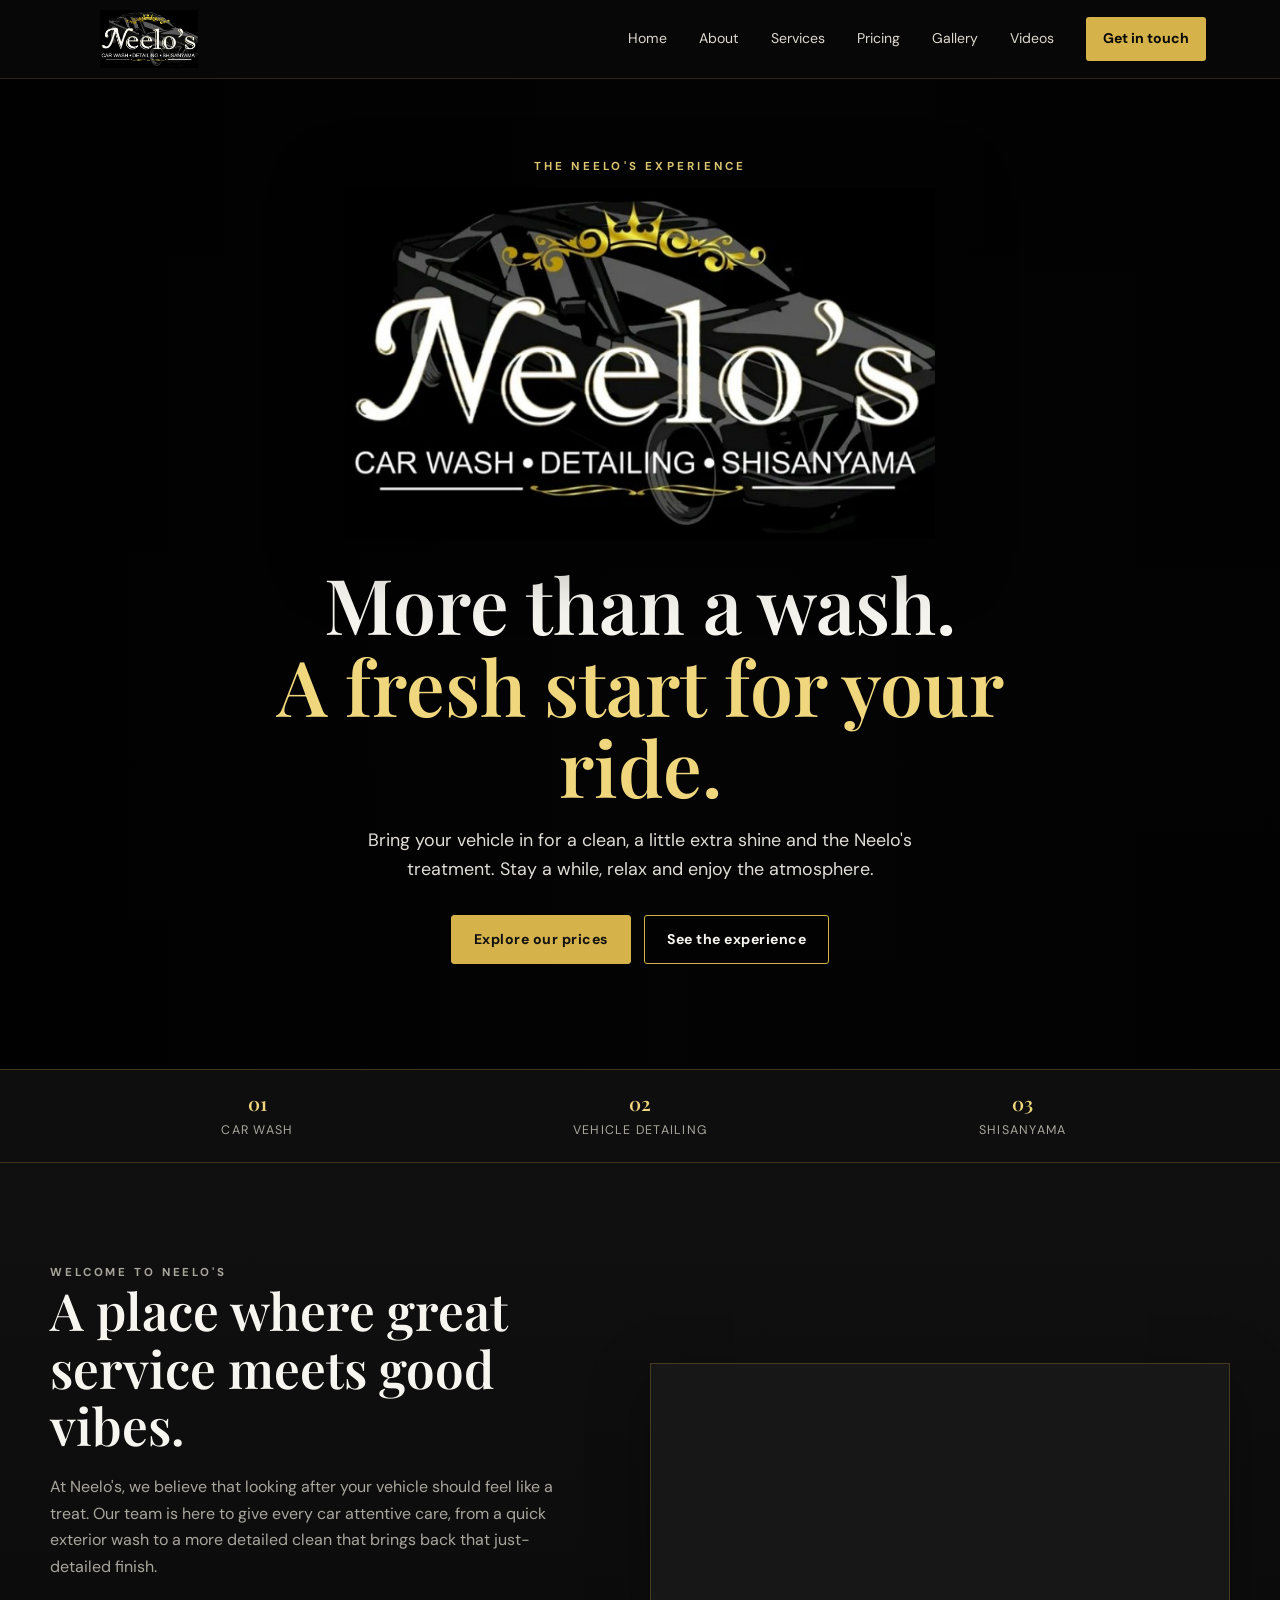
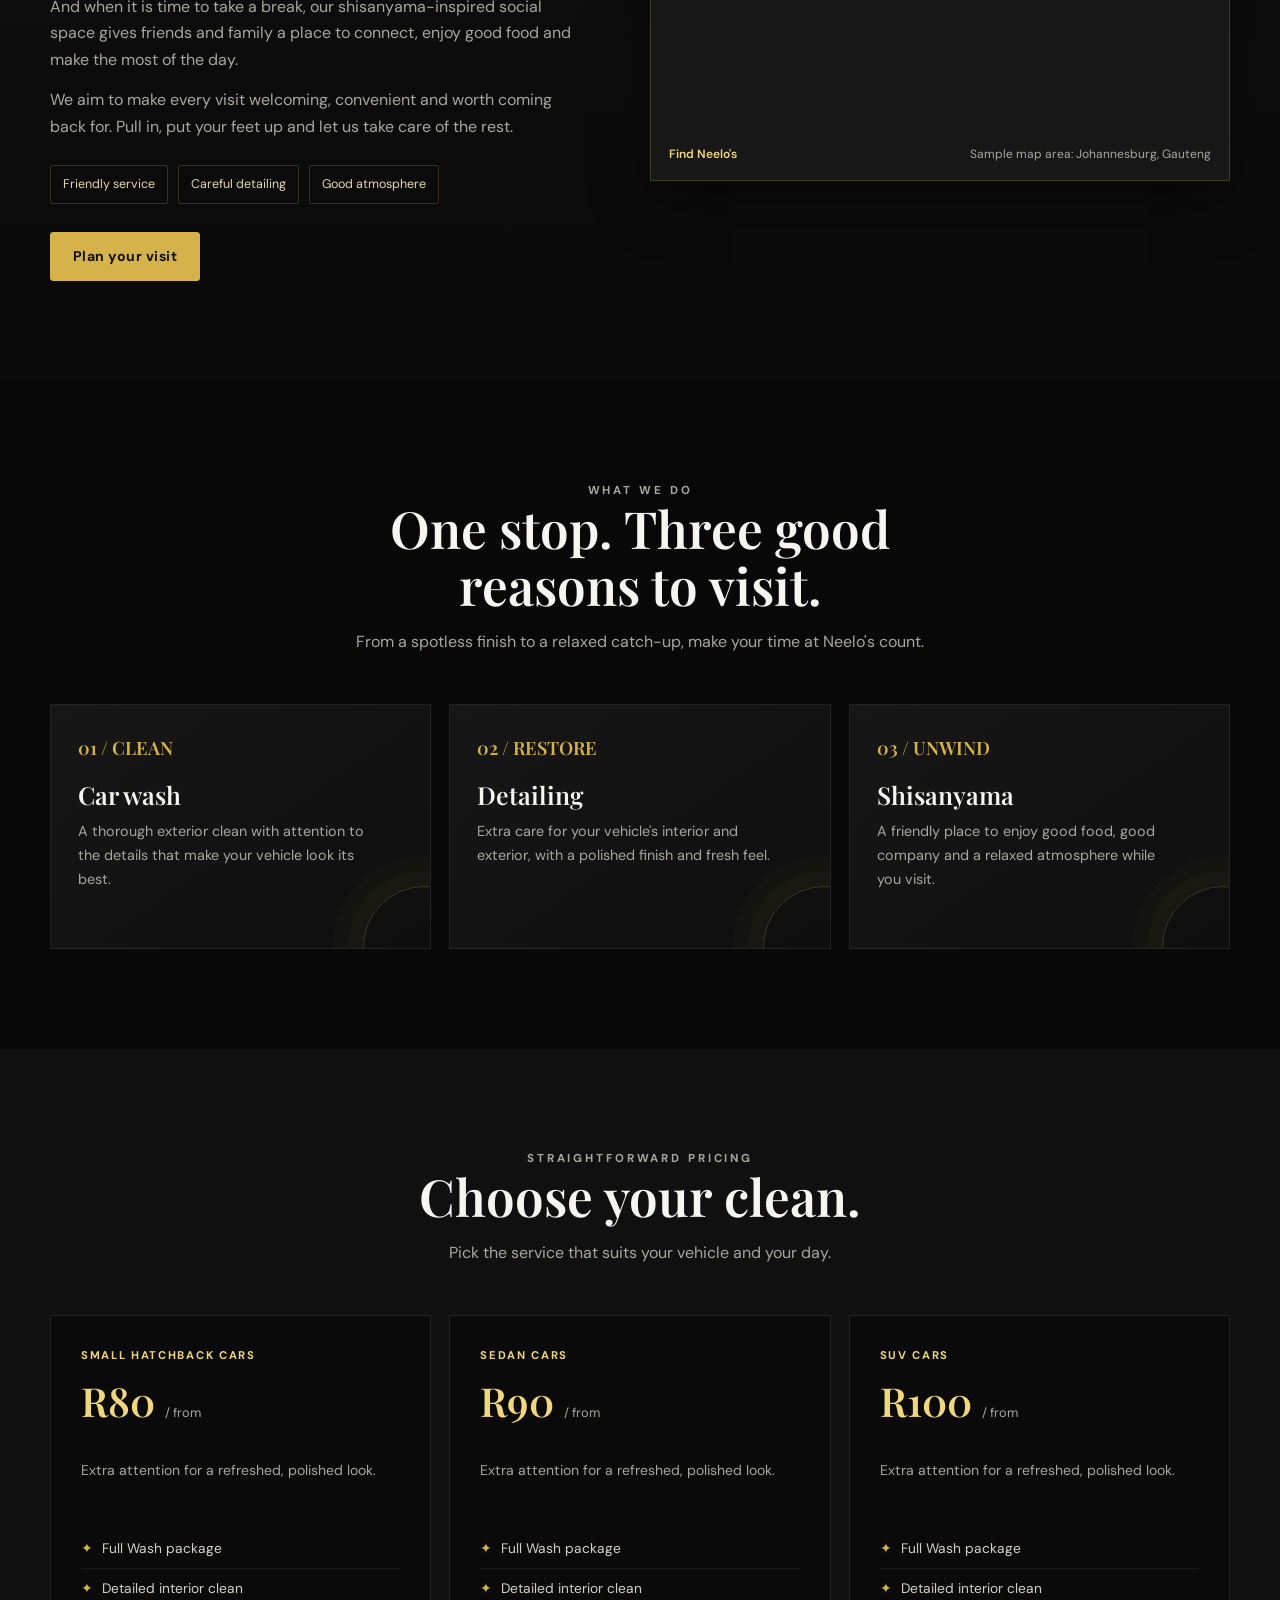
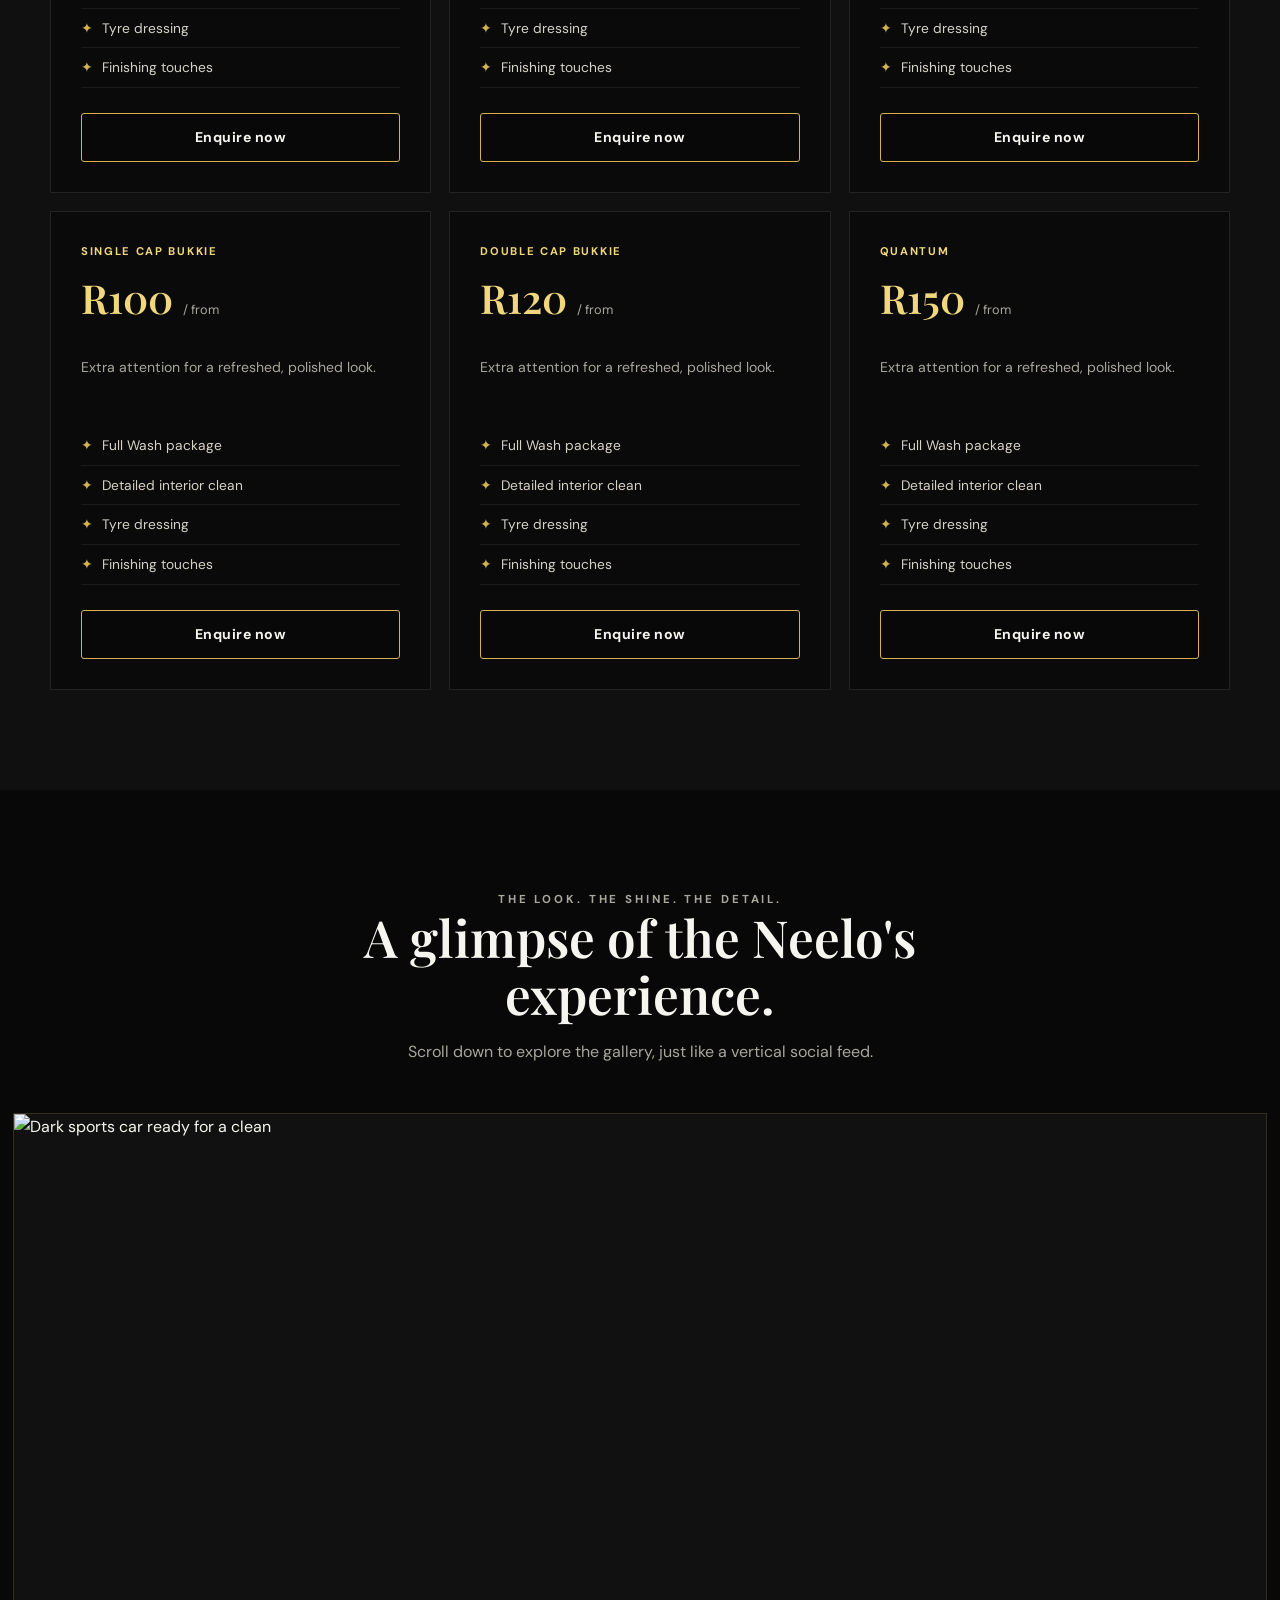
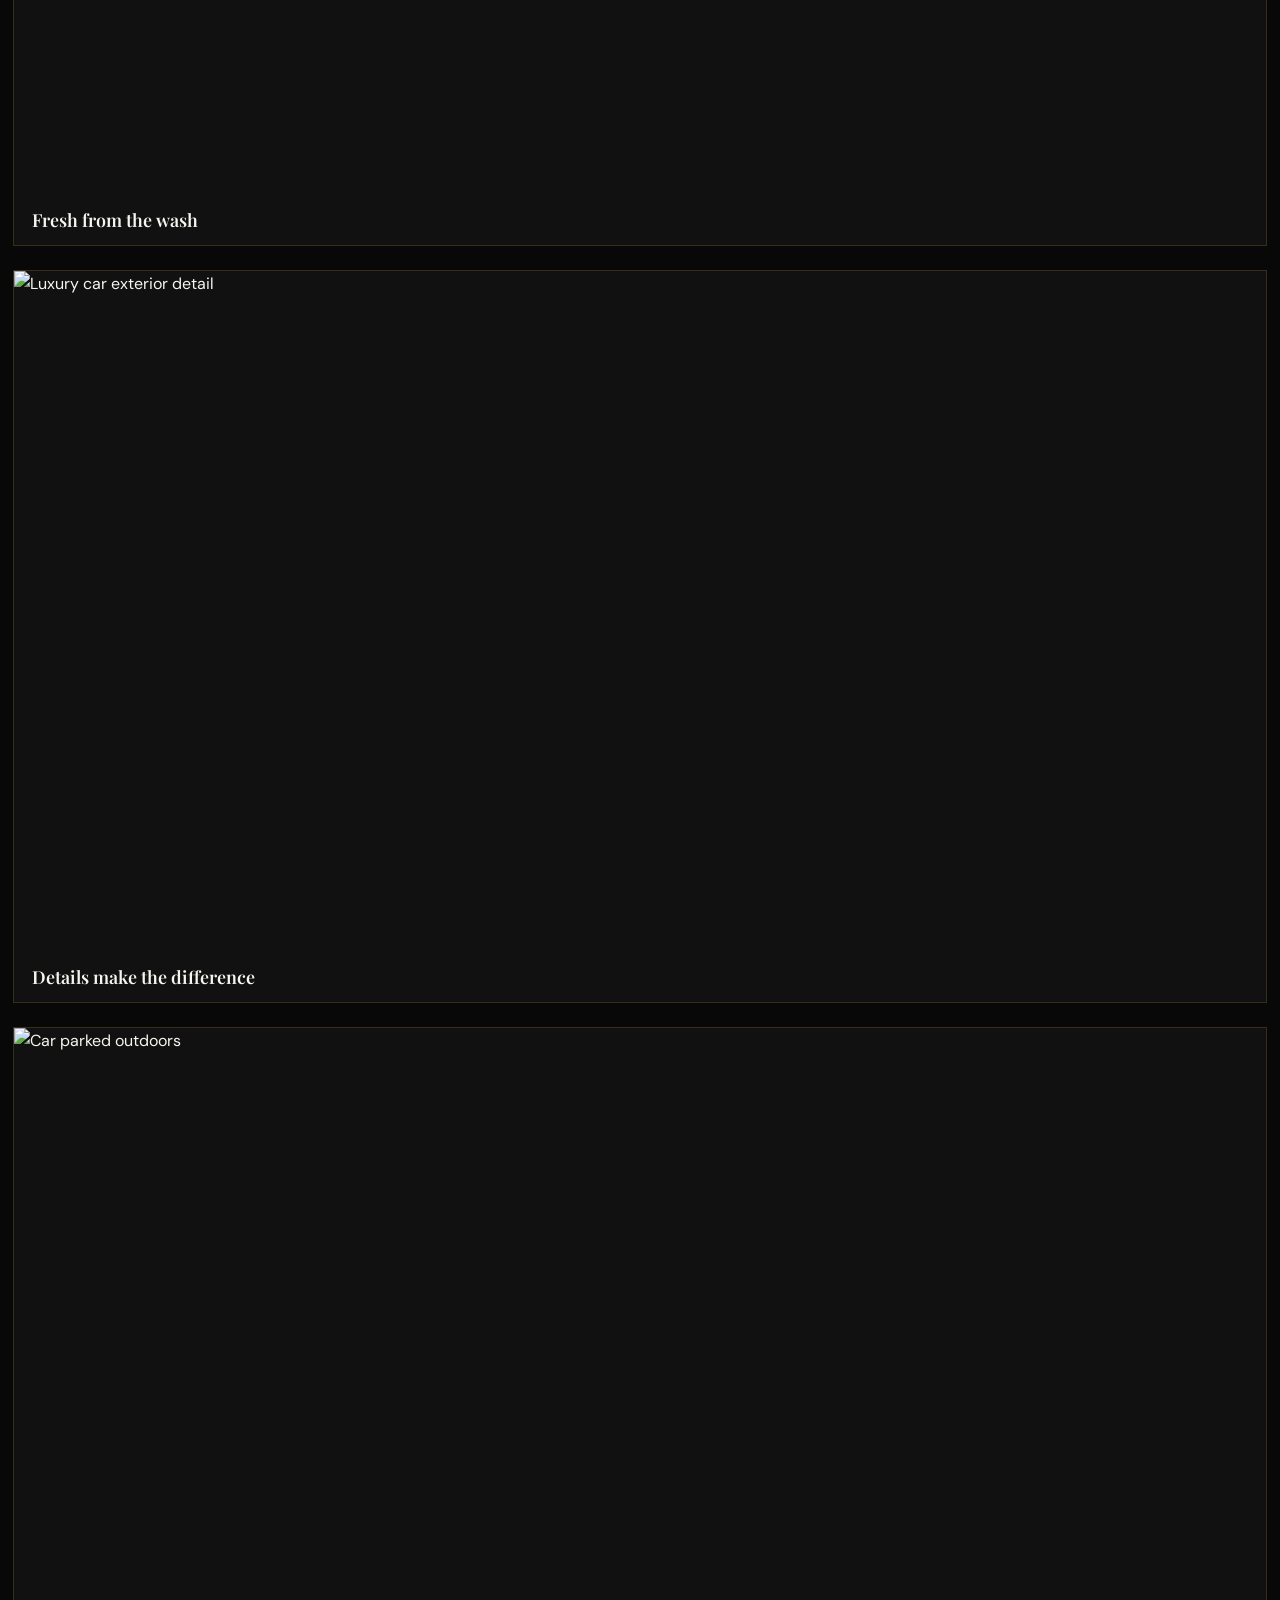
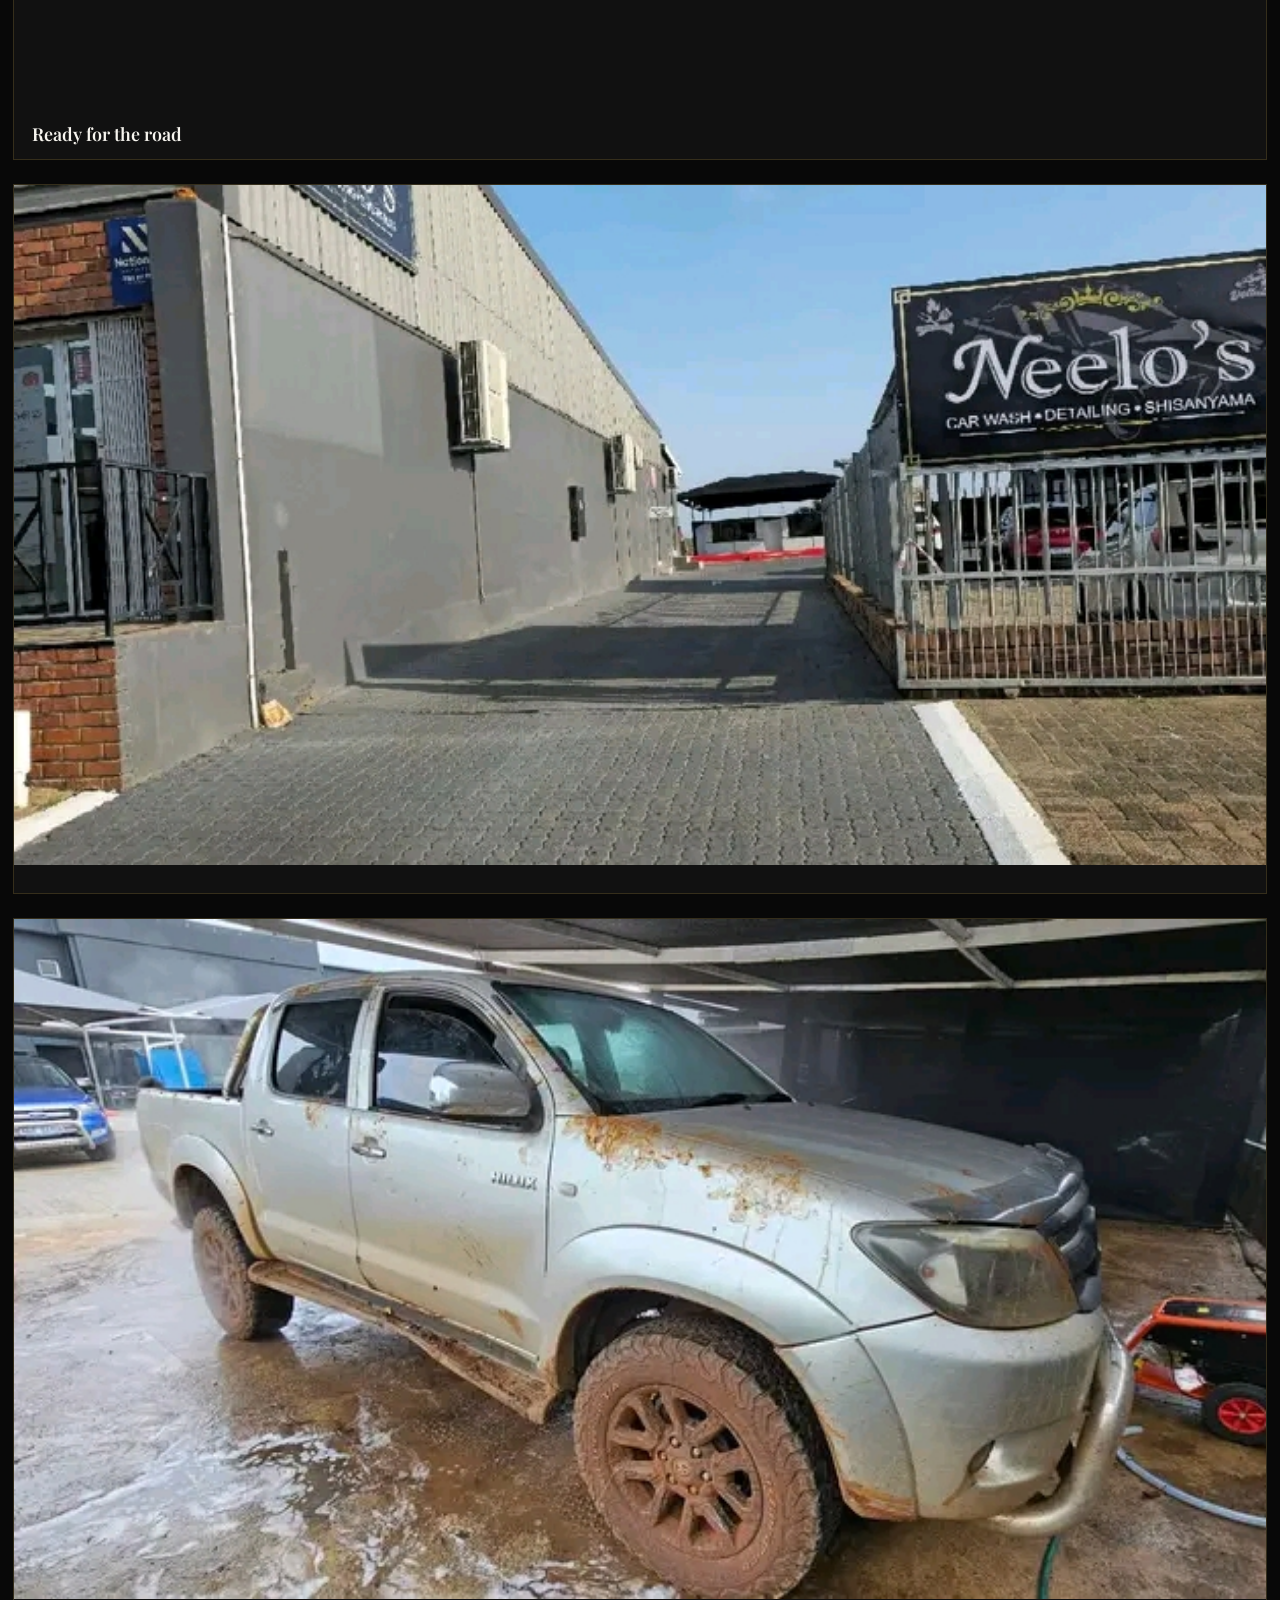
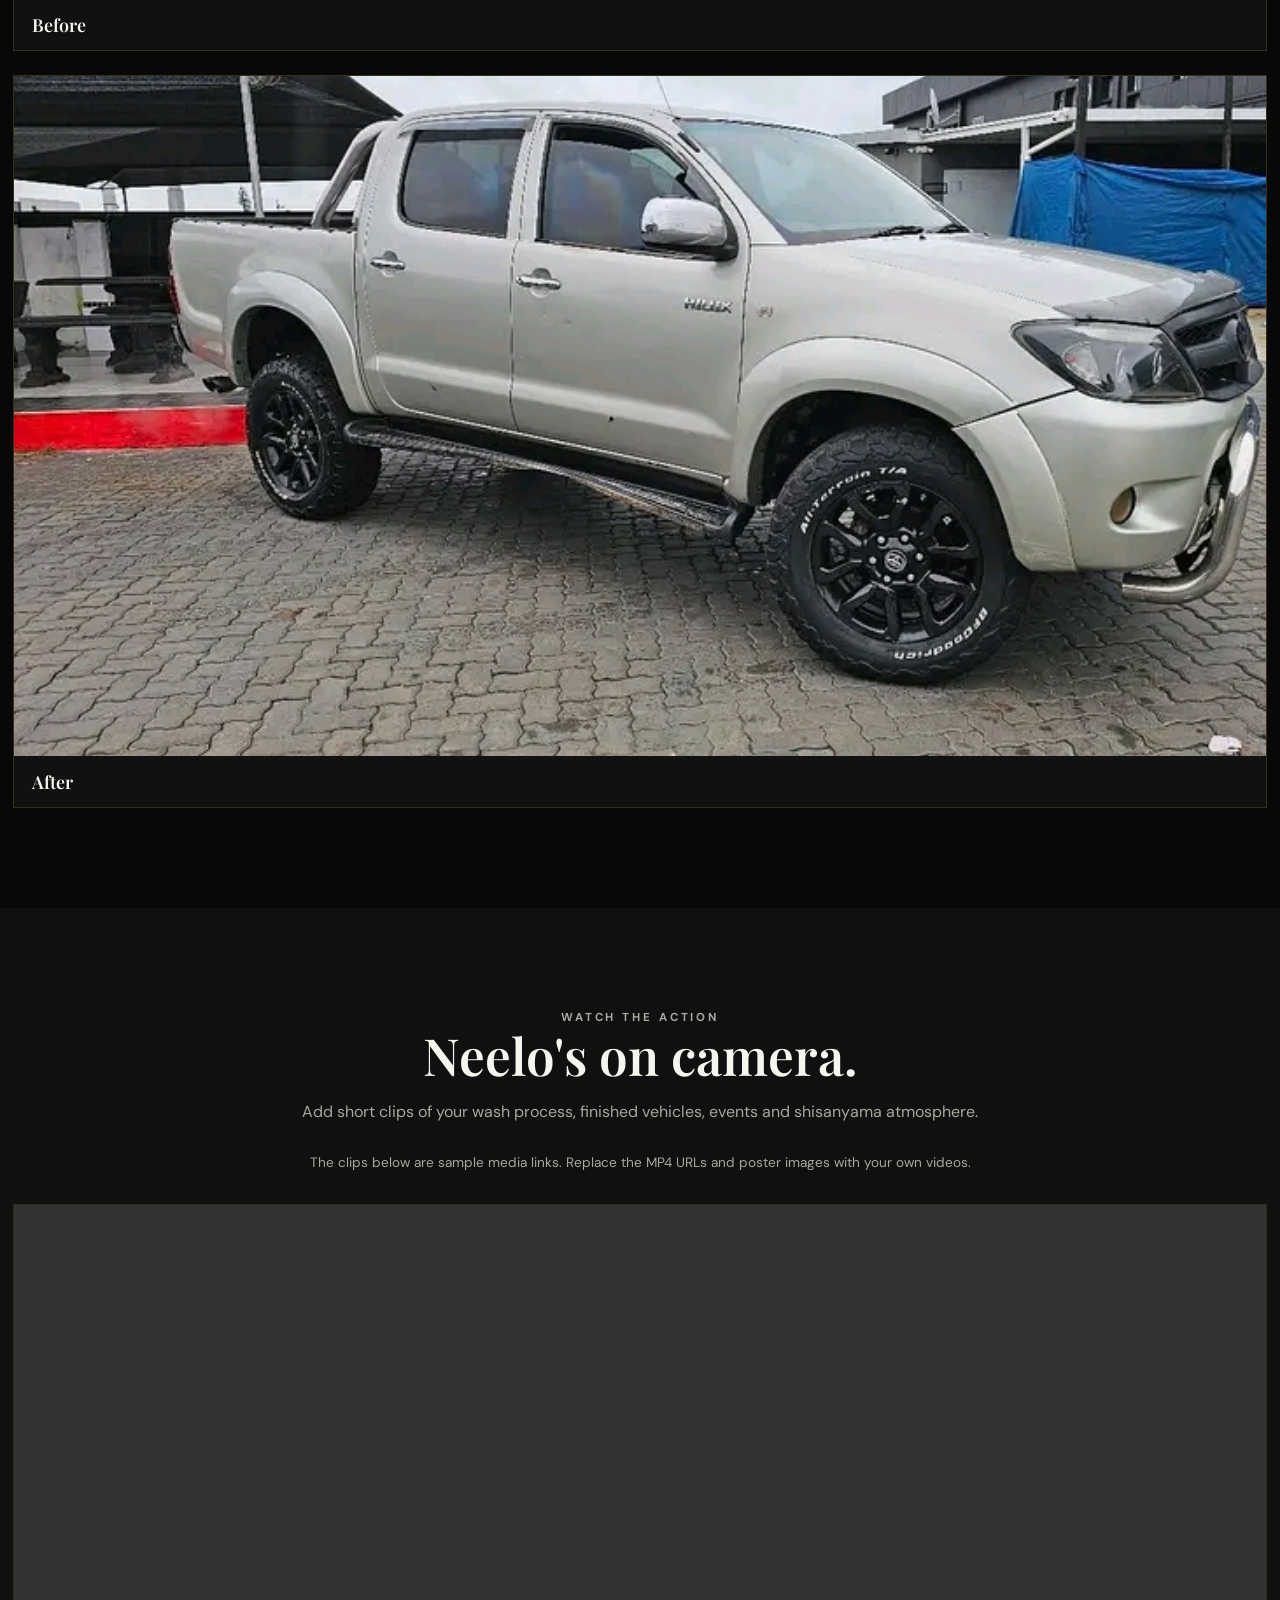
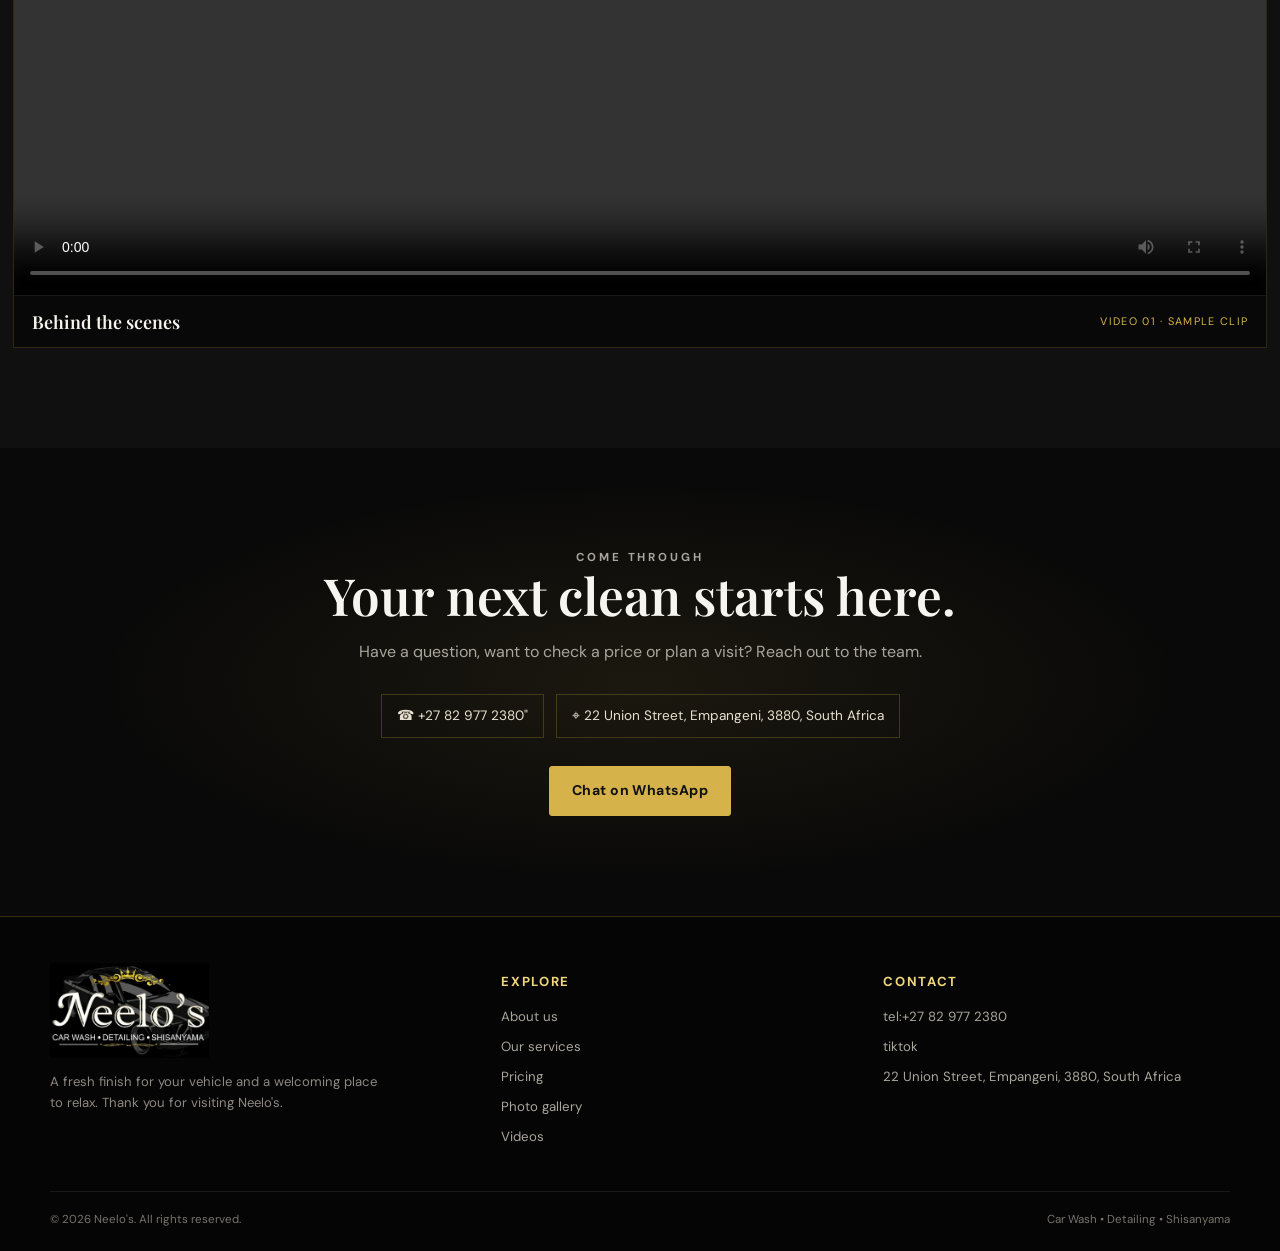
==== index.html @ 69a1ca48 "Add files via upload" ====
<!DOCTYPE html>
<html lang="en">
<head>
  <meta charset="UTF-8">
  <meta name="viewport" content="width=device-width, initial-scale=1.0">
  <meta name="theme-color" content="#090909">
  <meta name="keywords" content="best car wash in kzn, best car wash in empangeni, best car wash in South Africa">
  <meta name="description" content="Neelo's Car Wash, Detailing and Shisanyama — The best car wash in Empangeni.">
  <title>Neelo's | Car Wash • Detailing • Shisanyama</title>
  <link rel="preconnect" href="https://fonts.googleapis.com">
  <link rel="preconnect" href="https://fonts.gstatic.com" crossorigin>
  <link href="https://fonts.googleapis.com/css2?family=DM+Sans:wght@400;500;600;700&family=Playfair+Display:wght@500;600;700&display=swap" rel="stylesheet">
 <link rel="stylesheet" href="index.css">
</head>
<body>
  <header class="site-header">
    <div class="nav-shell">
      <a class="brand" href="#home" aria-label="Neelo's home">
        <img src="[data-uri]" alt="Neelo's Car Wash, Detailing and Shisanyama logo">
      </a>
      <button class="menu-toggle" id="menuToggle" aria-label="Open navigation" aria-expanded="false" aria-controls="navLinks"><span aria-hidden="true">☰</span></button>
      <nav class="nav-links" id="navLinks" aria-label="Main navigation">
        <a href="#home">Home</a><a href="#about">About</a><a href="#services">Services</a><a href="#pricing">Pricing</a><a href="#gallery">Gallery</a><a href="#videos">Videos</a><a class="nav-cta" href="#contact">Get in touch</a>
      </nav>
    </div>
  </header>

  <main>
    <section class="hero" id="home">
      <div class="hero-inner">
        <p class="hero-kicker">The Neelo's experience</p>
        <img class="hero-logo" src="[data-uri]" alt="Neelo's logo featuring a car and gold crown">
        <h1>More than a wash.<br><span>A fresh start for your ride.</span></h1>
        <p class="hero-copy">Bring your vehicle in for a clean, a little extra shine and the Neelo's treatment. Stay a while, relax and enjoy the atmosphere.</p>
        <div class="button-row"><a class="btn btn-primary" href="#pricing">Explore our prices</a><a class="btn btn-outline" href="#gallery">See the experience</a></div>
        
      </div>
    </section>

    <div class="trust-strip" aria-label="Our services">
      <div class="trust-inner">
        <div class="trust-item"><strong>01</strong><span>Car wash</span></div>
        <div class="trust-item"><strong>02</strong><span>Vehicle detailing</span></div>
        <div class="trust-item"><strong>03</strong><span>Shisanyama</span></div>
      </div>
    </div>

    <section class="section about-section" id="about">
      <div class="section-inner about-grid">
        <div class="about-copy reveal">
          <p class="eyebrow">Welcome to Neelo's</p>
          <h2>A place where great service meets good vibes.</h2>
          <p>At Neelo's, we believe that looking after your vehicle should feel like a treat. Our team is here to give every car attentive care, from a quick exterior wash to a more detailed clean that brings back that just-detailed finish.</p>
          <p>And when it is time to take a break, our shisanyama-inspired social space gives friends and family a place to connect, enjoy good food and make the most of the day.</p>
          <p>We aim to make every visit welcoming, convenient and worth coming back for. Pull in, put your feet up and let us take care of the rest.</p>
          <div class="about-highlights"><span>Friendly service</span><span>Careful detailing</span><span>Good atmosphere</span></div>
          <a class="btn btn-primary" href="#contact">Plan your visit</a>
          
        </div>
        <div class="map-card reveal">
          <!-- Replace the map query below with your real street address or business name. -->
          <iframe title="Sample map location for Neelo's" loading="lazy" referrerpolicy="no-referrer-when-downgrade" src="https://www.google.com/maps/place/22+Union+St,+Empangeni+Central,+Empangeni,+3880/@-28.7419178,31.8924586,17z/data=!4m6!3m5!1s0x1efa10d0dba01a19:0x736fb6db9db100e1!8m2!3d-28.741738!4d31.8927318!16s%2Fg%2F11w7q8j8vq?utm_campaign=ml-ardl-wv&g_ep=Eg1tbF8yMDI2MTExMF8wIOC7DCoASAJQAQ%3D%3D"></iframe>
          <div class="map-caption"><strong>Find Neelo's</strong><span>Sample map area: Johannesburg, Gauteng</span></div>
        </div>
      </div>
    </section>

    <section class="section" id="services">
      <div class="section-inner">
        <div class="section-heading reveal"><p class="eyebrow">What we do</p><h2>One stop. Three good reasons to visit.</h2><p>From a spotless finish to a relaxed catch-up, make your time at Neelo's count.</p></div>
        <div class="services-grid">
          <article class="service-card reveal"><span class="service-number">01 / CLEAN</span><h3>Car wash</h3><p>A thorough exterior clean with attention to the details that make your vehicle look its best.</p></article>
          <article class="service-card reveal"><span class="service-number">02 / RESTORE</span><h3>Detailing</h3><p>Extra care for your vehicle's interior and exterior, with a polished finish and fresh feel.</p></article>
          <article class="service-card reveal"><span class="service-number">03 / UNWIND</span><h3>Shisanyama</h3><p>A friendly place to enjoy good food, good company and a relaxed atmosphere while you visit.</p></article>
        </div>
      </div>
    </section>

    <section class="section pricing-section" id="pricing">
      <div class="section-inner">
        <div class="section-heading reveal"><p class="eyebrow">Straightforward pricing</p><h2>Choose your clean.</h2><p>Pick the service that suits your vehicle and your day.</p></div>
        <div class="pricing-grid">
          <article class="price-card reveal"><span class="price-label">Small Hatchback Cars</span></h3><div class="price">R80 <small>/ from</small></div><p>Extra attention for a refreshed, polished look.</p><ul><li>Full Wash package</li><li>Detailed interior clean</li><li>Tyre dressing</li><li>Finishing touches</li></ul><a class="btn btn-outline" href="#contact">Enquire now</a></article>
          <article class="price-card reveal"><span class="price-label">Sedan Cars</span><div class="price">R90 <small>/ from</small></div><p>Extra attention for a refreshed, polished look.</p><ul><li>Full Wash package</li><li>Detailed interior clean</li><li>Tyre dressing</li><li>Finishing touches</li></ul><a class="btn btn-outline" href="#contact">Enquire now</a></article>
          <article class="price-card reveal"><span class="price-label">SUV Cars</span><div class="price">R100 <small>/ from</small></div><p>Extra attention for a refreshed, polished look.</p><ul><li>Full Wash package</li><li>Detailed interior clean</li><li>Tyre dressing</li><li>Finishing touches</li></ul><a class="btn btn-outline" href="#contact">Enquire now</a></article>
          <article class="price-card reveal"><span class="price-label">Single Cap Bukkie</span><div class="price">R100 <small>/ from</small></div><p>Extra attention for a refreshed, polished look.</p><ul><li>Full Wash package</li><li>Detailed interior clean</li><li>Tyre dressing</li><li>Finishing touches</li></ul><a class="btn btn-outline" href="#contact">Enquire now</a></article>
          <article class="price-card reveal"><span class="price-label">Double Cap Bukkie</span><div class="price">R120 <small>/ from</small></div><p>Extra attention for a refreshed, polished look.</p><ul><li>Full Wash package</li><li>Detailed interior clean</li><li>Tyre dressing</li><li>Finishing touches</li></ul><a class="btn btn-outline" href="#contact">Enquire now</a></article>
          <article class="price-card reveal"><span class="price-label">Quantum</span><div class="price">R150 <small>/ from</small></div><p>Extra attention for a refreshed, polished look.</p><ul><li>Full Wash package</li><li>Detailed interior clean</li><li>Tyre dressing</li><li>Finishing touches</li></ul><a class="btn btn-outline" href="#contact">Enquire now</a></article>
        </div>
        
      </div>
    </section>

    <section class="section gallery-section" id="gallery">
      <div class="section-heading reveal"><p class="eyebrow">The look. The shine. The detail.</p><h2>A glimpse of the Neelo's experience.</h2><p>Scroll down to explore the gallery, just like a vertical social feed.</p></div>
      
      <div class="photo-feed">
        <figure class="photo-card reveal"><img src="https://images.unsplash.com/photo-1503376780353-7e6692767b70?auto=format&fit=crop&w=1800&q=85" alt="Dark sports car ready for a clean" loading="lazy"><figcaption class="media-caption"><strong>Fresh from the wash</strong></figcaption></figure>
        <figure class="photo-card reveal"><img src="https://images.unsplash.com/photo-1492144534655-ae79c964c9d7?auto=format&fit=crop&w=1800&q=85" alt="Luxury car exterior detail" loading="lazy"><figcaption class="media-caption"><strong>Details make the difference</strong><span></figcaption></figure>
        <figure class="photo-card reveal"><img src="https://images.unsplash.com/photo-1511919884226-fd3cad34687c?auto=format&fit=crop&w=1800&q=85" alt="Car parked outdoors" loading="lazy"><figcaption class="media-caption"><strong>Ready for the road</strong><span></figcaption></figure>
        <figure class="photo-card reveal"><img src="1794645533869.jpg" alt="Car photographed in an urban setting" loading="lazy"><figcaption class="media-caption"><strong></strong></figcaption></figure>
        <figure class="photo-card reveal"><img src="1794645559829.jpg" alt="Car photographed in an urban setting" loading="lazy"><figcaption class="media-caption"><strong>Before</strong></figcaption></figure>
        <figure class="photo-card reveal"><img src="1794645592525.jpg" alt="Car photographed in an urban setting" loading="lazy"><figcaption class="media-caption"><strong>After</strong></figcaption></figure>
      </div>
    </section>

    <section class="section video-section" id="videos">
      <div class="section-heading reveal"><p class="eyebrow">Watch the action</p><h2>Neelo's on camera.</h2><p>Add short clips of your wash process, finished vehicles, events and shisanyama atmosphere.</p></div>
      <p class="feed-intro">The clips below are sample media links. Replace the MP4 URLs and poster images with your own videos.</p>
      
      <div class="video-feed">
        <article class="video-card reveal"><video controls src="neeloscarwash1.mp4"></video><div class="media-caption"><strong>Behind the scenes</strong><span>Video 01 · Sample clip</span></div></article>
        
      </div>

    </section>

    <section class="section contact-section" id="contact">
      <div class="section-inner">
        <div class="section-heading reveal"><p class="eyebrow">Come through</p><h2>Your next clean starts here.</h2><p>Have a question, want to check a price or plan a visit? Reach out to the team.</p></div>
        <div class="contact-details"><a href="tel:+27829772380">☎ +27 82 977 2380"</a><span>⌖ 22 Union Street, Empangeni, 3880, South Africa</span></div>
        <a class="btn btn-primary" href="https://wa.me/27829772380" target="_blank" rel="noopener">Chat on WhatsApp</a>
        
      </div>
    </section>
  </main>

  <footer class="site-footer">
    <div class="footer-inner">
      <div class="footer-brand"><img src="[data-uri]" alt="Neelo's logo"><p>A fresh finish for your vehicle and a welcoming place to relax. Thank you for visiting Neelo's.</p></div>
      <div class="footer-column"><h3>Explore</h3><a href="#about">About us</a><a href="#services">Our services</a><a href="#pricing">Pricing</a><a href="#gallery">Photo gallery</a><a href="#videos">Videos</a></div>
      <div class="footer-column"><h3>Contact</h3><a href="tel:+27829772380">tel:+27 82 977 2380</a><a href="https://vm.tiktok.com/ZS9fb6Mw22yjy-NBytM/" target="_blank" rel="noopener">tiktok</a><p>22 Union Street, Empangeni, 3880, South Africa</p></div>
    </div>
    <div class="footer-bottom"><span>© <span id="currentYear"></span> Neelo's. All rights reserved.</span><span>Car Wash • Detailing • Shisanyama</span></div>
  </footer>

  <button id="backToTop" aria-label="Back to top" title="Back to top">↑</button>
  <div class="lightbox" id="lightbox" role="dialog" aria-modal="true" aria-label="Expanded gallery photo"><button id="closeLightbox" aria-label="Close image">×</button><img id="lightboxImage" src="" alt="Expanded gallery image"></div>

  <script src="index.js"></script>
</body>
</html>
---- index.css ----
:root {
      --black: #080808;
      --panel: #111111;
      --panel-2: #171717;
      --gold: #d5b34a;
      --gold-light: #f0d77d;
      --white: #f7f5ef;
      --muted: #a9a69d;
      --line: rgba(213, 179, 74, .24);
      --max: 1180px;
      --sans: 'DM Sans', Arial, sans-serif;
      --serif: 'Playfair Display', Georgia, serif;
    }
    * { box-sizing: border-box; }
    html { scroll-behavior: smooth; scroll-padding-top: 88px; }
    body { margin: 0; background: var(--black); color: var(--white); font-family: var(--sans); line-height: 1.65; }
    body, button, a { -webkit-tap-highlight-color: transparent; }
    a { color: inherit; text-decoration: none; }
    img, video { display: block; max-width: 100%; }
    button { font: inherit; }
    .site-header {
      position: sticky; top: 0; z-index: 50; background: rgba(8,8,8,.94);
      border-bottom: 1px solid rgba(213,179,74,.18); backdrop-filter: blur(14px);
    }
    .nav-shell { max-width: var(--max); min-height: 78px; margin: auto; padding: 10px 24px; display: flex; align-items: center; justify-content: space-between; gap: 25px; }
    .brand { display: inline-flex; align-items: center; width: 150px; flex: 0 0 auto; }
    .brand img { width: 100%; height: 58px; object-fit: contain; }
    .nav-links { display: flex; align-items: center; gap: clamp(15px, 2.5vw, 32px); }
    .nav-links a { color: #ddd9cf; font-size: .88rem; transition: color .2s ease; }
    .nav-links a:hover, .nav-links a:focus-visible { color: var(--gold-light); }
    .nav-links .nav-cta { color: var(--black); background: var(--gold); padding: 10px 17px; border-radius: 3px; font-weight: 700; }
    .menu-toggle { display: none; width: 44px; height: 44px; border: 1px solid var(--line); background: transparent; color: var(--white); border-radius: 4px; cursor: pointer; }
    .hero {
      position: relative; isolation: isolate; min-height: 680px; display: grid; place-items: center; overflow: hidden;
      background: #090909 url('https://images.unsplash.com/photo-1492144534655-ae79c964c9d7?auto=format&fit=crop&w=2000&q=85') center 55%/cover no-repeat;
    }
    .hero::before { content: ''; position: absolute; inset: 0; z-index: -1; background: linear-gradient(90deg, rgba(0,0,0,.9), rgba(0,0,0,.58) 52%, rgba(0,0,0,.72)), linear-gradient(0deg, #080808 0%, transparent 35%, rgba(0,0,0,.24)); }
    .hero-inner { width: min(100% - 40px, 920px); text-align: center; padding: 78px 0 105px; }
    .hero-logo { width: min(590px, 88vw); margin: 0 auto 24px; filter: drop-shadow(0 12px 35px rgba(0,0,0,.55)); }
    .hero-kicker { margin: 0 0 12px; color: var(--gold-light); letter-spacing: .28em; text-transform: uppercase; font-size: .72rem; font-weight: 700; }
    .hero h1 { margin: 0 auto 18px; max-width: 800px; font: 600 clamp(2.6rem, 6vw, 5.4rem)/1.06 var(--serif); }
    .hero h1 span { color: var(--gold-light); }
    .hero-copy { max-width: 620px; margin: 0 auto 30px; color: #e0ddd6; font-size: clamp(1rem, 2vw, 1.12rem); }
    .button-row { display: flex; flex-wrap: wrap; justify-content: center; gap: 13px; }
    .btn { display: inline-flex; justify-content: center; align-items: center; min-height: 48px; padding: 12px 22px; border: 1px solid var(--gold); border-radius: 3px; font-size: .88rem; font-weight: 700; letter-spacing: .035em; transition: transform .2s ease, background .2s ease, color .2s ease; }
    .btn:hover { transform: translateY(-2px); }
    .btn-primary { background: var(--gold); color: #111; }
    .btn-primary:hover { background: var(--gold-light); }
    .btn-outline { color: var(--white); background: rgba(0,0,0,.25); }
    .btn-outline:hover { background: rgba(213,179,74,.12); }
    .trust-strip { border-top: 1px solid var(--line); border-bottom: 1px solid var(--line); background: #0e0e0e; }
    .trust-inner { max-width: var(--max); margin: auto; padding: 20px 24px; display: grid; grid-template-columns: repeat(3,1fr); gap: 16px; text-align: center; }
    .trust-item strong { display: block; color: var(--gold-light); font: 600 1.2rem var(--serif); }
    .trust-item span { color: var(--muted); font-size: .78rem; letter-spacing: .1em; text-transform: uppercase; }
    .section { padding: 100px 24px; }
    .section-inner { max-width: var(--max); margin: auto; }
    .section-heading { max-width: 690px; margin: 0 auto 48px; text-align: center; }
    .eyebrow { margin: 0 0 10px; color: var(--gold); font-size: .72rem; letter-spacing: .25em; text-transform: uppercase; font-weight: 700; }
    .section-heading h2, .about-copy h2 { margin: 0 0 15px; font: 600 clamp(2.1rem, 4vw, 3.45rem)/1.12 var(--serif); }
    .section-heading p, .about-copy p { color: var(--muted); margin: 0; }
    .about-section { background: linear-gradient(180deg, #101010, #090909); }
    .about-grid { display: grid; grid-template-columns: .95fr 1.05fr; align-items: center; gap: clamp(30px, 6vw, 76px); }
    .about-copy h2 { margin-bottom: 20px; }
    .about-copy p + p { margin-top: 14px; }
    .about-highlights { display: flex; flex-wrap: wrap; gap: 10px; margin: 25px 0 28px; }
    .about-highlights span { padding: 8px 12px; border: 1px solid var(--line); color: #e4d8ac; border-radius: 2px; font-size: .78rem; }
    .map-card { padding: 10px; background: var(--panel-2); border: 1px solid var(--line); box-shadow: 0 18px 55px rgba(0,0,0,.35); }
    .map-card iframe { width: 100%; height: 350px; border: 0; filter: grayscale(1) contrast(.9) brightness(.85); }
    .map-caption { display: flex; justify-content: space-between; flex-wrap: wrap; gap: 8px; padding: 13px 8px 5px; color: var(--muted); font-size: .75rem; }
    .map-caption strong { color: var(--gold-light); font-weight: 600; }
    .services-grid { display: grid; grid-template-columns: repeat(3,1fr); gap: 18px; }
    .service-card { min-height: 245px; padding: 30px 27px; background: linear-gradient(145deg, #171717, #0e0e0e); border: 1px solid rgba(255,255,255,.07); position: relative; overflow: hidden; }
    .service-card::after { content: ''; position: absolute; width: 120px; height: 120px; right: -55px; bottom: -60px; border: 1px solid var(--line); border-radius: 50%; box-shadow: 0 0 0 15px rgba(213,179,74,.025), 0 0 0 30px rgba(213,179,74,.02); }
    .service-number { color: var(--gold); font: 600 1.15rem var(--serif); }
    .service-card h3 { margin: 15px 0 9px; font: 600 1.55rem var(--serif); }
    .service-card p { margin: 0; max-width: 300px; color: var(--muted); font-size: .9rem; }
    .pricing-section { background: #101010; }
    .pricing-grid { display: grid; grid-template-columns: repeat(3,1fr); align-items: stretch; gap: 18px; }
    .price-card { display: flex; flex-direction: column; padding: 30px; background: #0a0a0a; border: 1px solid rgba(255,255,255,.1); }
    .price-card.featured { border-color: var(--gold); box-shadow: 0 0 35px rgba(213,179,74,.08); transform: translateY(-8px); }
    .price-label { color: var(--gold-light); text-transform: uppercase; letter-spacing: .15em; font-size: .7rem; font-weight: 700; }
    .price-card h3 { margin: 12px 0 2px; font: 600 1.65rem var(--serif); }
    .price { margin: 10px 0 18px; font: 600 2.5rem var(--serif); color: var(--gold-light); }
    .price small { color: var(--muted); font: 400 .8rem var(--sans); }
    .price-card p { color: var(--muted); font-size: .88rem; min-height: 48px; }
    .price-card ul { list-style: none; padding: 0; margin: 8px 0 25px; color: #d7d2c8; font-size: .86rem; }
    .price-card li { padding: 8px 0; border-bottom: 1px solid rgba(255,255,255,.07); }
    .price-card li::before { content: '✦'; color: var(--gold); margin-right: 9px; }
    .price-card .btn { margin-top: auto; }
    .price-note { margin: 24px auto 0; max-width: 750px; text-align: center; color: #8f8a80; font-size: .75rem; }
    .gallery-section { padding-left: 0; padding-right: 0; }
    .gallery-section .section-heading { padding: 0 24px; }
    .feed-intro { margin: -22px auto 30px; padding: 0 24px; text-align: center; color: var(--muted); font-size: .85rem; }
    /* PHOTO FEED: add another .photo-card block to add a photo. Each item stays in its own full-width row. */
    .photo-feed, .video-feed { width: 100%; display: flex; flex-direction: column; gap: 24px; }
    .photo-card { width: 98%; margin: 0 auto; overflow: hidden; background: #111; border: 1px solid rgba(213,179,74,.18); }
    .photo-card img { width: 100%; height: clamp(260px, 56vw, 680px); object-fit: cover; cursor: zoom-in; transition: transform .7s ease; }
    .photo-card:hover img { transform: scale(1.015); }
    .media-caption { display: flex; justify-content: space-between; align-items: center; gap: 15px; padding: 14px 18px; }
    .media-caption strong { font: 600 1.12rem var(--serif); }
    .media-caption span { color: var(--gold); text-transform: uppercase; letter-spacing: .12em; font-size: .68rem; }
    .video-section { padding-left: 0; padding-right: 0; background: #101010; }
    .video-card { width: 98%; margin: 0 auto; background: #080808; border: 1px solid rgba(213,179,74,.18); }
    .video-card video { width: 100%; max-height: 690px; aspect-ratio: 16 / 9; object-fit: cover; background: #000; }
    .video-card .media-caption { border-top: 1px solid rgba(255,255,255,.06); }
    .contact-section { background: radial-gradient(ellipse at center, rgba(213,179,74,.09), transparent 60%), #090909; text-align: center; }
    .contact-section .section-heading { margin-bottom: 28px; }
    .contact-details { display: flex; justify-content: center; flex-wrap: wrap; gap: 12px; margin: 0 auto 28px; }
    .contact-details a, .contact-details span { padding: 10px 15px; color: #e7e0cf; border: 1px solid var(--line); font-size: .85rem; }
    .site-footer { background: #050505; border-top: 1px solid var(--line); padding: 46px 24px 22px; }
    .footer-inner { max-width: var(--max); margin: auto; display: grid; grid-template-columns: 1.2fr 1fr 1fr; gap: 35px; }
    .footer-brand img { width: 180px; height: 95px; object-fit: contain; object-position: left center; margin-bottom: 12px; }
    .footer-brand p { max-width: 330px; color: #8e8a82; font-size: .82rem; }
    .footer-column h3 { margin: 8px 0 14px; color: var(--gold-light); font-size: .82rem; letter-spacing: .13em; text-transform: uppercase; }
    .footer-column a, .footer-column p { display: block; margin: 8px 0; color: #aaa69d; font-size: .83rem; }
    .footer-column a:hover { color: var(--gold-light); }
    .footer-bottom { max-width: var(--max); margin: 35px auto 0; padding-top: 18px; border-top: 1px solid rgba(255,255,255,.08); display: flex; justify-content: space-between; flex-wrap: wrap; gap: 10px; color: #77736c; font-size: .72rem; }
    .demo-label { display: inline-block; margin-top: 10px; padding: 5px 8px; color: #cbb66e; background: rgba(213,179,74,.08); border: 1px solid rgba(213,179,74,.17); font-size: .68rem; letter-spacing: .08em; text-transform: uppercase; }
    .reveal { opacity: 0; transform: translateY(22px); transition: opacity .65s ease, transform .65s ease; }
    .reveal.is-visible { opacity: 1; transform: none; }
    #backToTop { position: fixed; right: 18px; bottom: 18px; z-index: 30; width: 44px; height: 44px; border: 1px solid var(--line); background: rgba(10,10,10,.88); color: var(--gold-light); cursor: pointer; opacity: 0; pointer-events: none; transition: opacity .2s ease; }
    #backToTop.show { opacity: 1; pointer-events: auto; }
    .lightbox { position: fixed; inset: 0; z-index: 100; display: none; place-items: center; padding: 24px; background: rgba(0,0,0,.94); cursor: zoom-out; }
    .lightbox.open { display: grid; }
    .lightbox img { max-width: min(1100px, 96vw); max-height: 88vh; object-fit: contain; }
    .lightbox button { position: absolute; top: 18px; right: 20px; width: 44px; height: 44px; border: 1px solid var(--line); background: #111; color: #fff; font-size: 1.5rem; cursor: pointer; }
    @media (max-width: 850px) {
      .menu-toggle { display: inline-grid; place-items: center; }
      .nav-links { display: none; position: absolute; top: 78px; left: 0; right: 0; padding: 18px 24px 24px; background: #090909; border-bottom: 1px solid var(--line); flex-direction: column; align-items: stretch; gap: 0; }
      .nav-links.open { display: flex; }
      .nav-links a { padding: 12px 0; border-bottom: 1px solid rgba(255,255,255,.06); }
      .nav-links .nav-cta { margin-top: 12px; text-align: center; }
      .about-grid { grid-template-columns: 1fr; }
      .services-grid, .pricing-grid { grid-template-columns: 1fr 1fr; }
      .price-card.featured { transform: none; }
      .footer-inner { grid-template-columns: 1fr 1fr; }
      .footer-brand { grid-column: 1 / -1; }
    }
    @media (max-width: 560px) {
      .nav-shell { min-height: 70px; padding: 8px 16px; }
      .brand { width: 125px; }
      .brand img { height: 50px; }
      .nav-links { top: 70px; }
      .hero { min-height: 650px; }
      .hero-inner { width: calc(100% - 30px); padding: 60px 0 85px; }
      .hero-logo { width: 96%; }
      .hero h1 { font-size: clamp(2.45rem, 12vw, 3.8rem); }
      .trust-inner { padding: 17px 12px; gap: 8px; }
      .trust-item strong { font-size: 1rem; }
      .trust-item span { font-size: .61rem; letter-spacing: .05em; }
      .section { padding-top: 72px; padding-bottom: 72px; }
      .section, .site-footer { padding-left: 16px; padding-right: 16px; }
      .services-grid, .pricing-grid { grid-template-columns: 1fr; }
      .service-card { min-height: 205px; }
      .price-card p { min-height: 0; }
      .map-card iframe { height: 285px; }
      .photo-card, .video-card { width: 98%; }
      .photo-card img { height: 300px; }
      .media-caption { align-items: flex-start; flex-direction: column; gap: 4px; padding: 12px 14px; }
      .footer-inner { grid-template-columns: 1fr; gap: 20px; }
      .footer-brand { grid-column: auto; }
      .footer-bottom { flex-direction: column; }
    }
    @media (prefers-reduced-motion: reduce) {
      html { scroll-behavior: auto; }
      *, *::before, *::after { animation-duration: .01ms !important; transition-duration: .01ms !important; }
      .reveal { opacity: 1; transform: none; }
    }
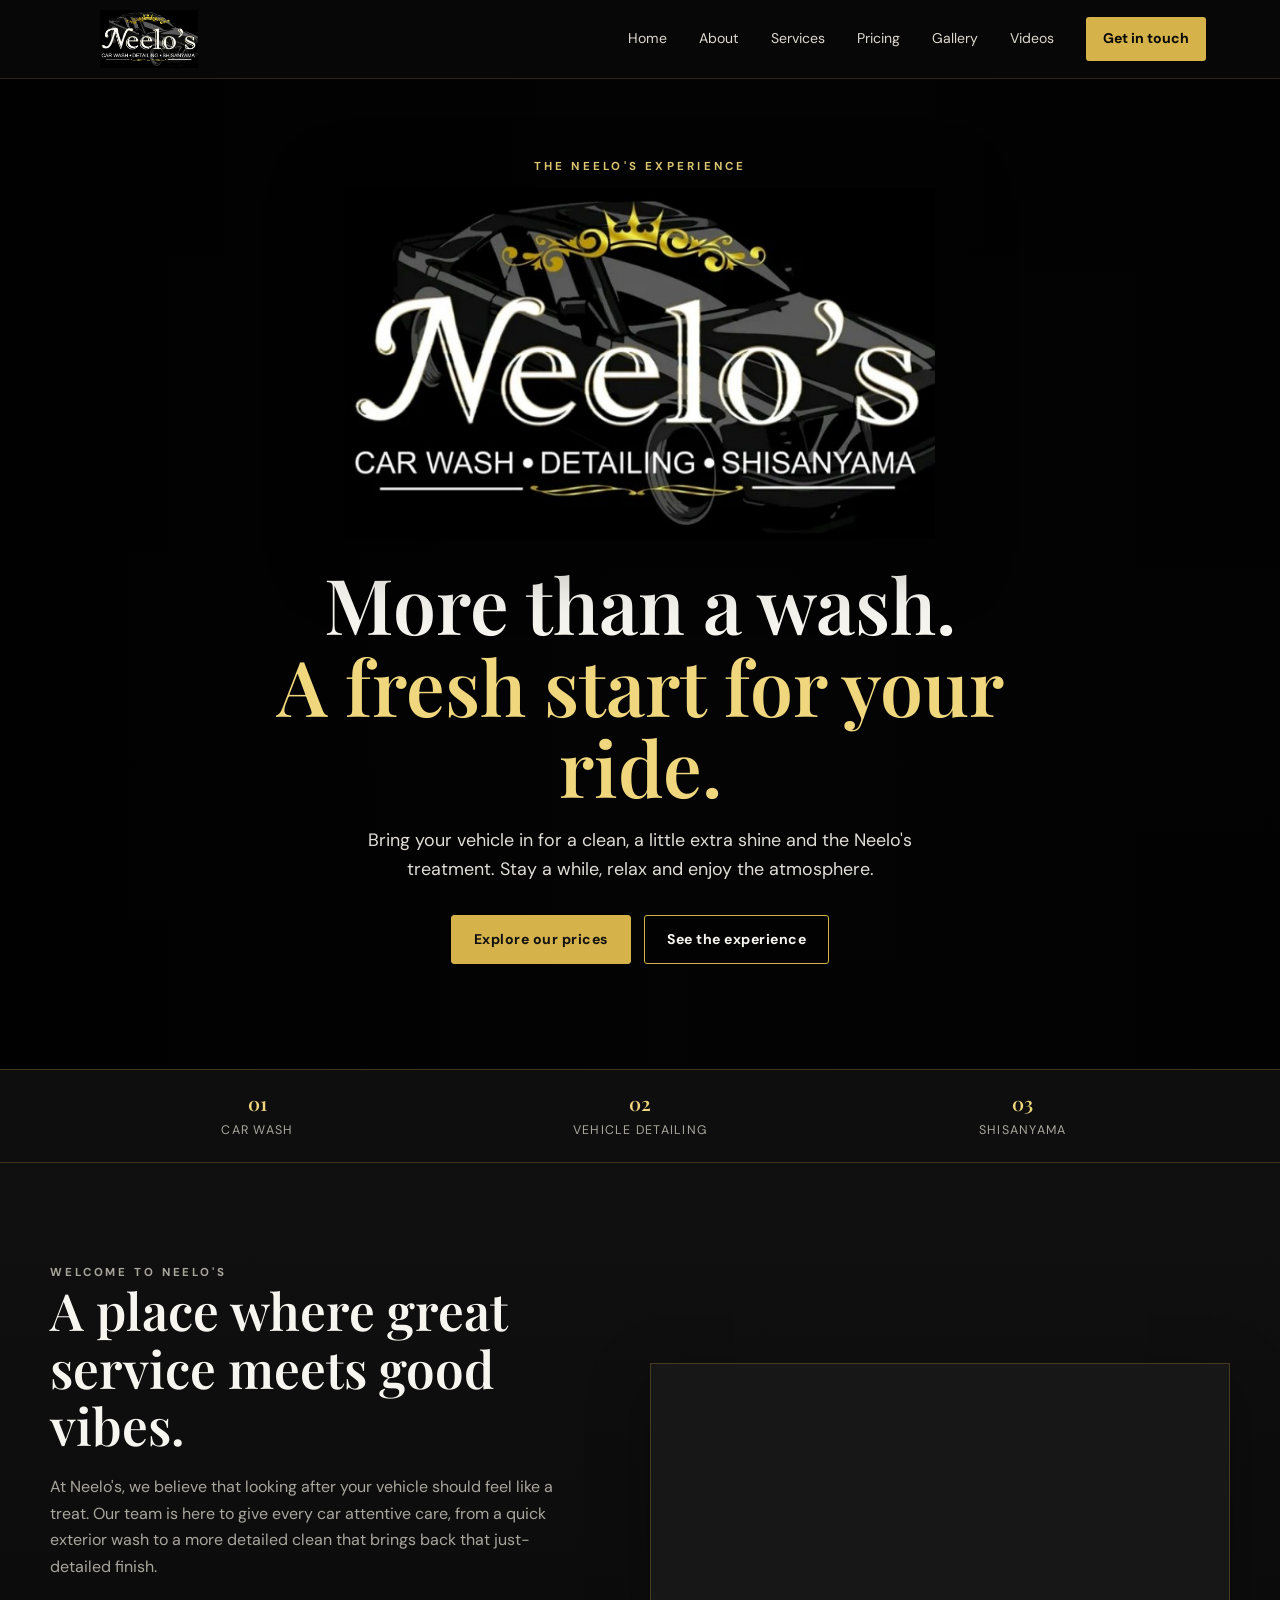
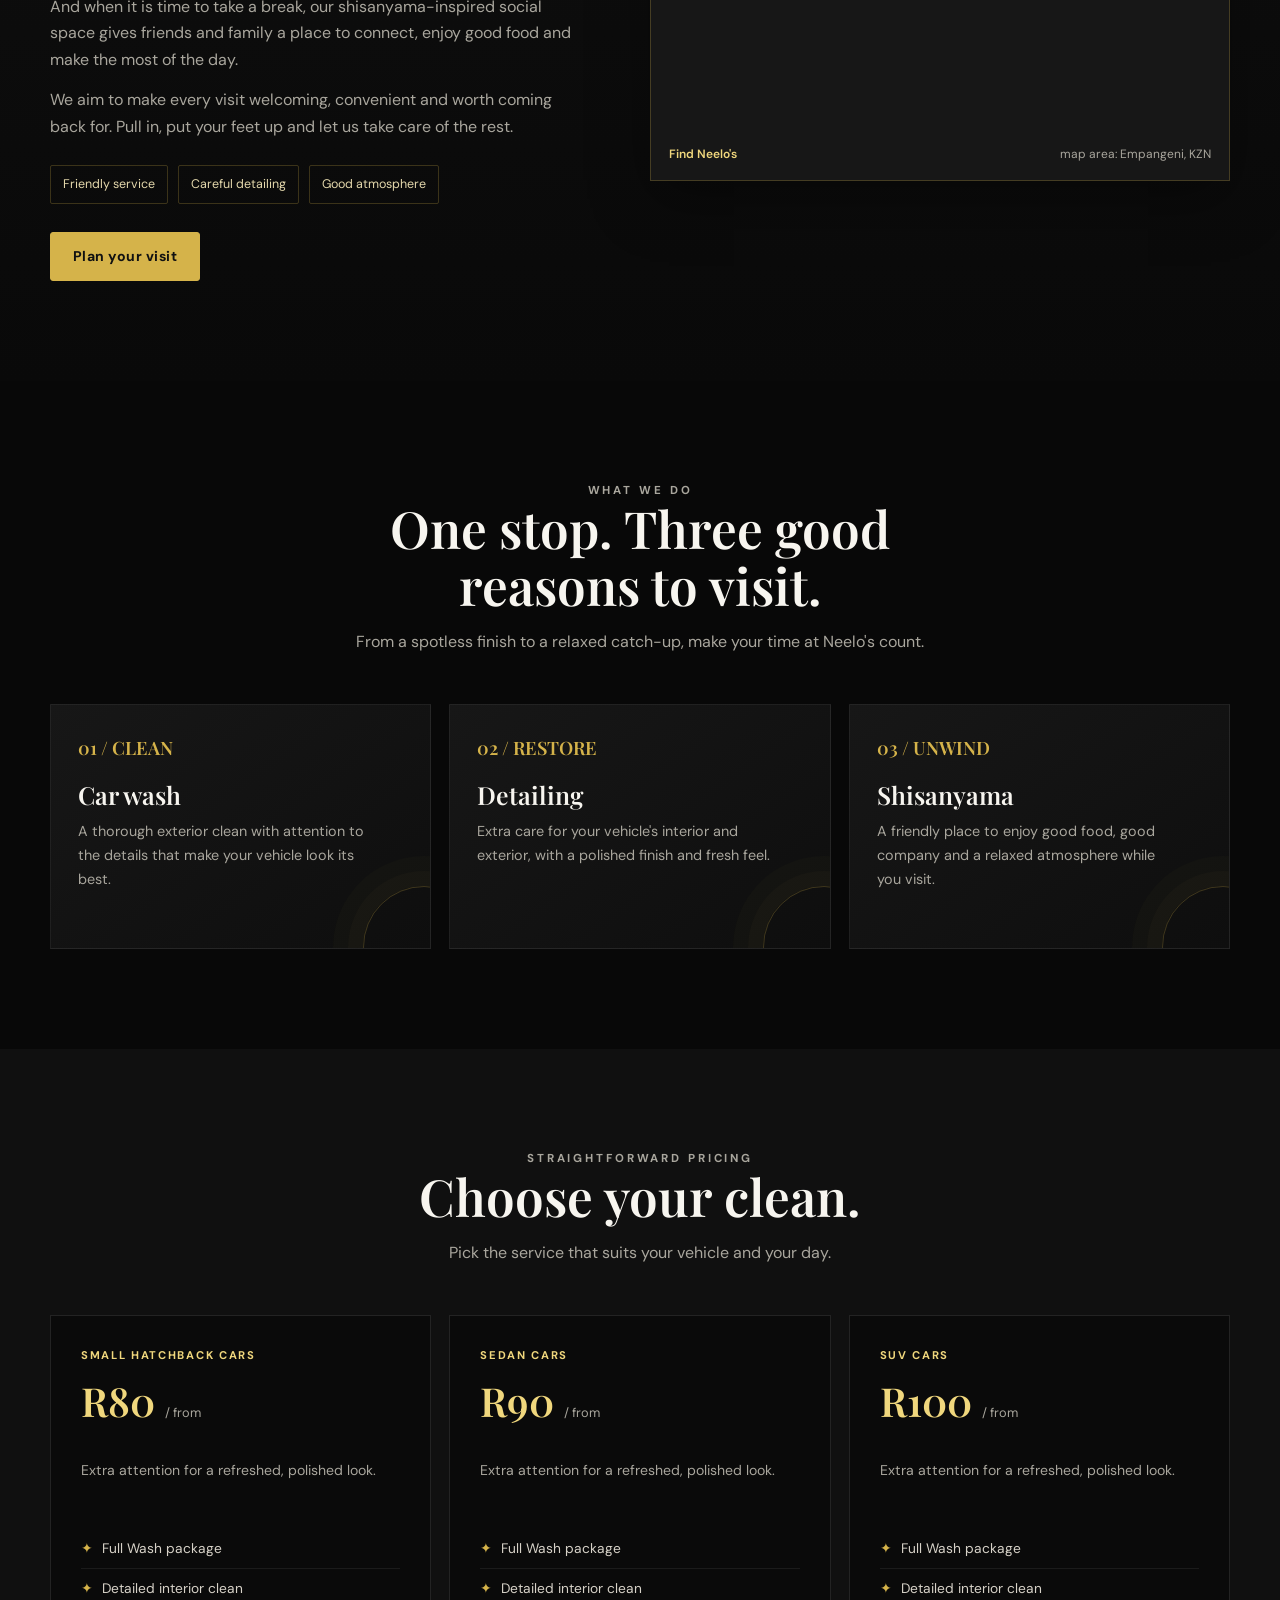
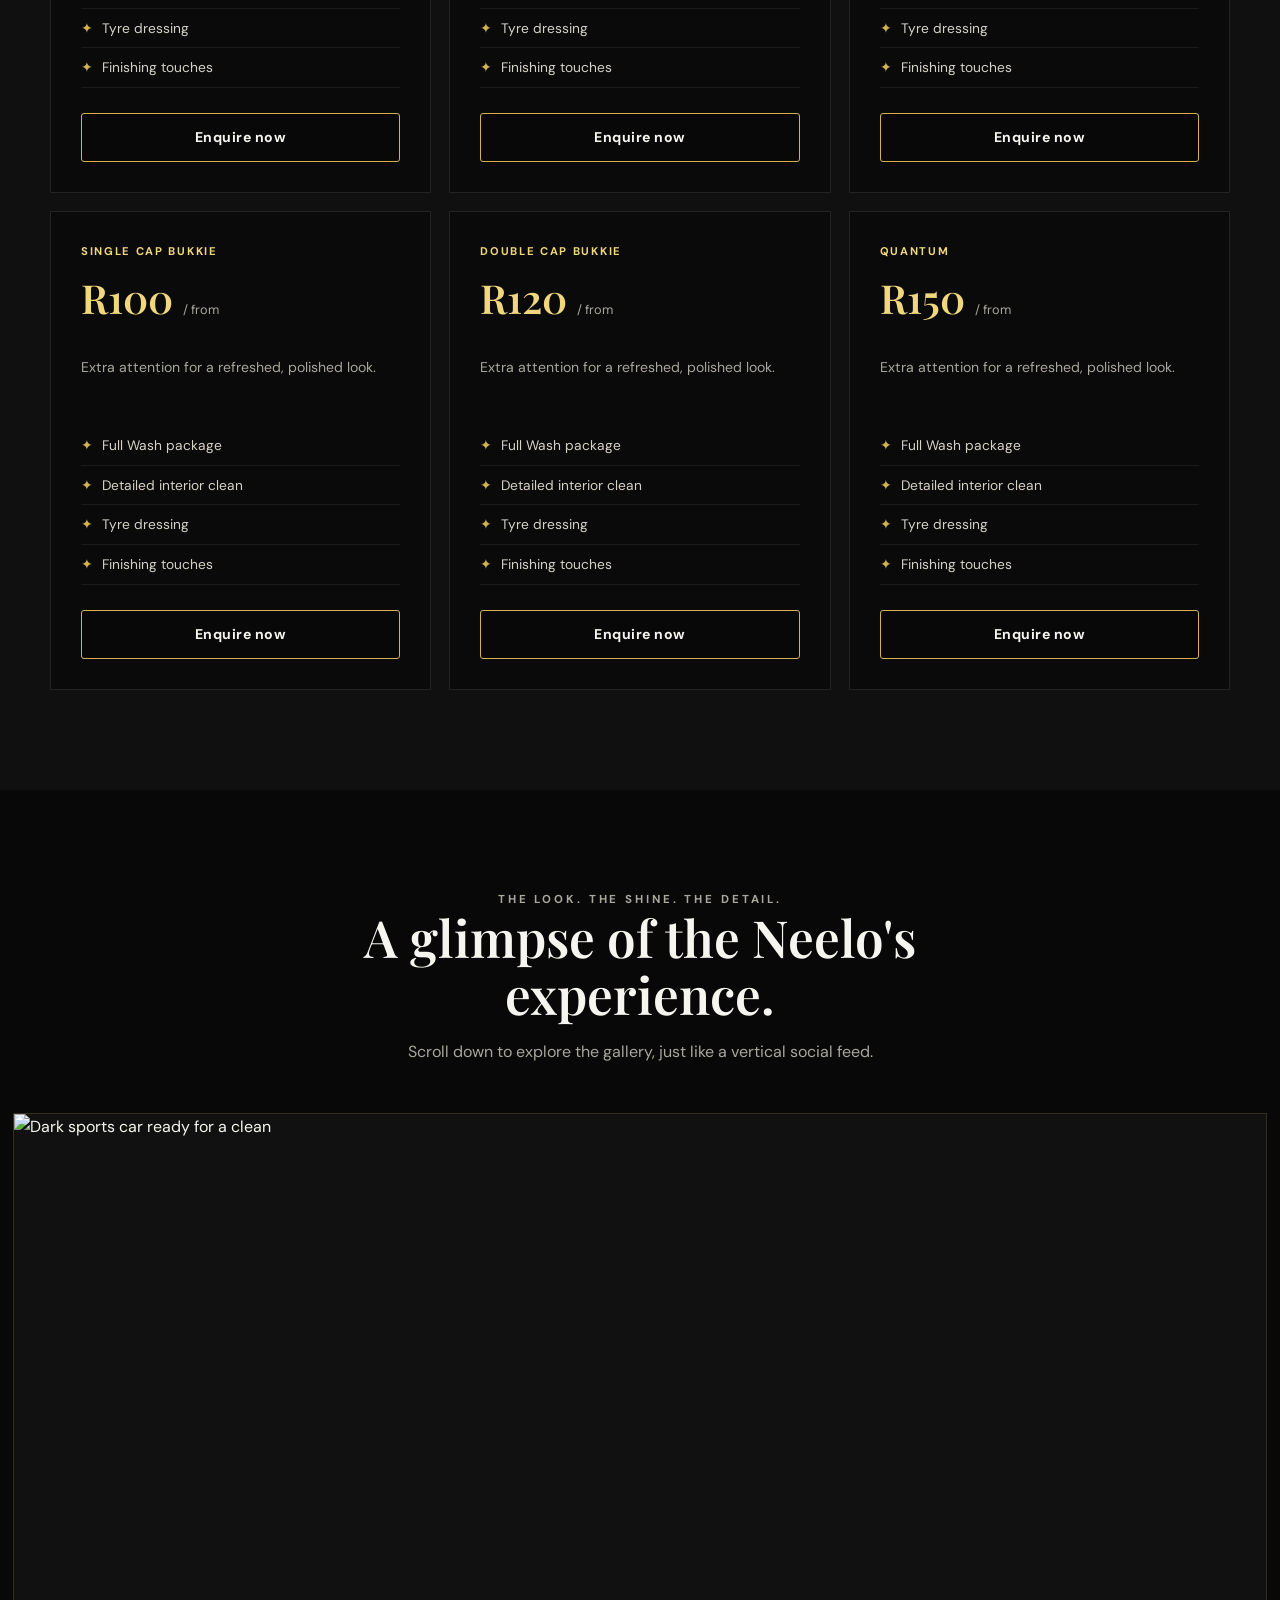
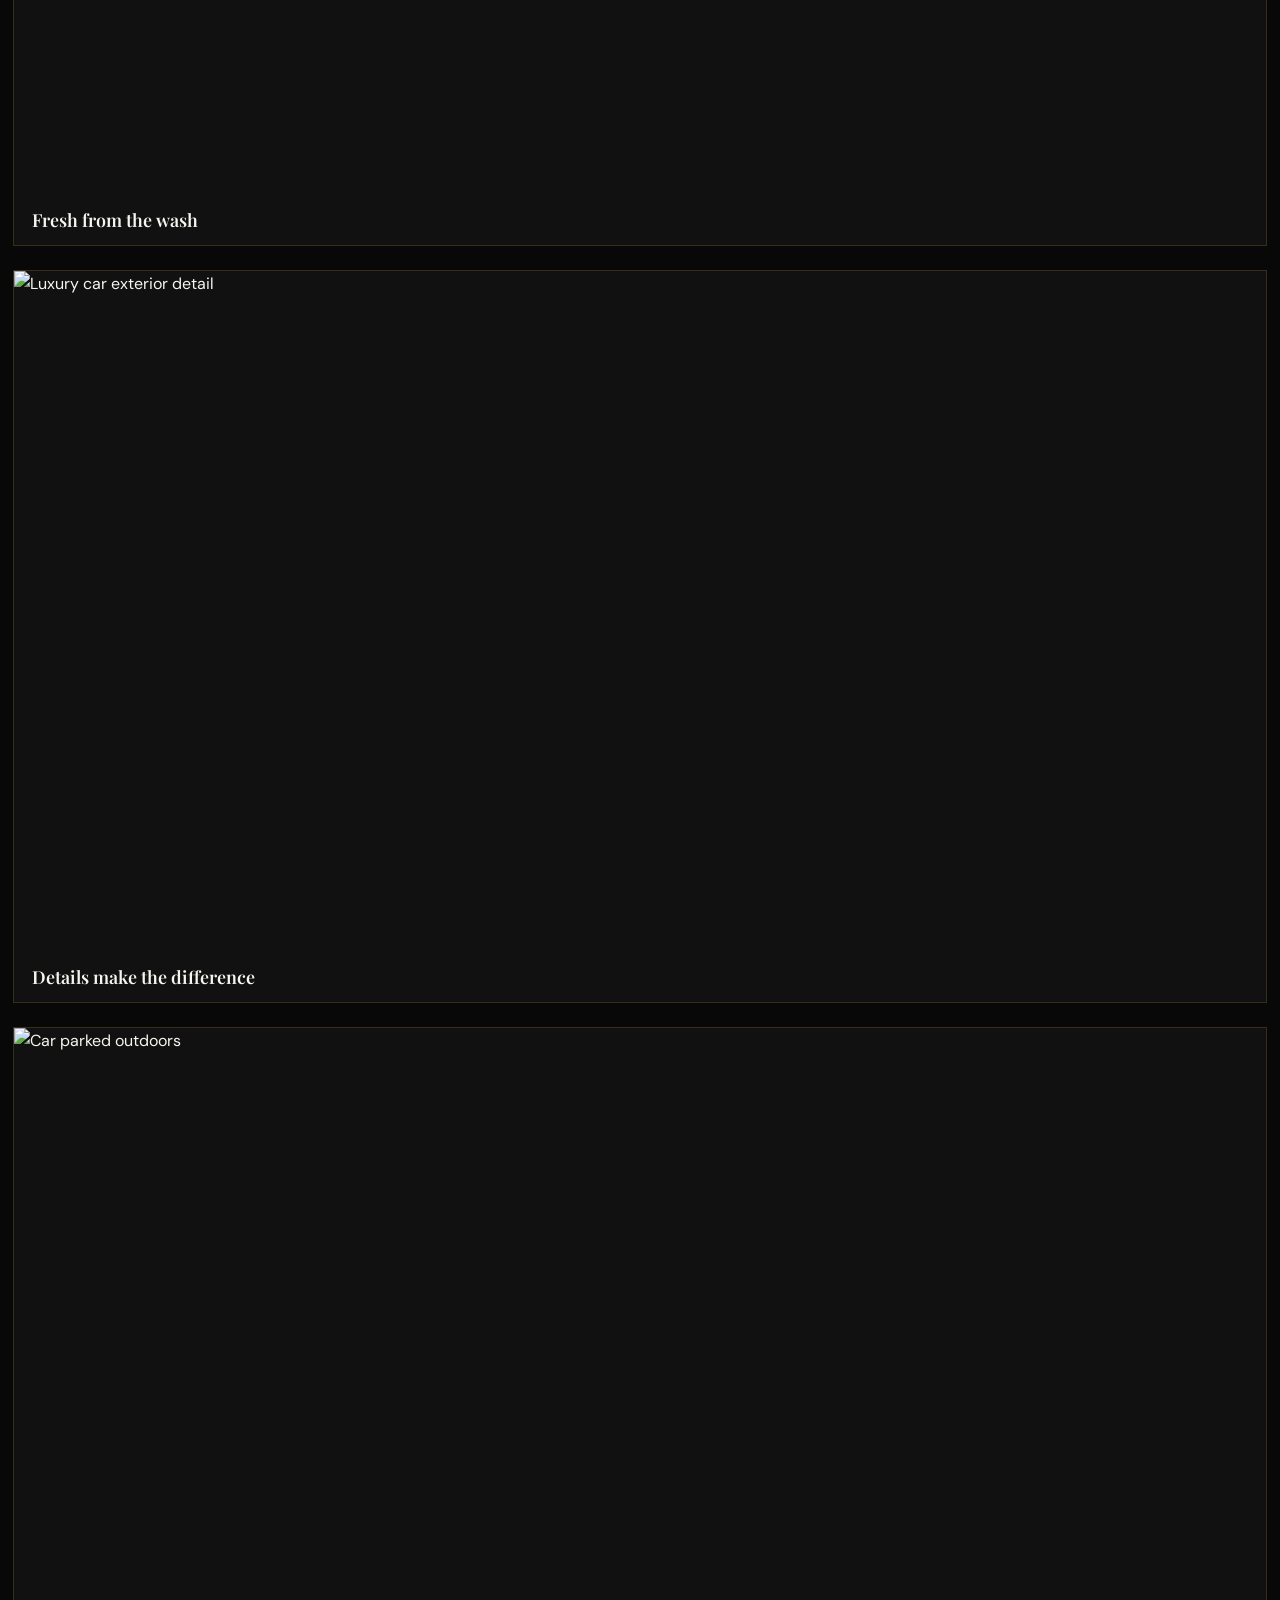
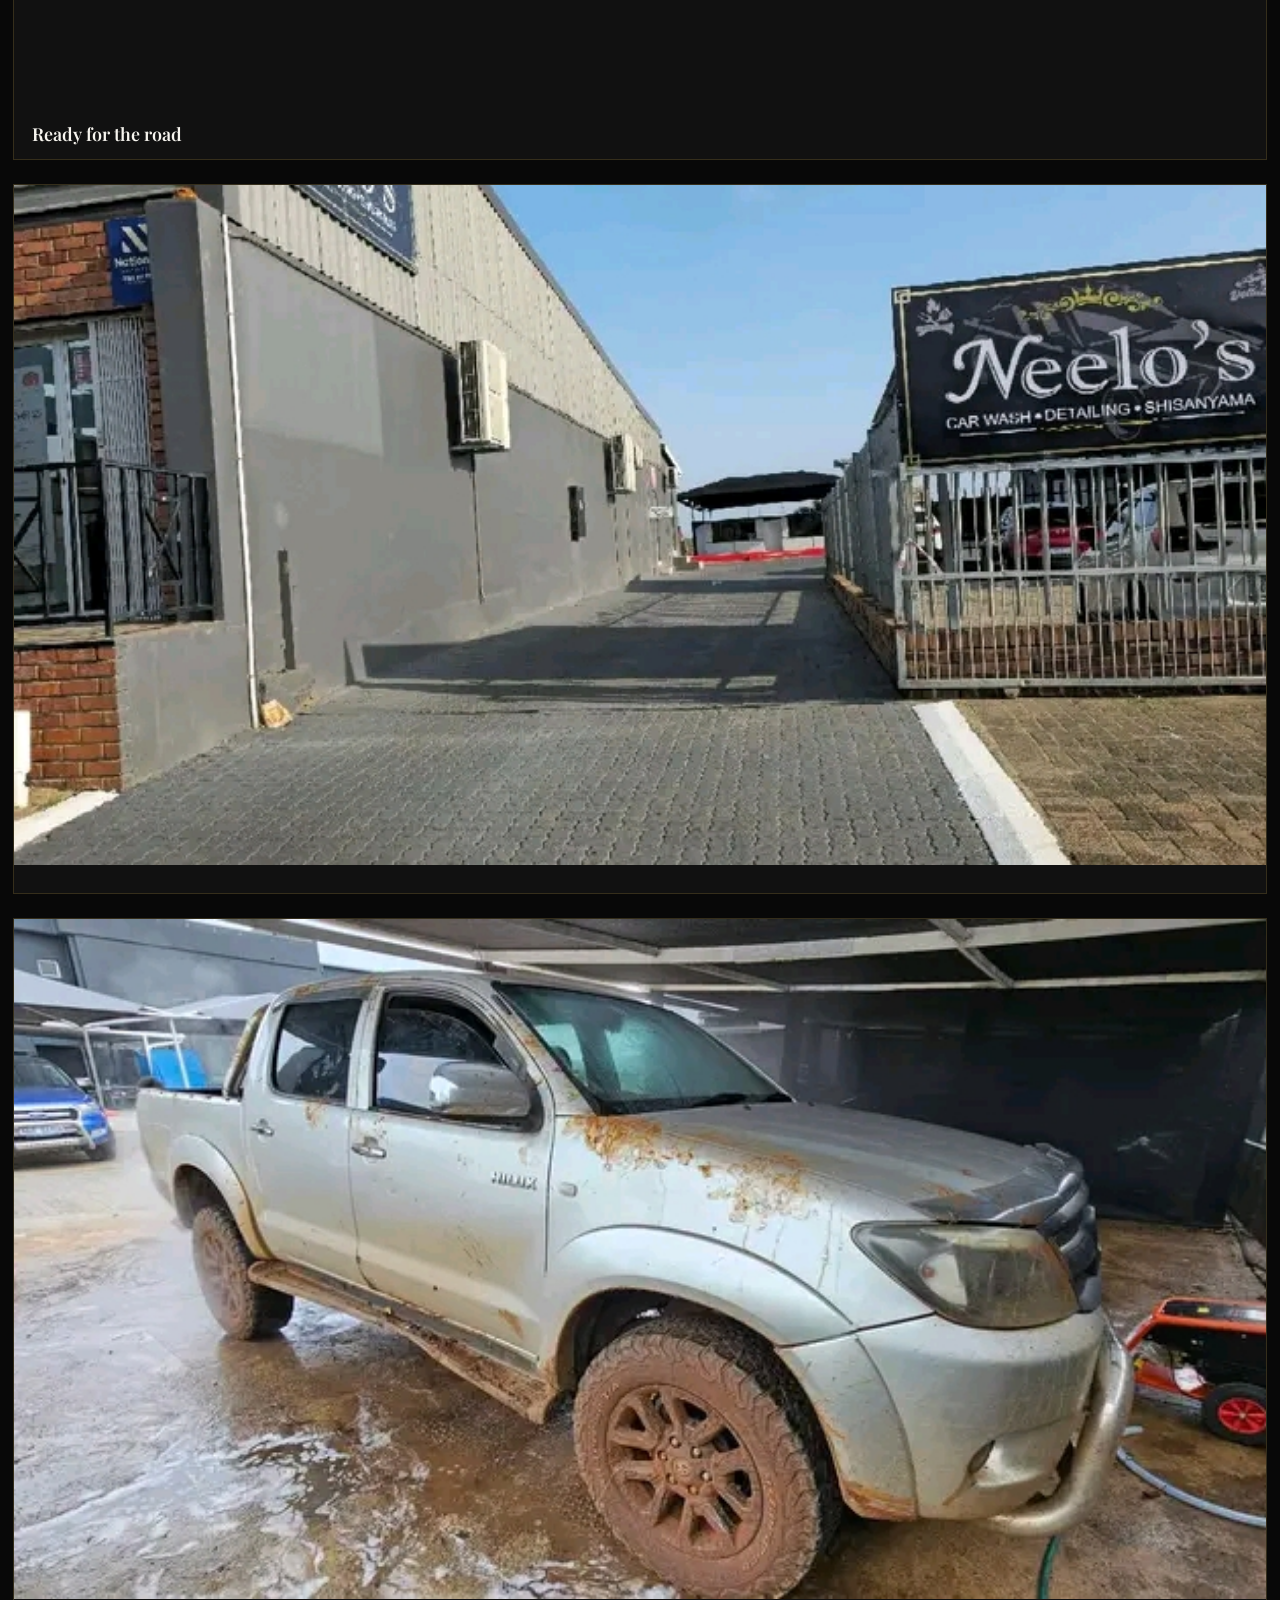
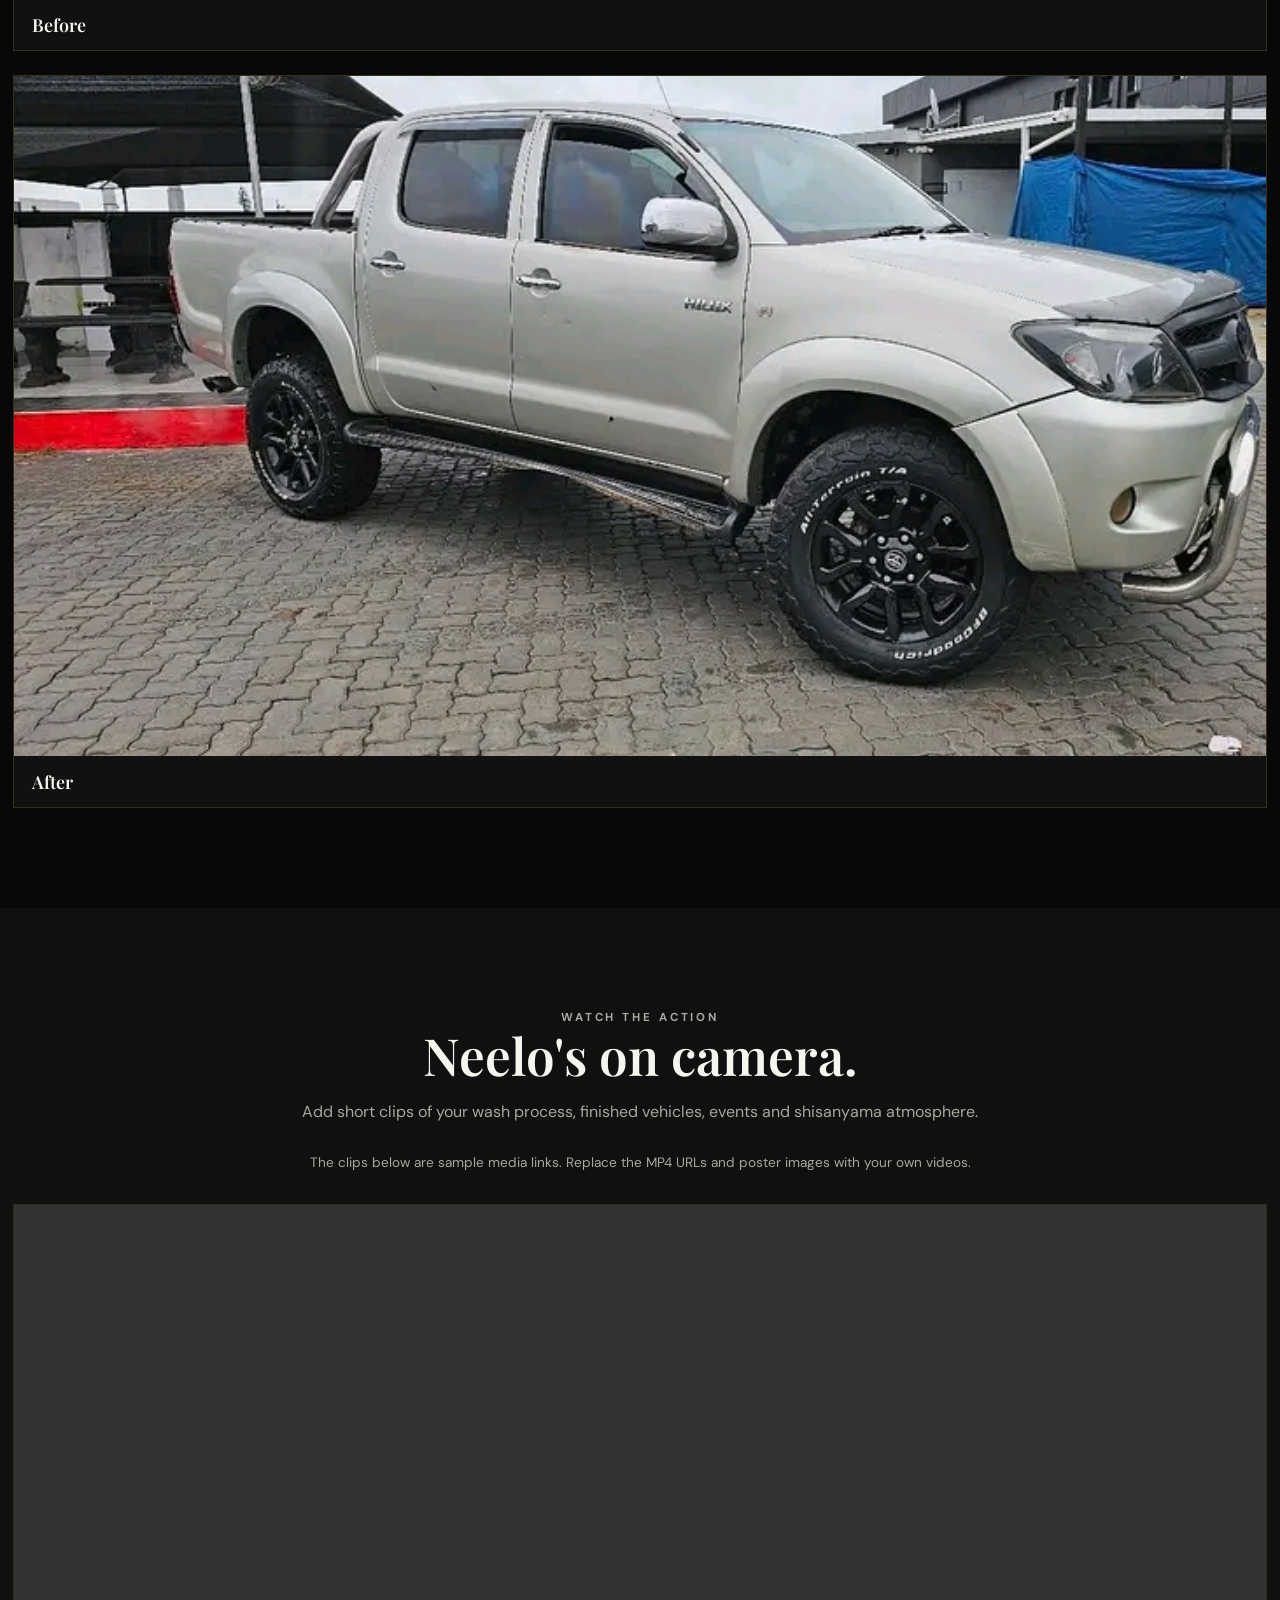
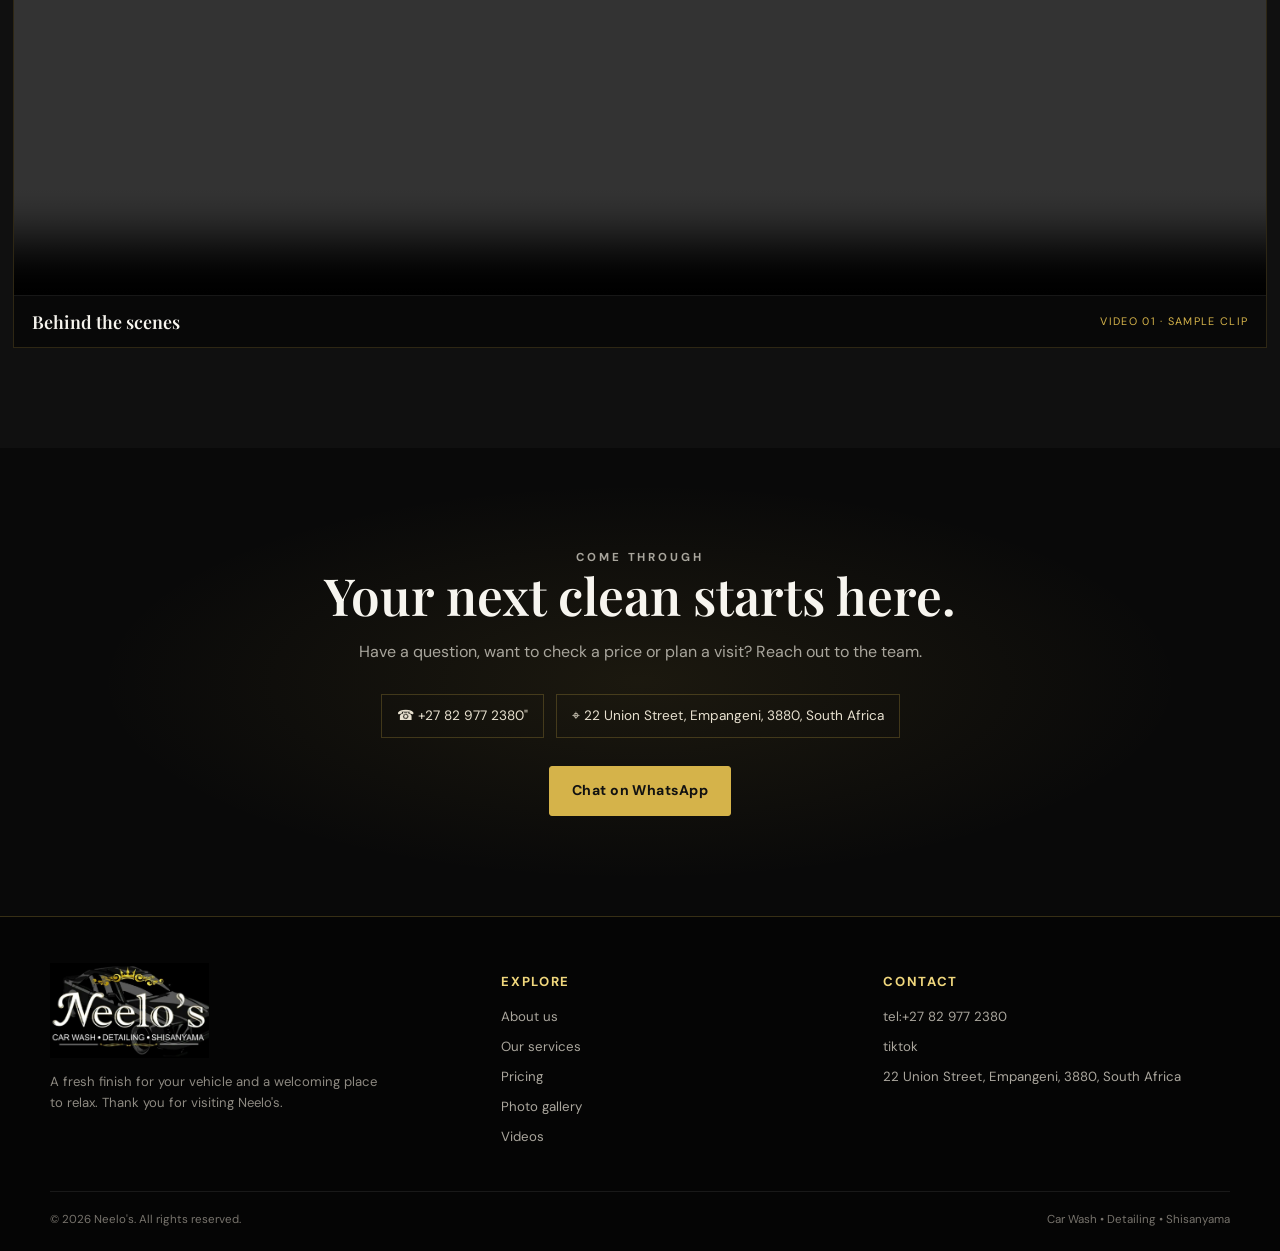
==== commit ef06e02d: "Update index.html" ====
--- a/index.html
+++ b/index.html
@@ -59,8 +59,8 @@
         </div>
         <div class="map-card reveal">
           <!-- Replace the map query below with your real street address or business name. -->
-          <iframe title="Sample map location for Neelo's" loading="lazy" referrerpolicy="no-referrer-when-downgrade" src="https://www.google.com/maps/place/22+Union+St,+Empangeni+Central,+Empangeni,+3880/@-28.7419178,31.8924586,17z/data=!4m6!3m5!1s0x1efa10d0dba01a19:0x736fb6db9db100e1!8m2!3d-28.741738!4d31.8927318!16s%2Fg%2F11w7q8j8vq?utm_campaign=ml-ardl-wv&g_ep=Eg1tbF8yMDI2MTExMF8wIOC7DCoASAJQAQ%3D%3D"></iframe>
-          <div class="map-caption"><strong>Find Neelo's</strong><span>Sample map area: Johannesburg, Gauteng</span></div>
+          <iframe title="Sample map location for Neelo's" loading="lazy" referrerpolicy="no-referrer-when-downgrade" src="https://maps.google.com/maps?q=Empangeni%2C%20South%20Africa&t=&z=11&ie=UTF8&iwloc=&output=embed"></iframe>
+          <div class="map-caption"><strong>Find Neelo's</strong><span>map area: Empangeni, KZN</span></div>
         </div>
       </div>
     </section>
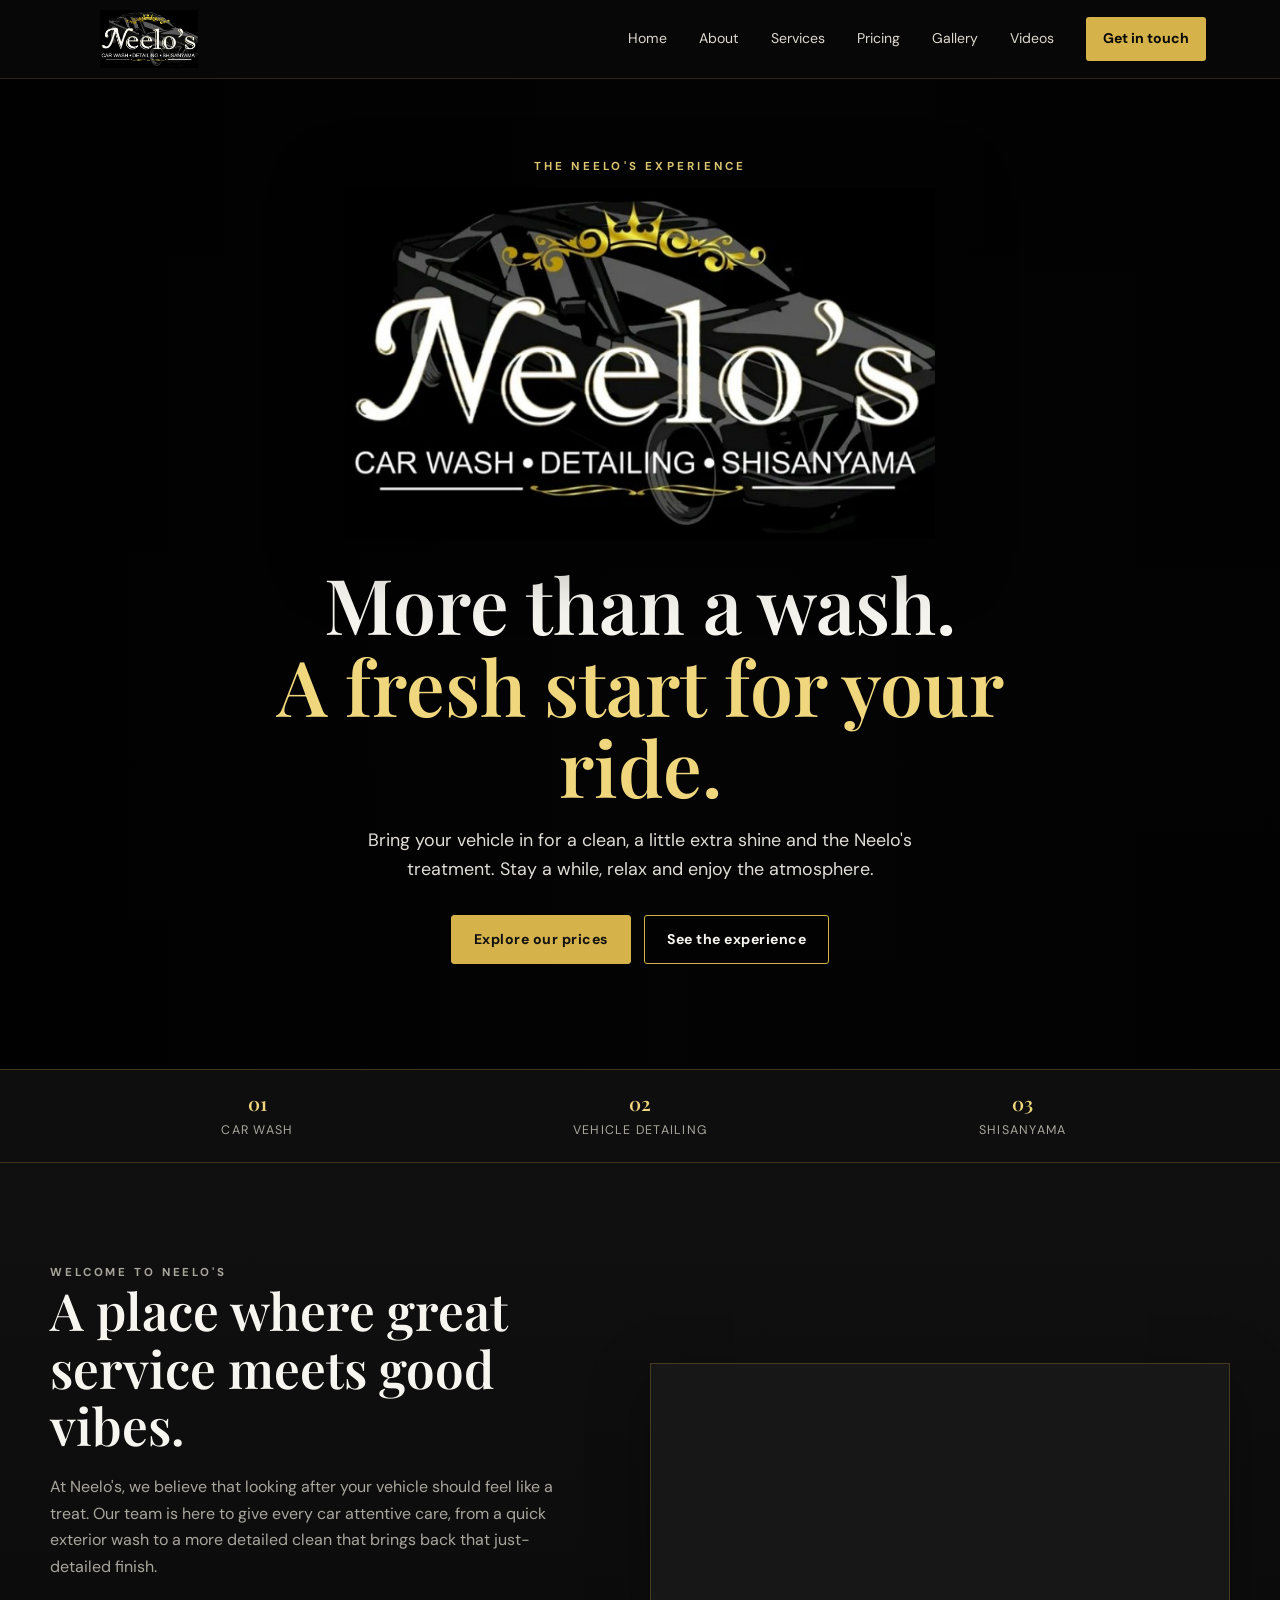
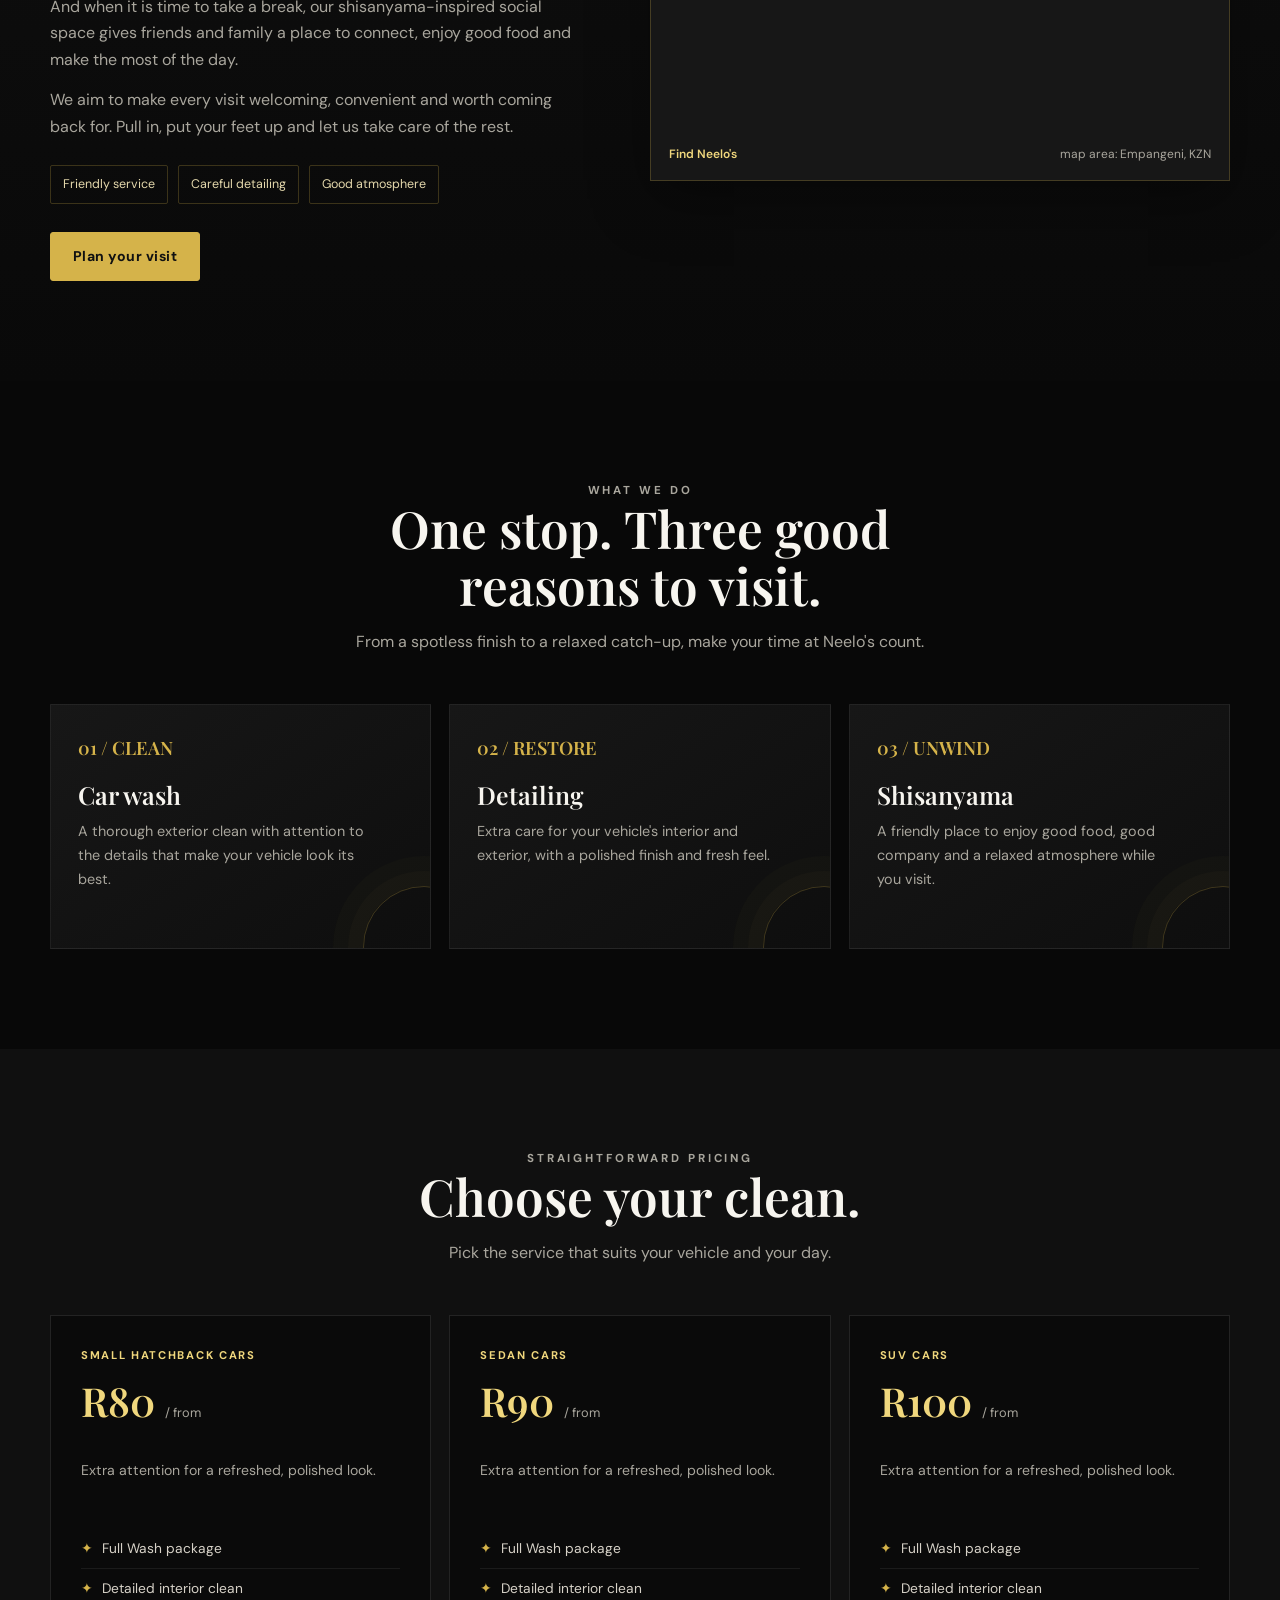
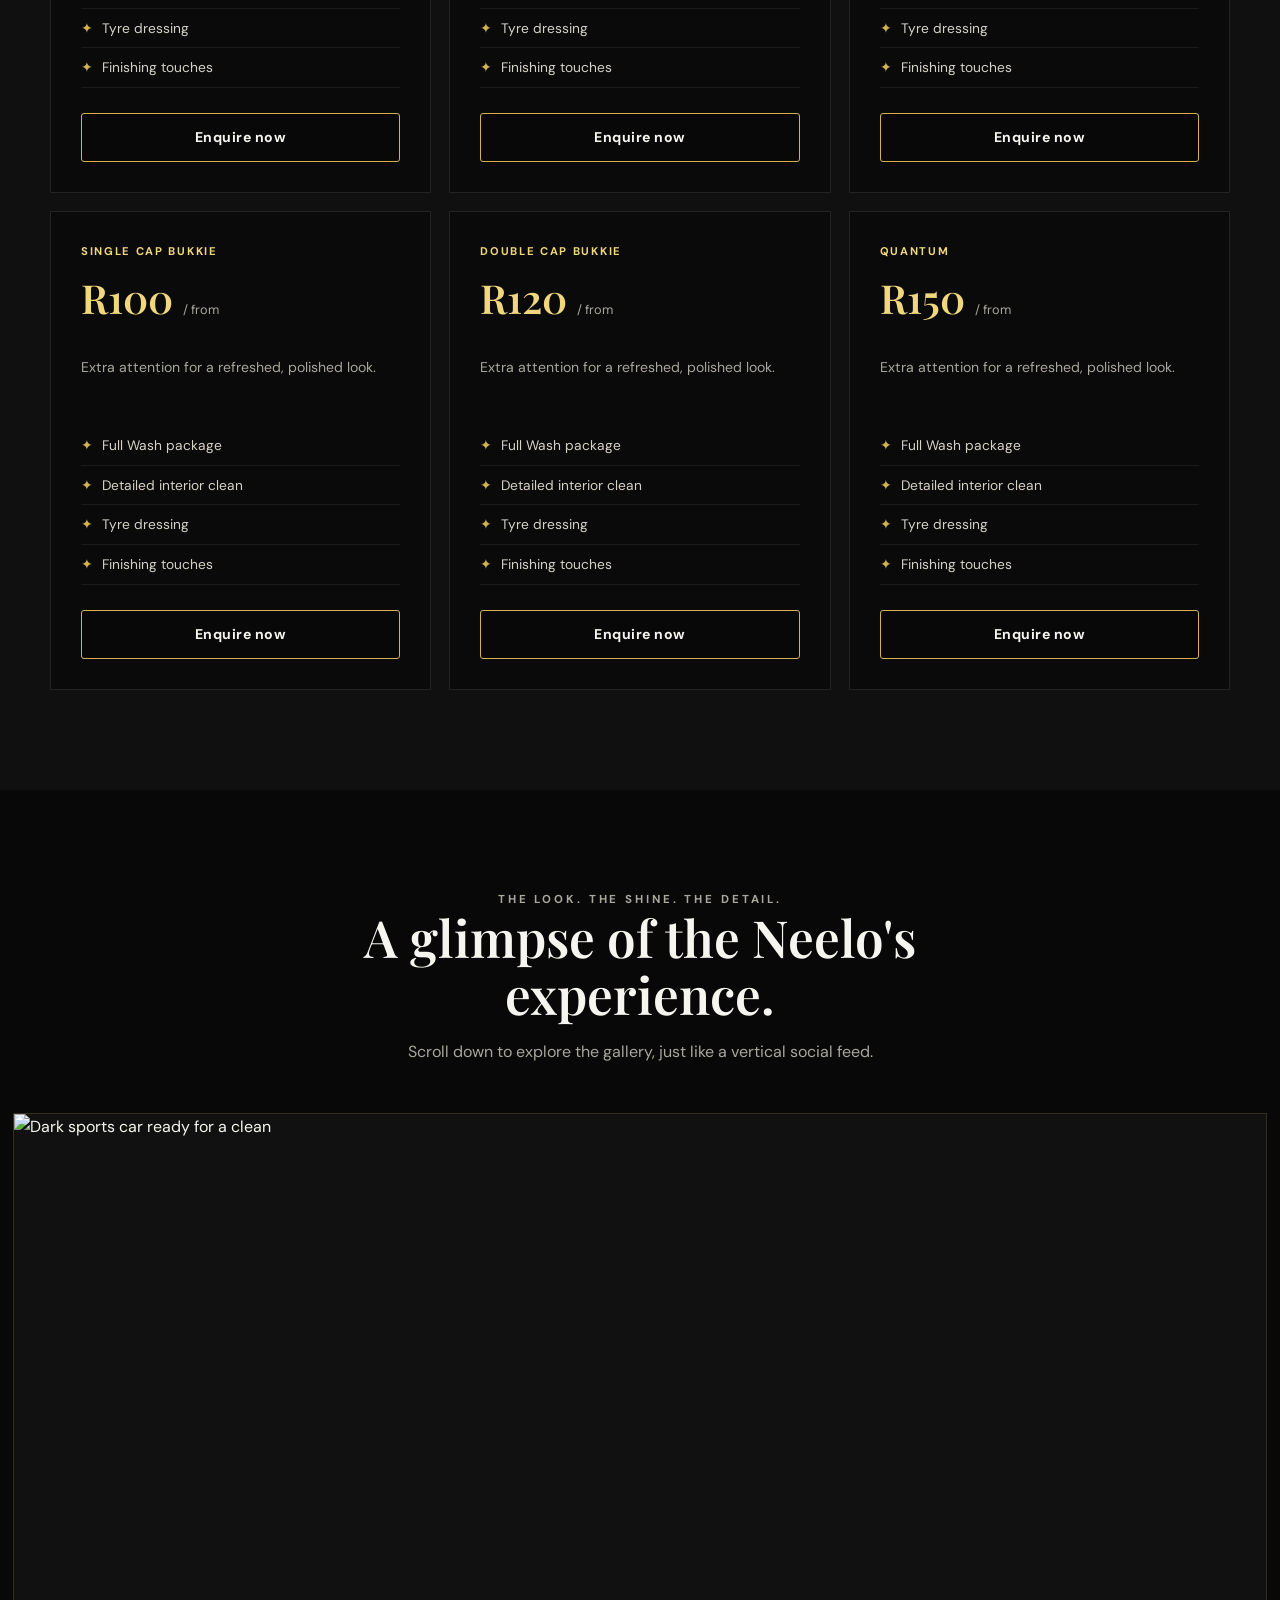
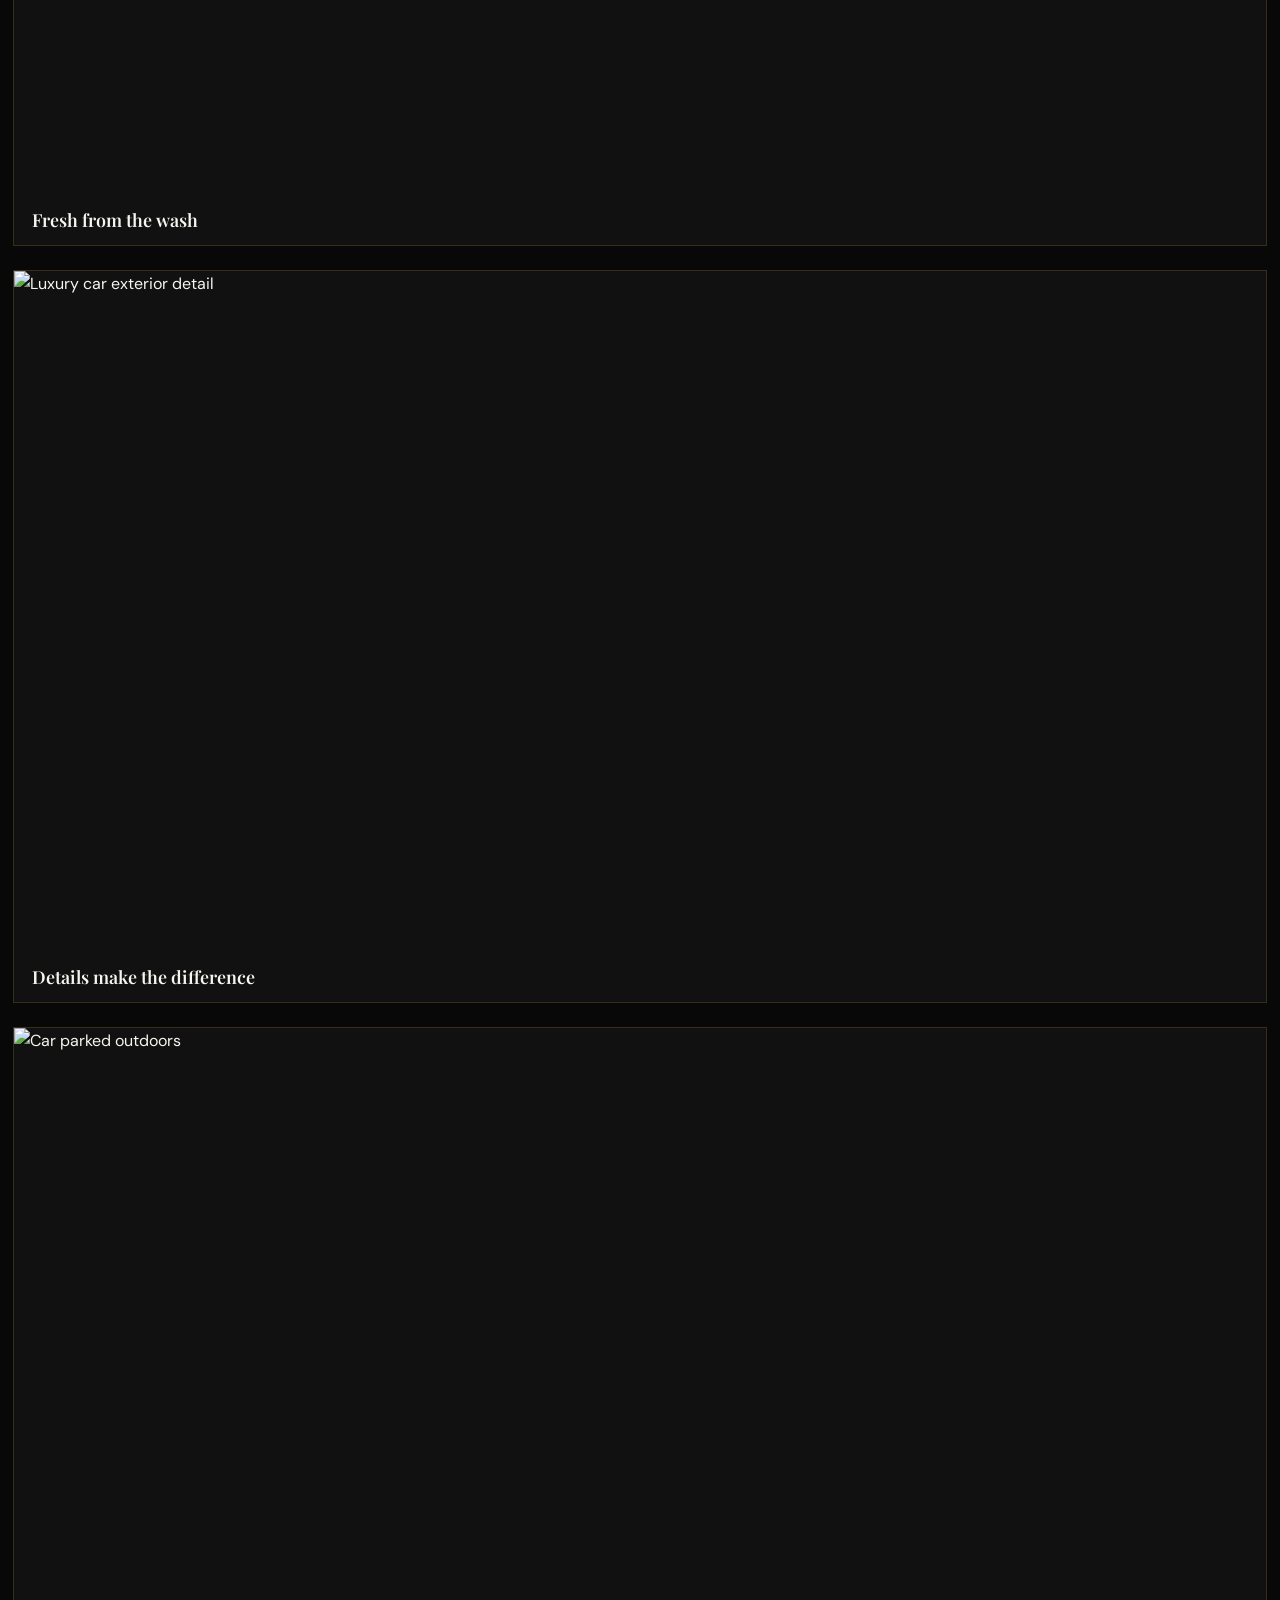
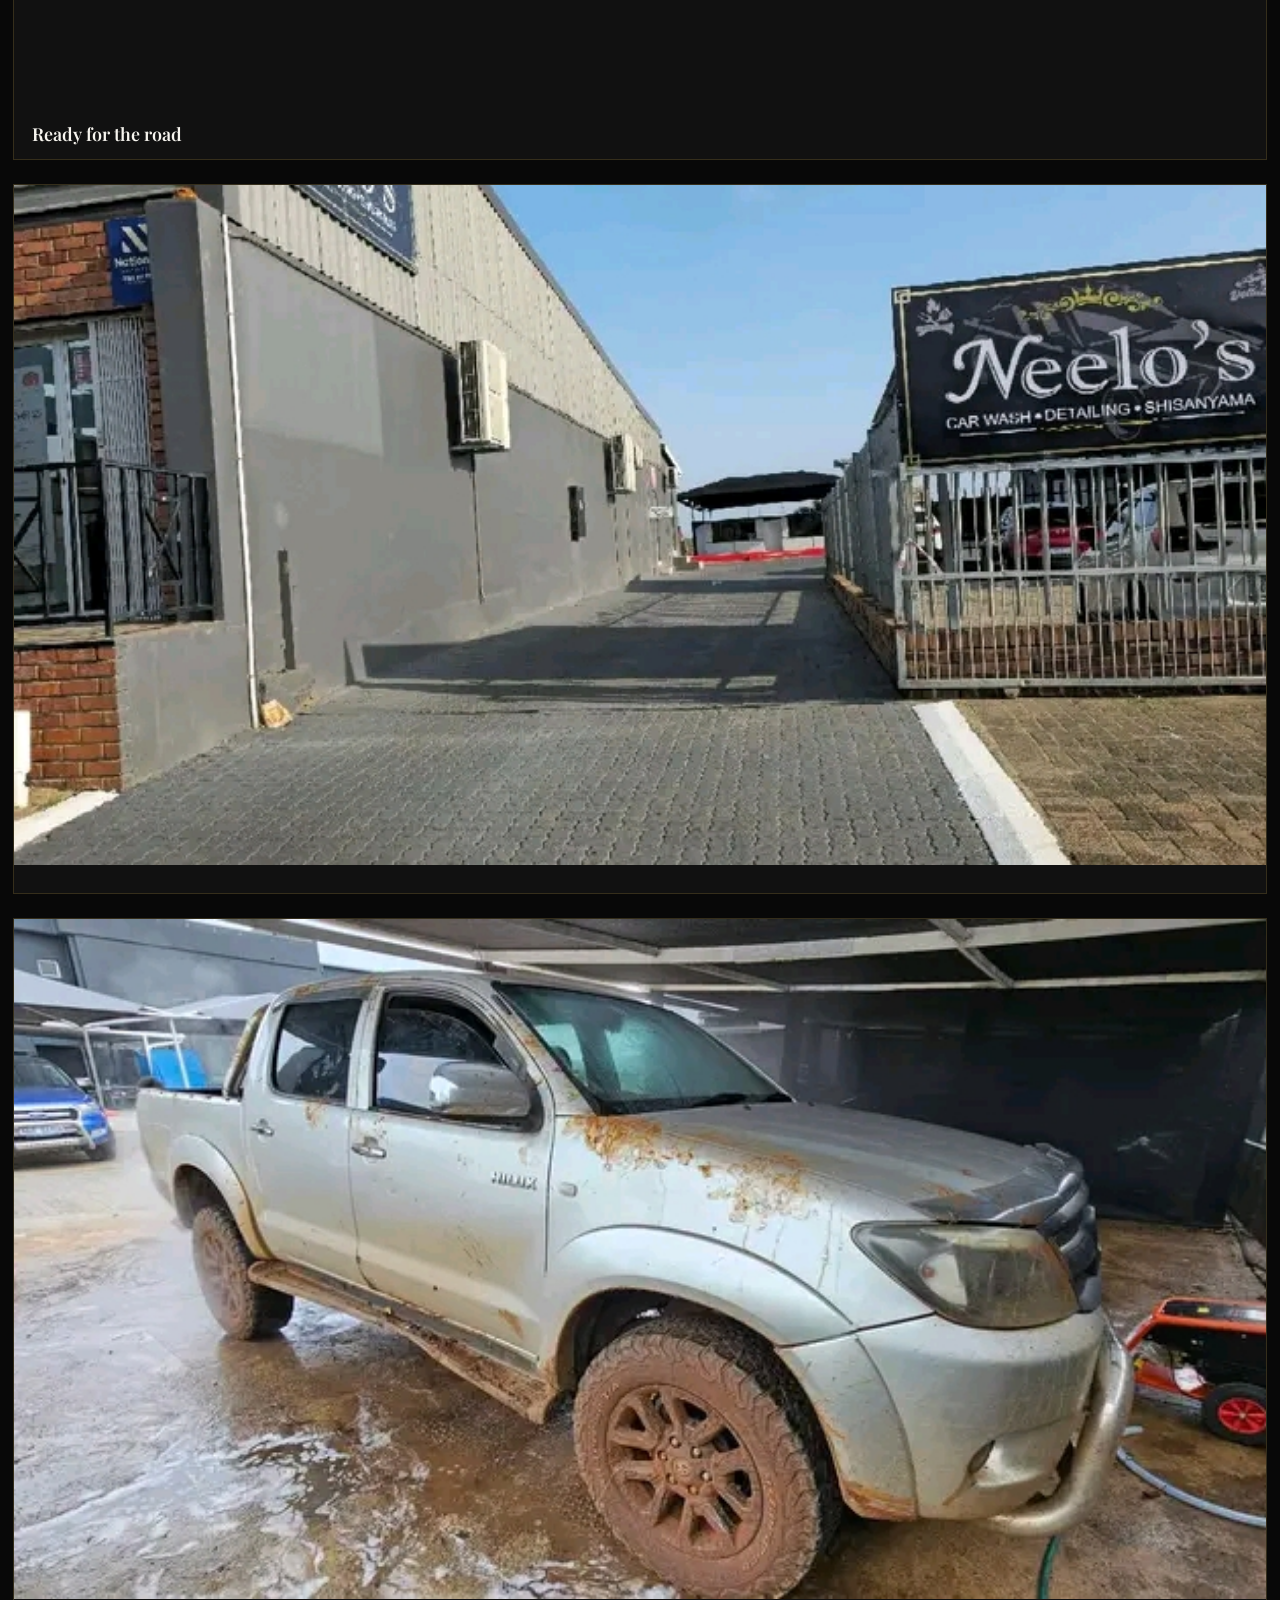
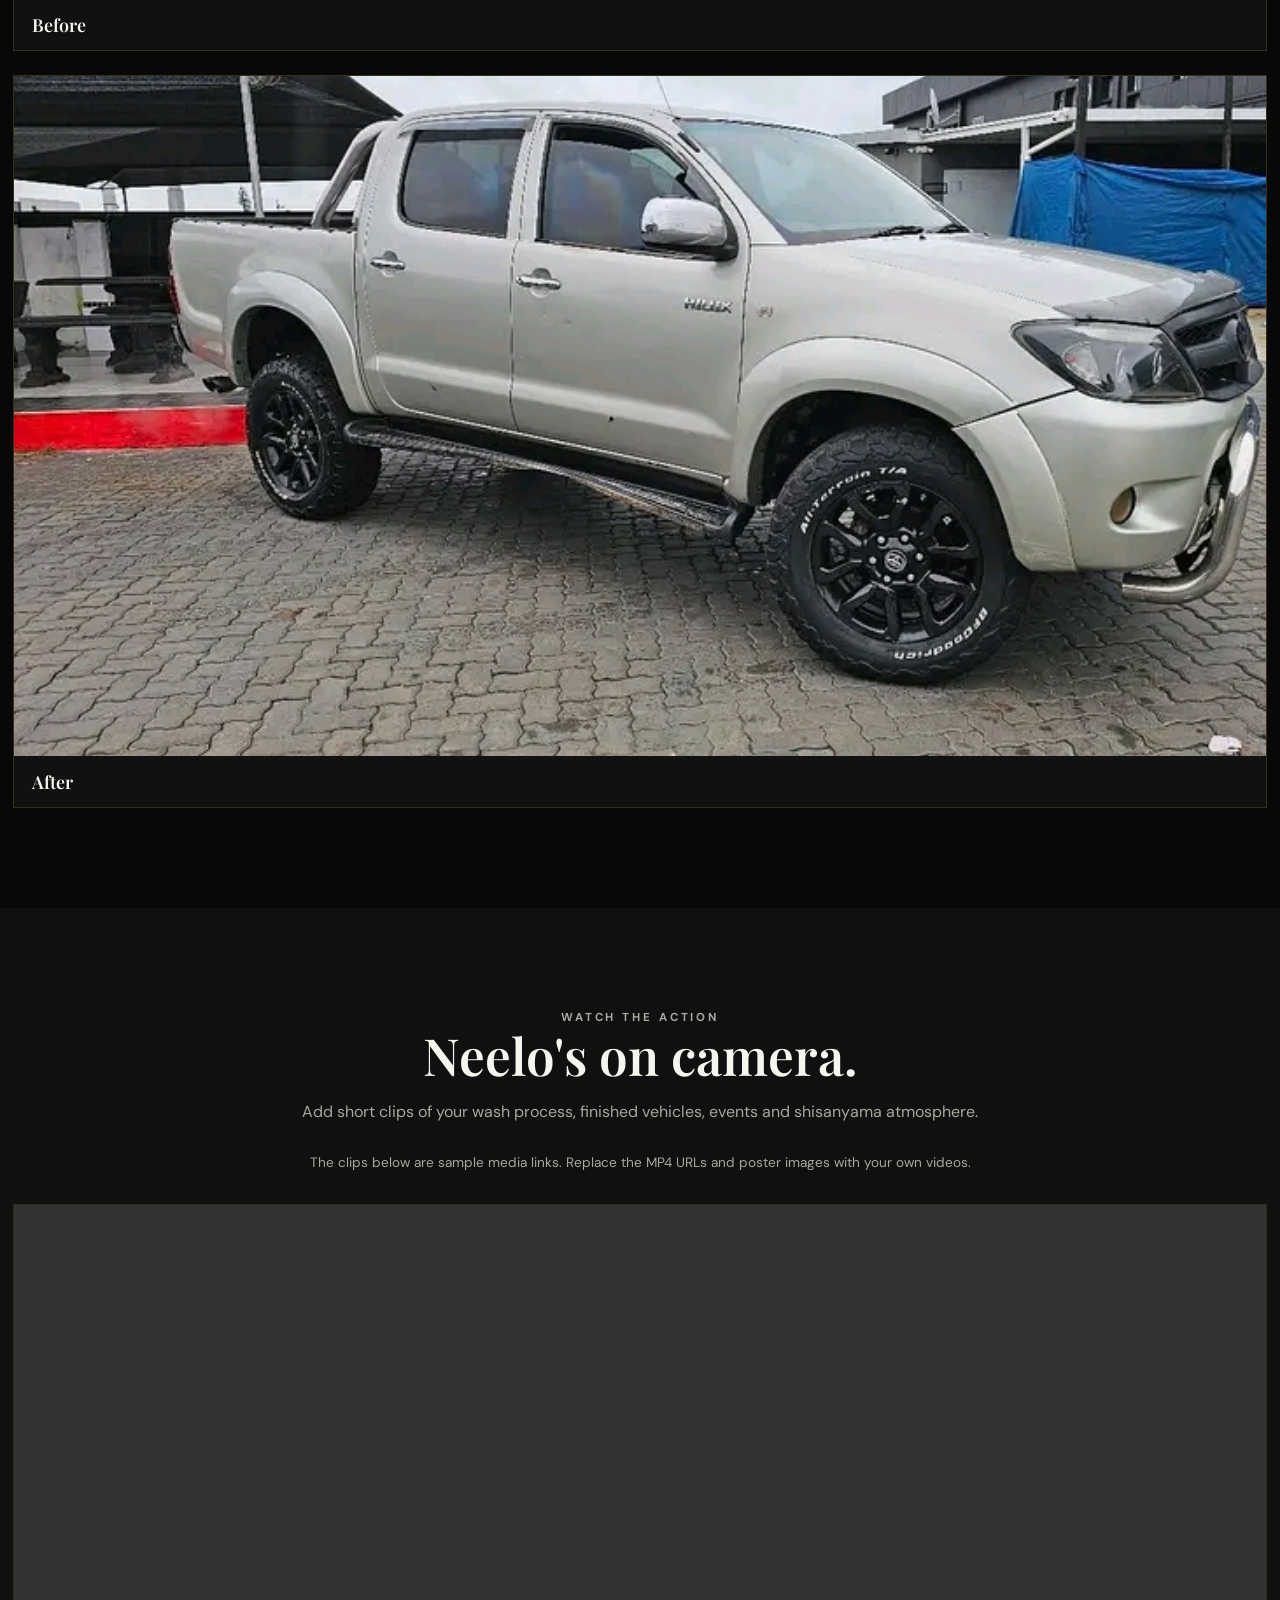
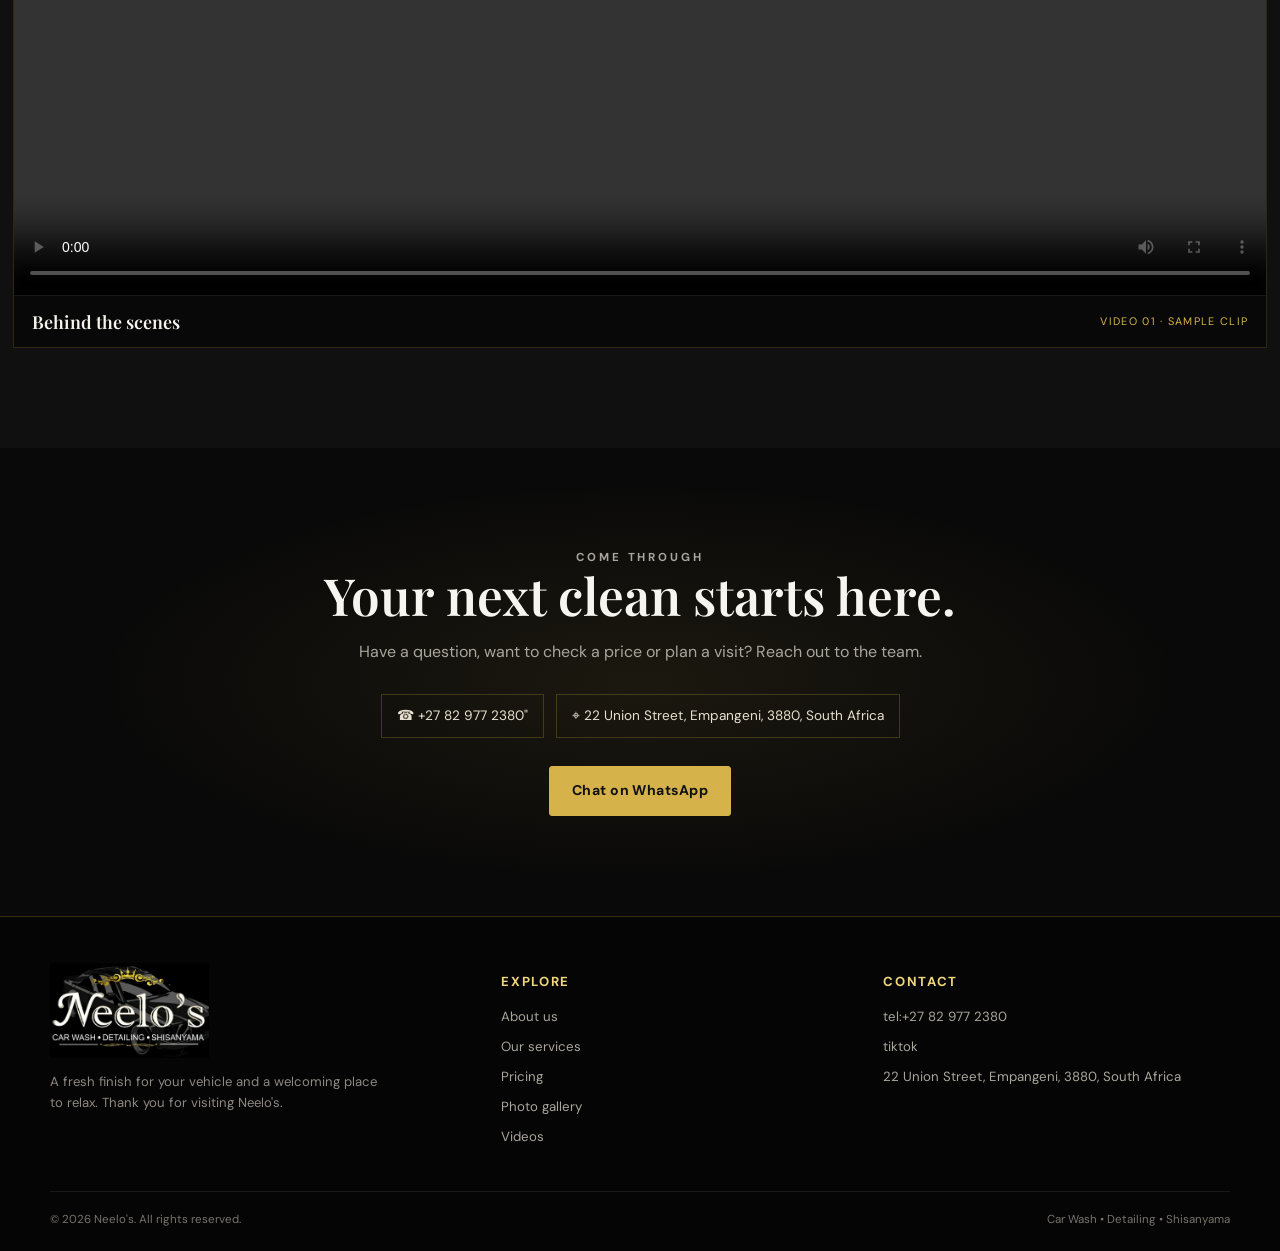
==== commit c902e542: "Update index.html" ====
--- a/index.html
+++ b/index.html
@@ -59,7 +59,7 @@
         </div>
         <div class="map-card reveal">
           <!-- Replace the map query below with your real street address or business name. -->
-          <iframe title="Sample map location for Neelo's" loading="lazy" referrerpolicy="no-referrer-when-downgrade" src="https://maps.google.com/maps?q=Empangeni%2C%20South%20Africa&t=&z=11&ie=UTF8&iwloc=&output=embed"></iframe>
+          <iframe title="Sample map location for Neelo's" loading="lazy" referrerpolicy="no-referrer-when-downgrade" src="https://maps.google.com/maps?q=22%20Union%20Street%2C%20Empangeni%2C%203880%2C%20South%20Africa&t=&z=17&ie=UTF8&iwloc=&output=embed"></iframe>
           <div class="map-caption"><strong>Find Neelo's</strong><span>map area: Empangeni, KZN</span></div>
         </div>
       </div>
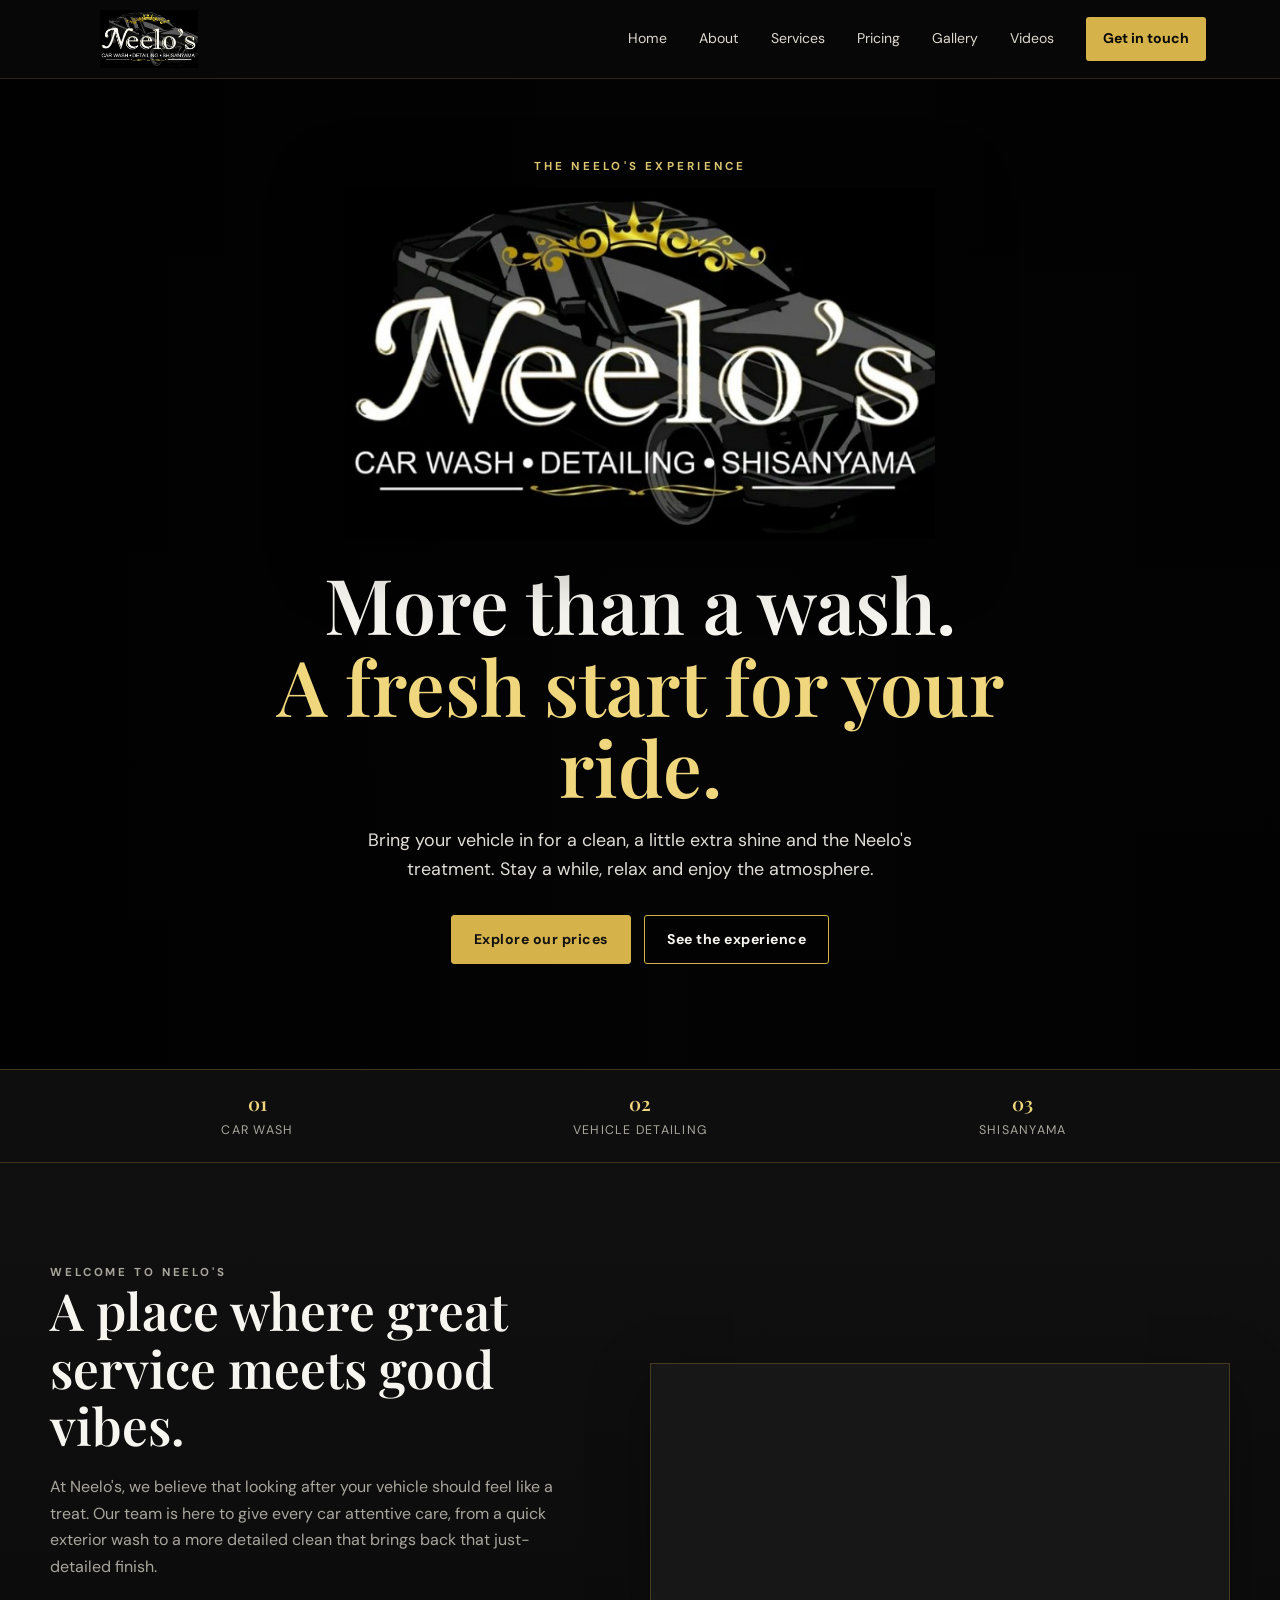
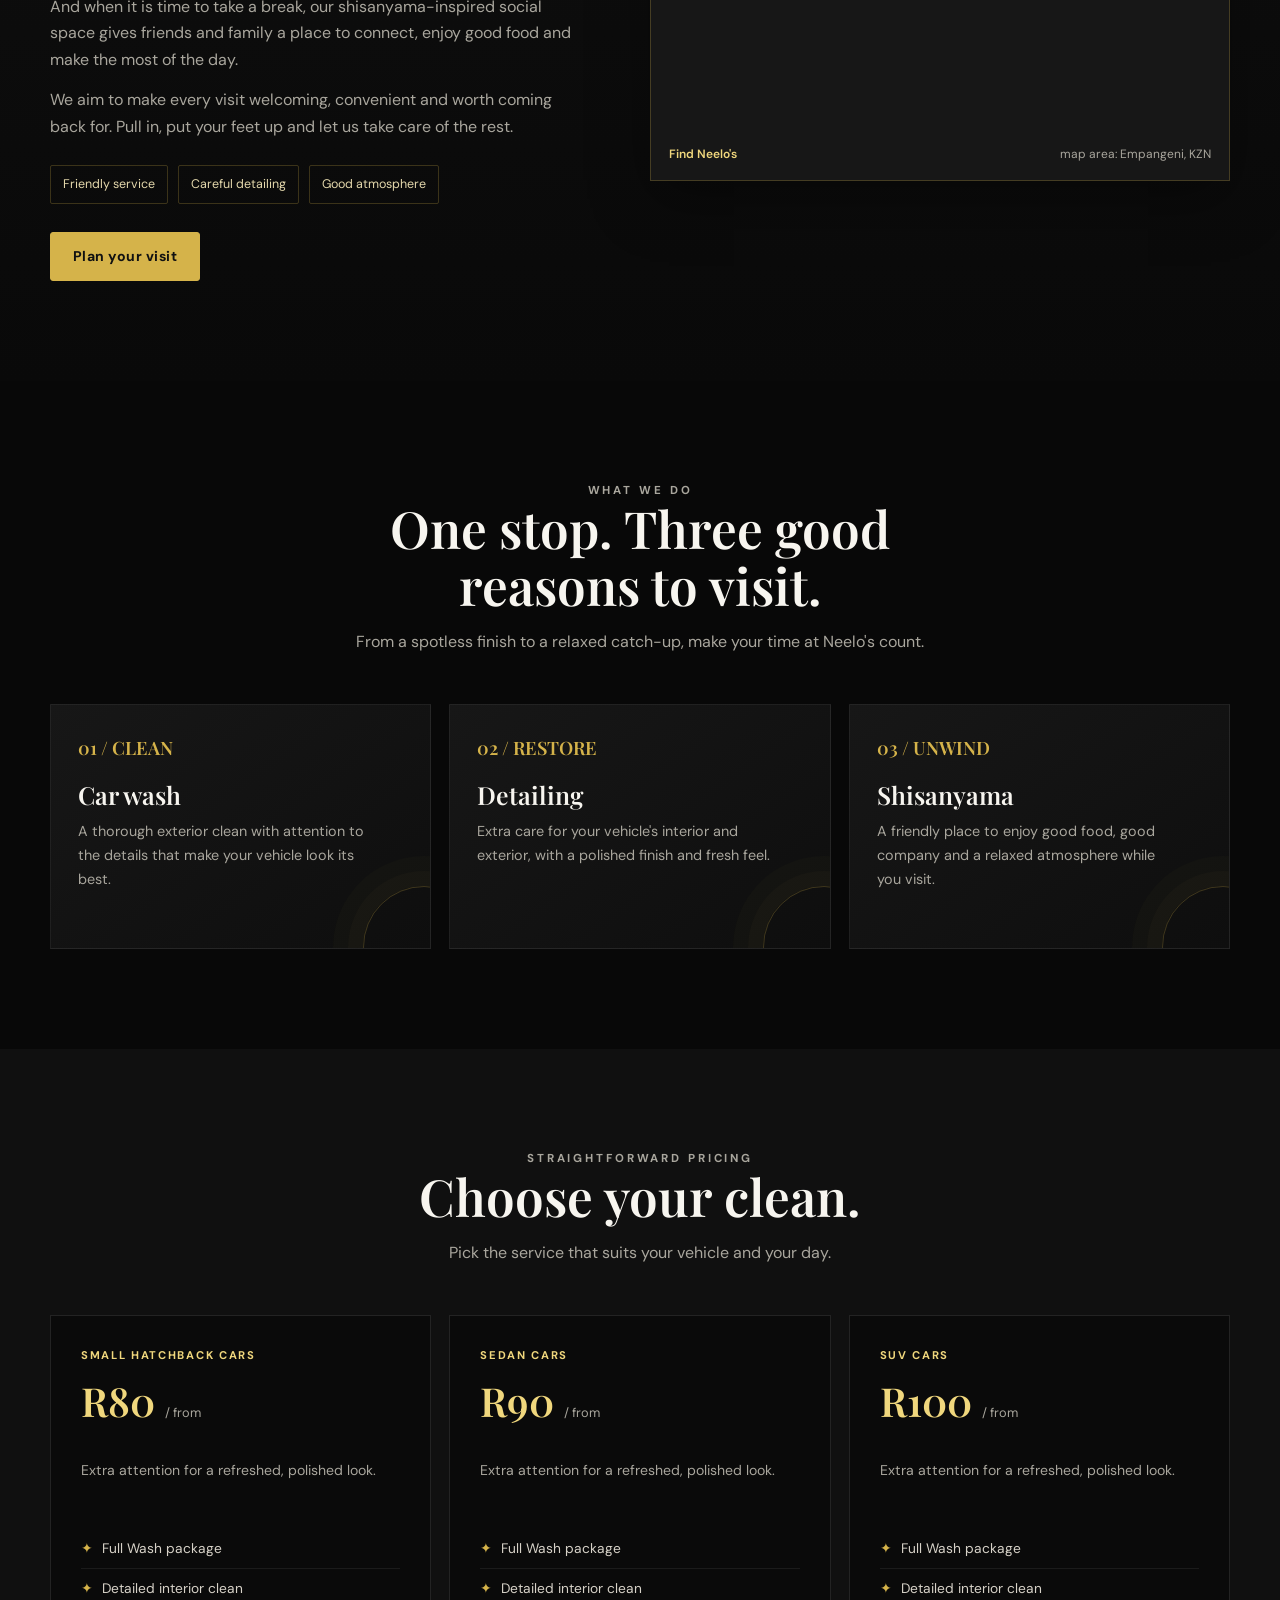
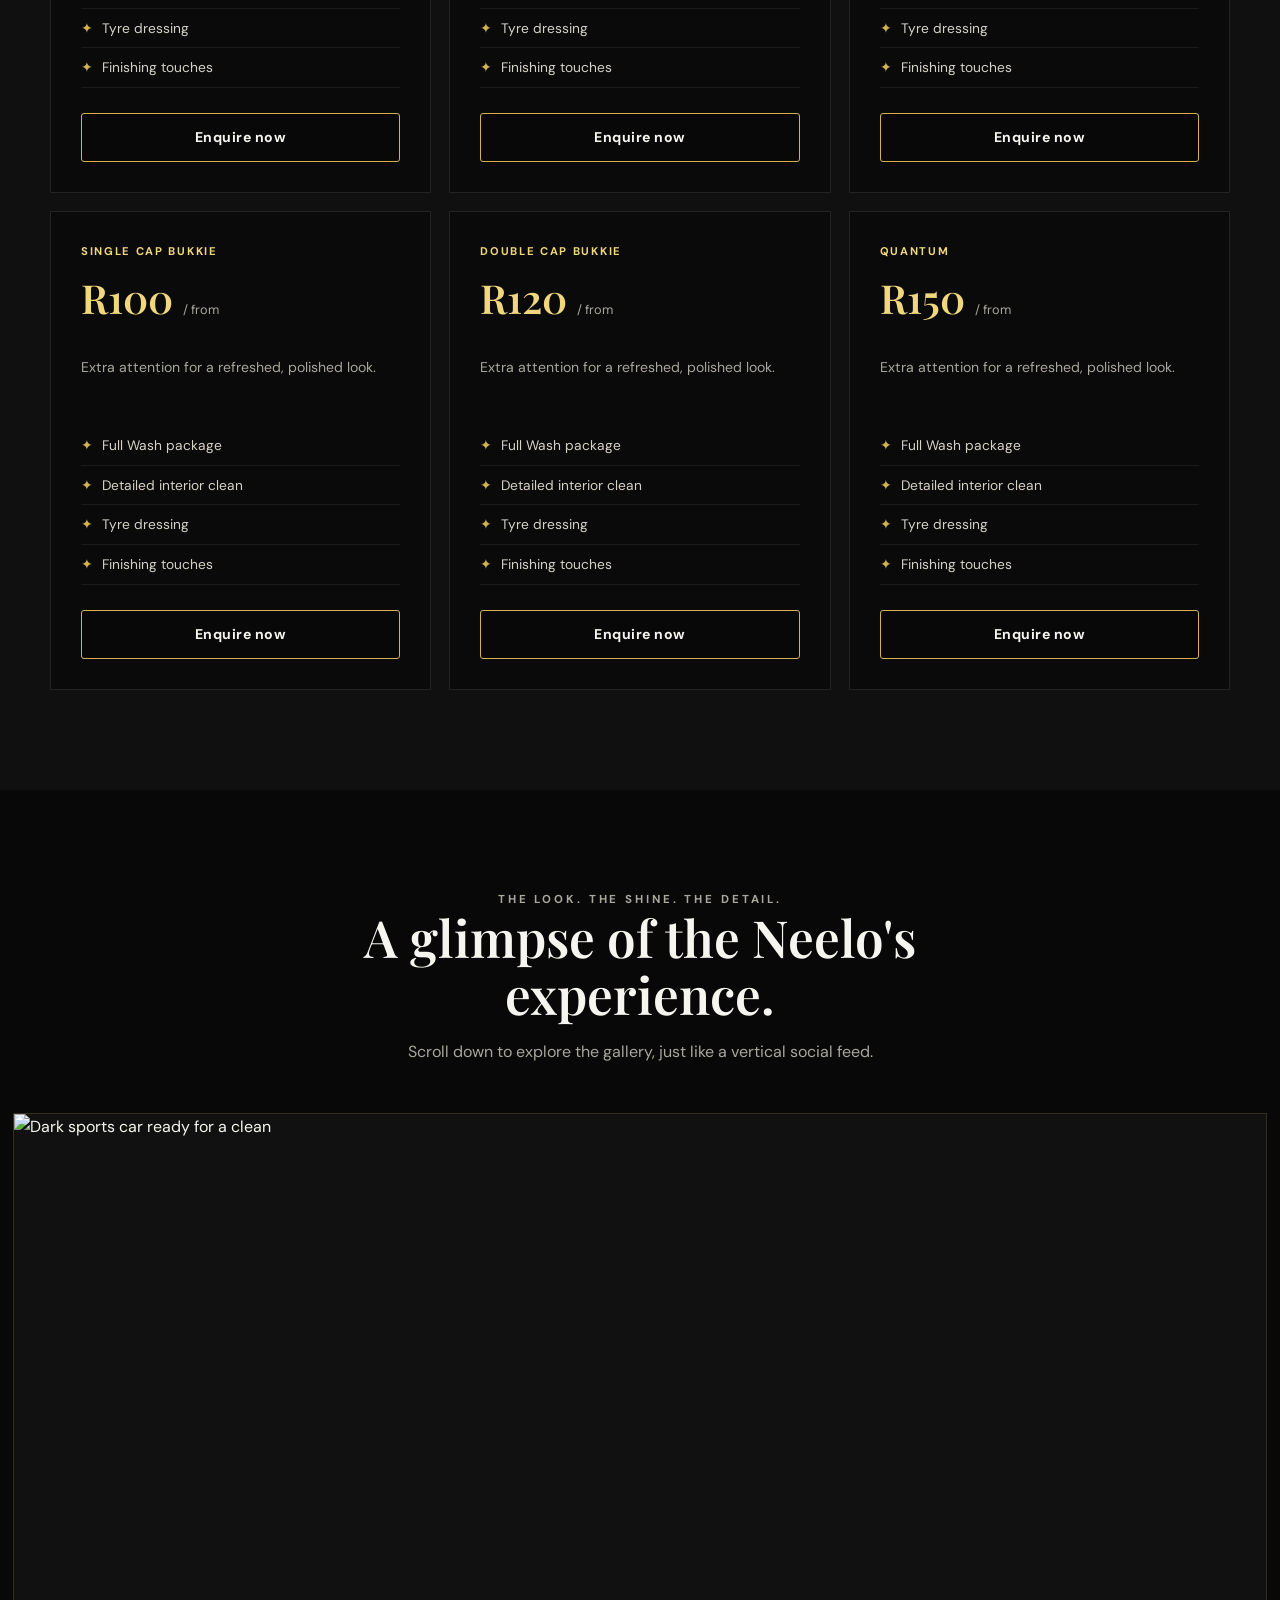
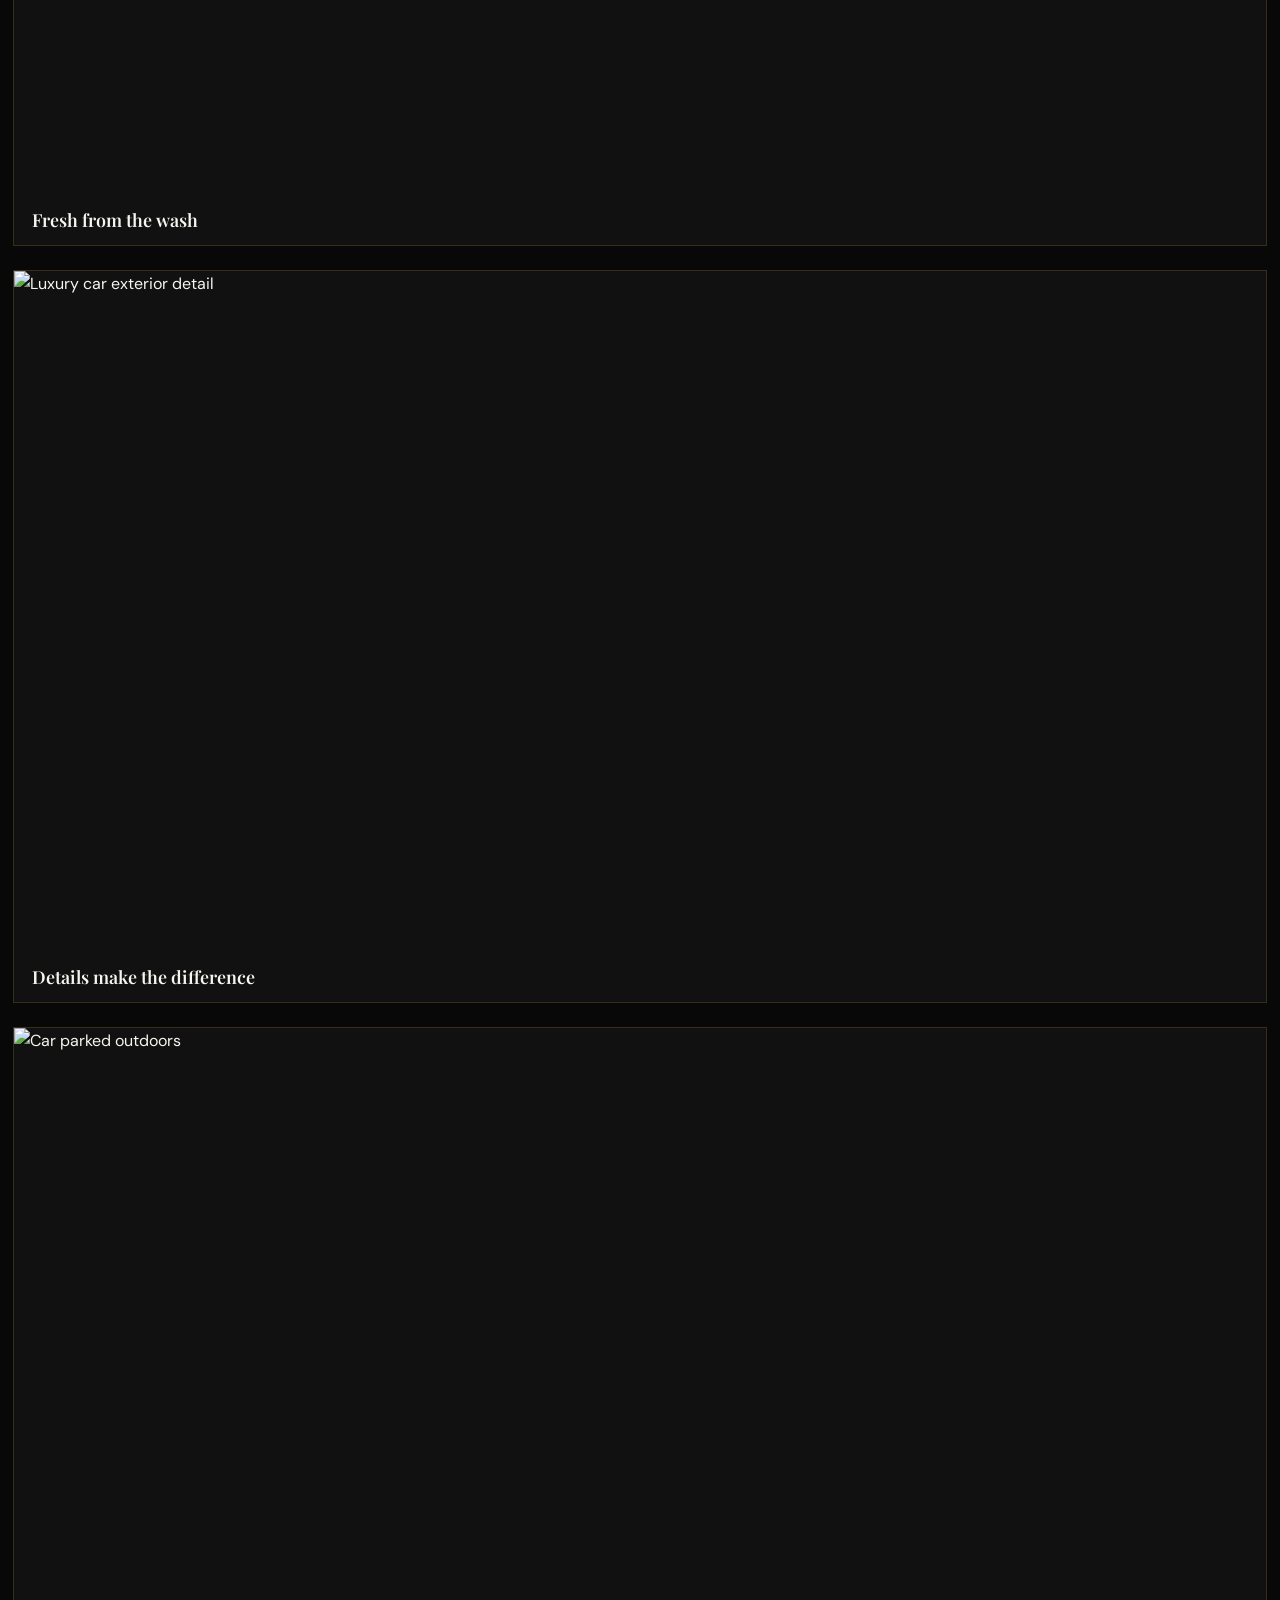
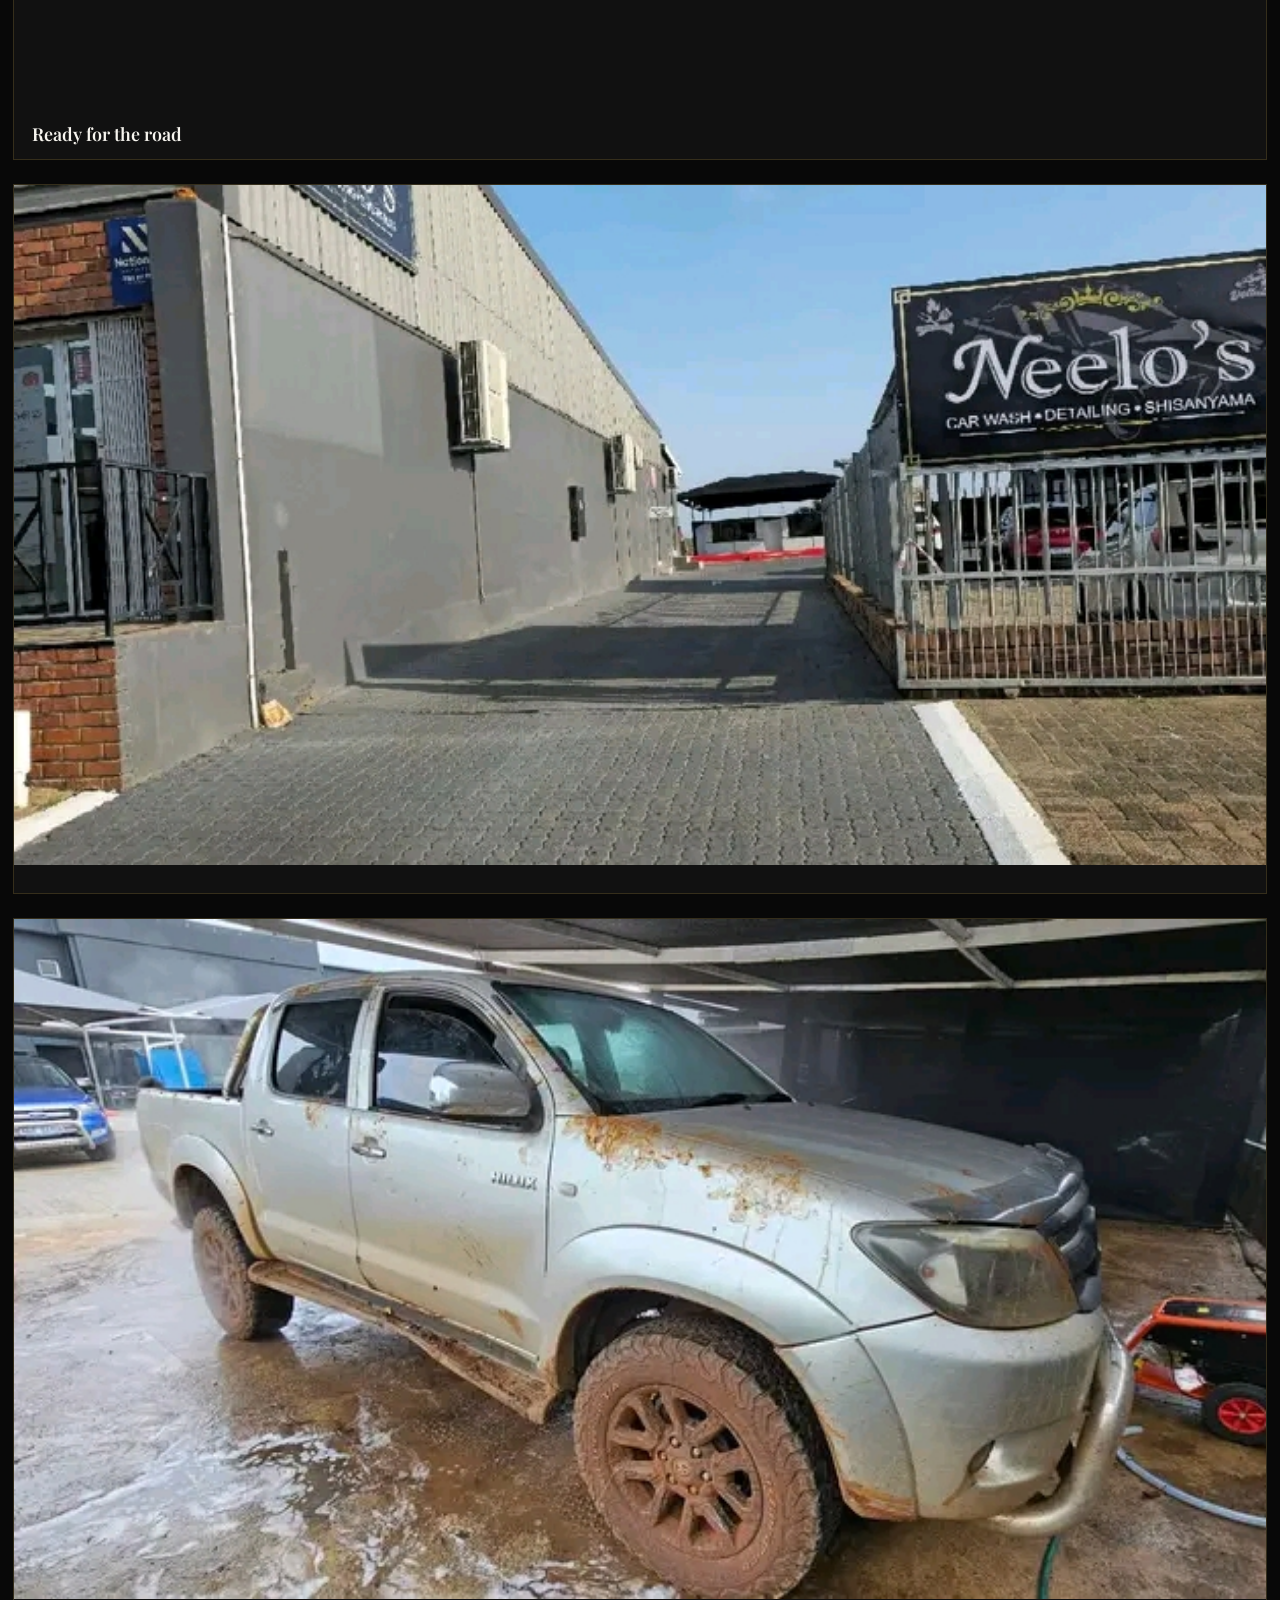
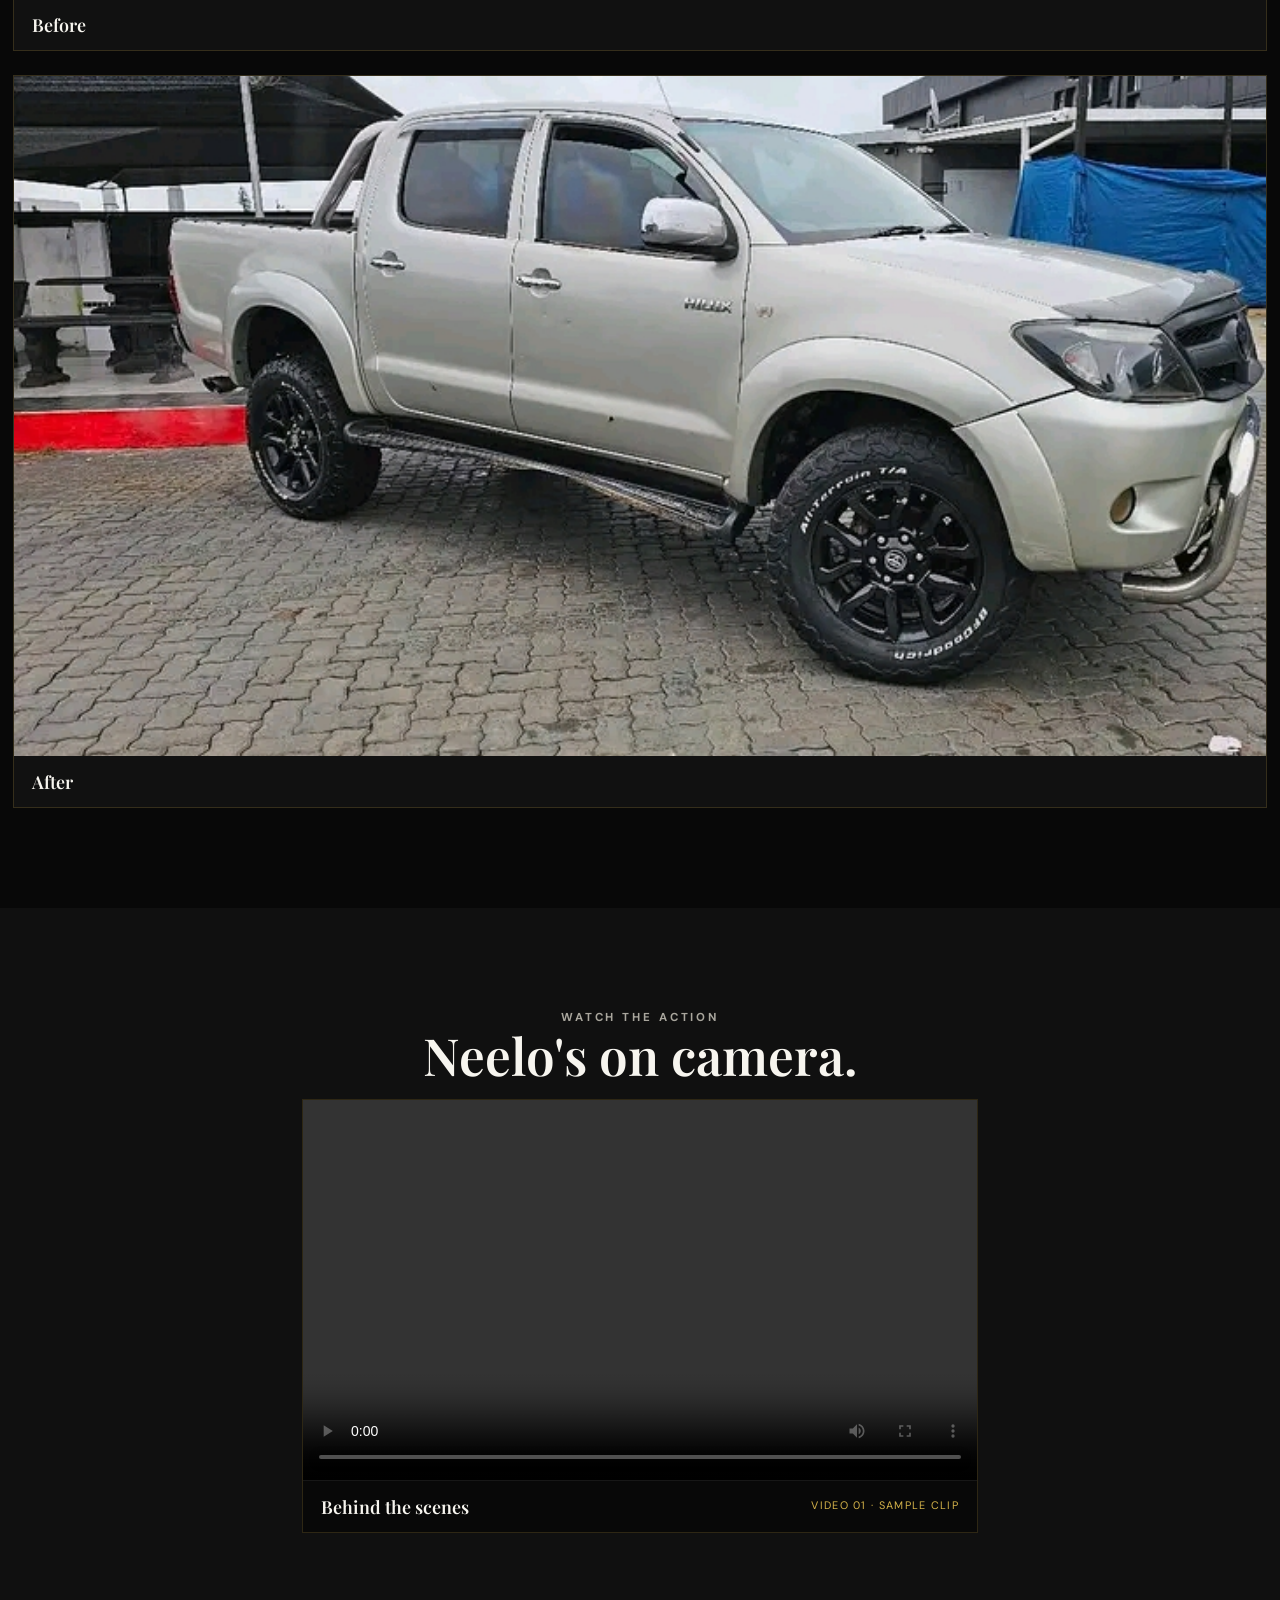
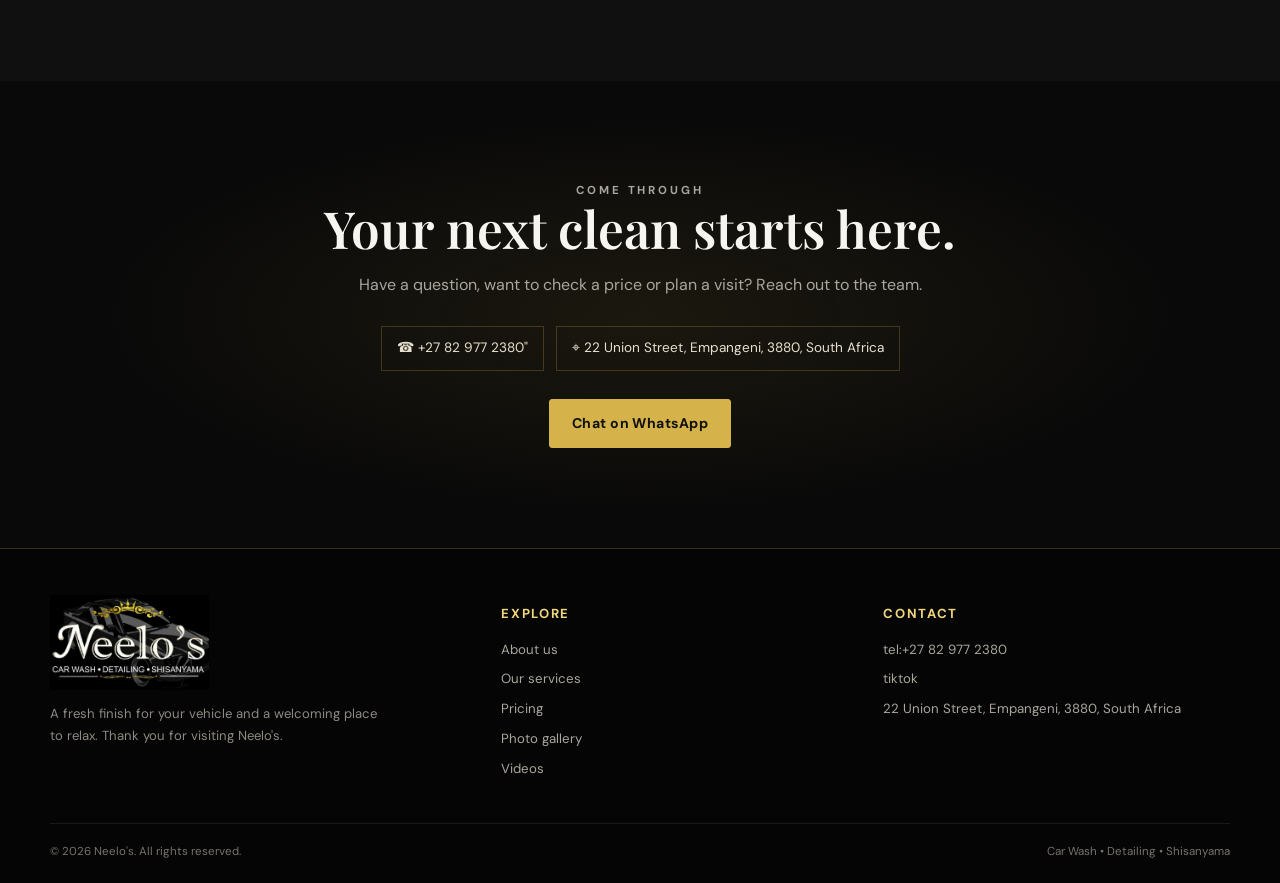
==== commit 5e855288: "Update index.html" ====
--- a/index.html
+++ b/index.html
@@ -105,8 +105,7 @@
     </section>
 
     <section class="section video-section" id="videos">
-      <div class="section-heading reveal"><p class="eyebrow">Watch the action</p><h2>Neelo's on camera.</h2><p>Add short clips of your wash process, finished vehicles, events and shisanyama atmosphere.</p></div>
-      <p class="feed-intro">The clips below are sample media links. Replace the MP4 URLs and poster images with your own videos.</p>
+      <div class="section-heading reveal"><p class="eyebrow">Watch the action</p><h2>Neelo's on camera.</h2>
       
       <div class="video-feed">
         <article class="video-card reveal"><video controls src="neeloscarwash1.mp4"></video><div class="media-caption"><strong>Behind the scenes</strong><span>Video 01 · Sample clip</span></div></article>
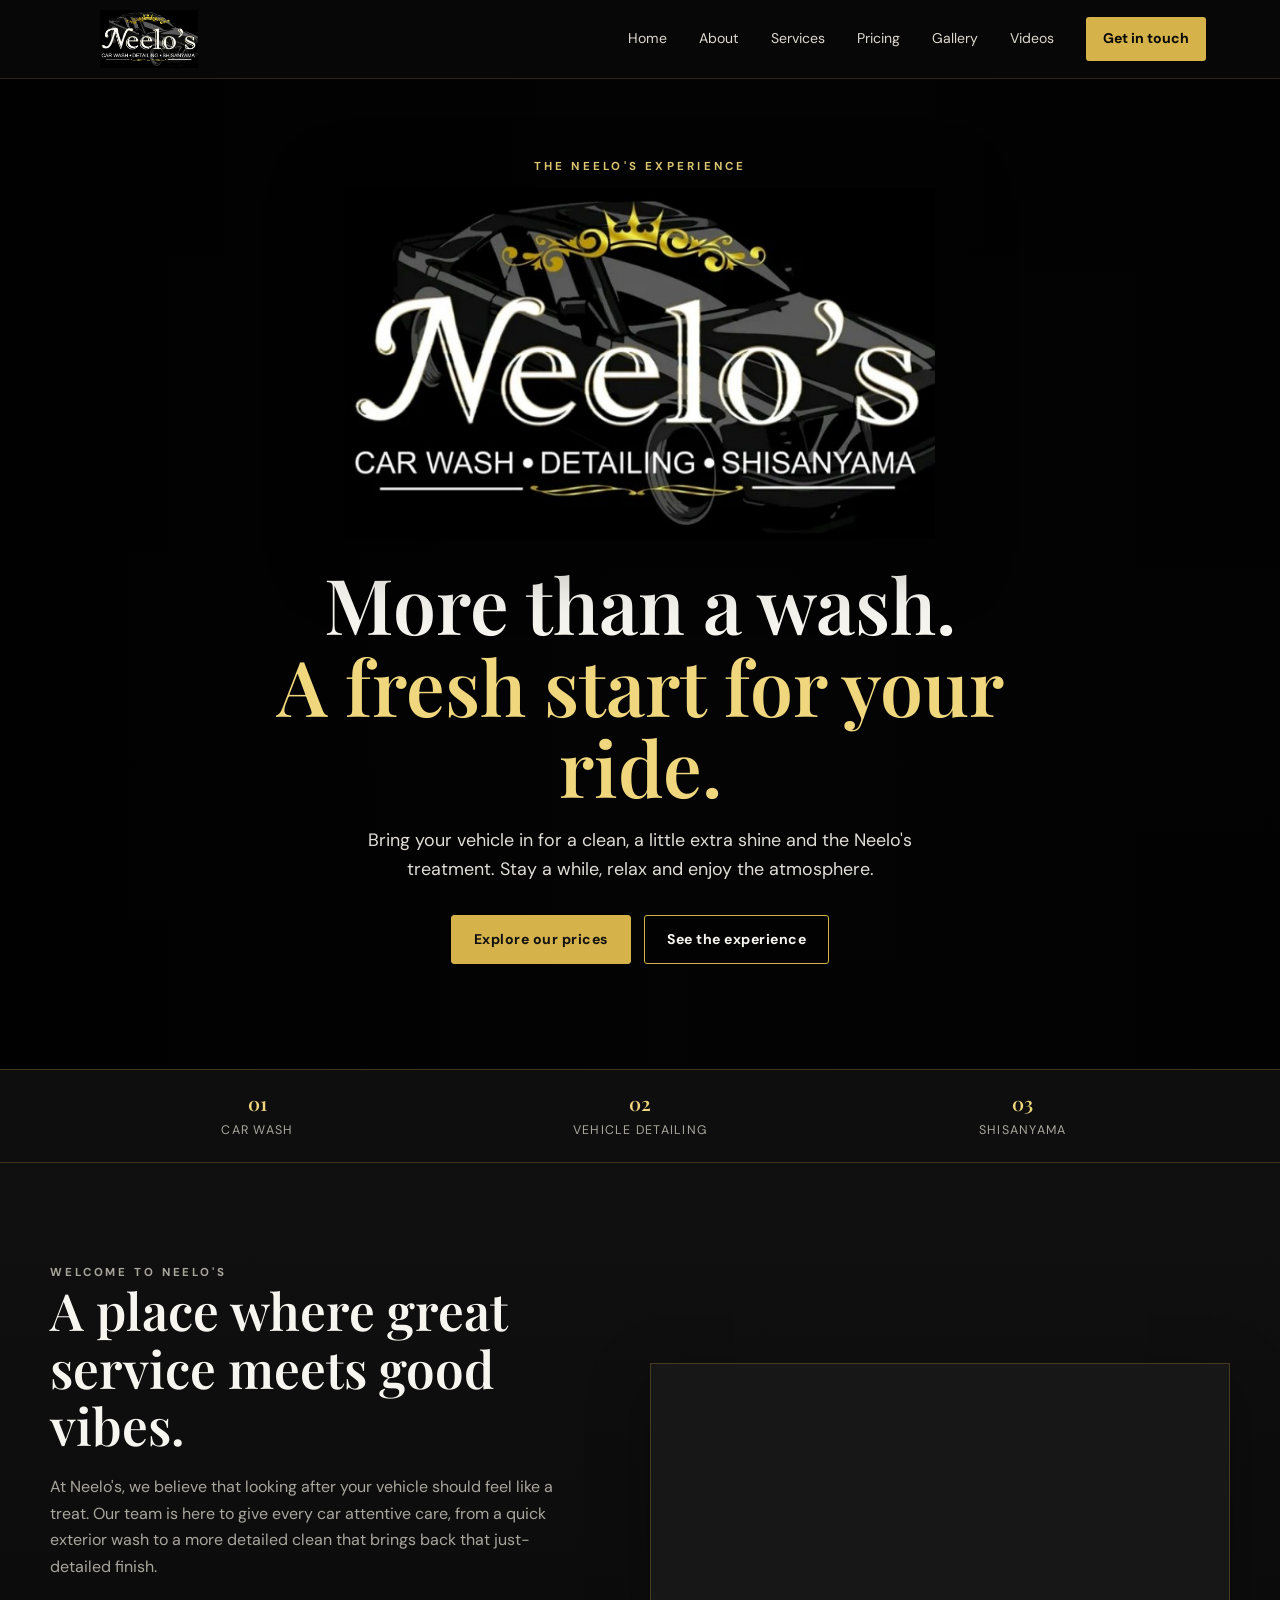
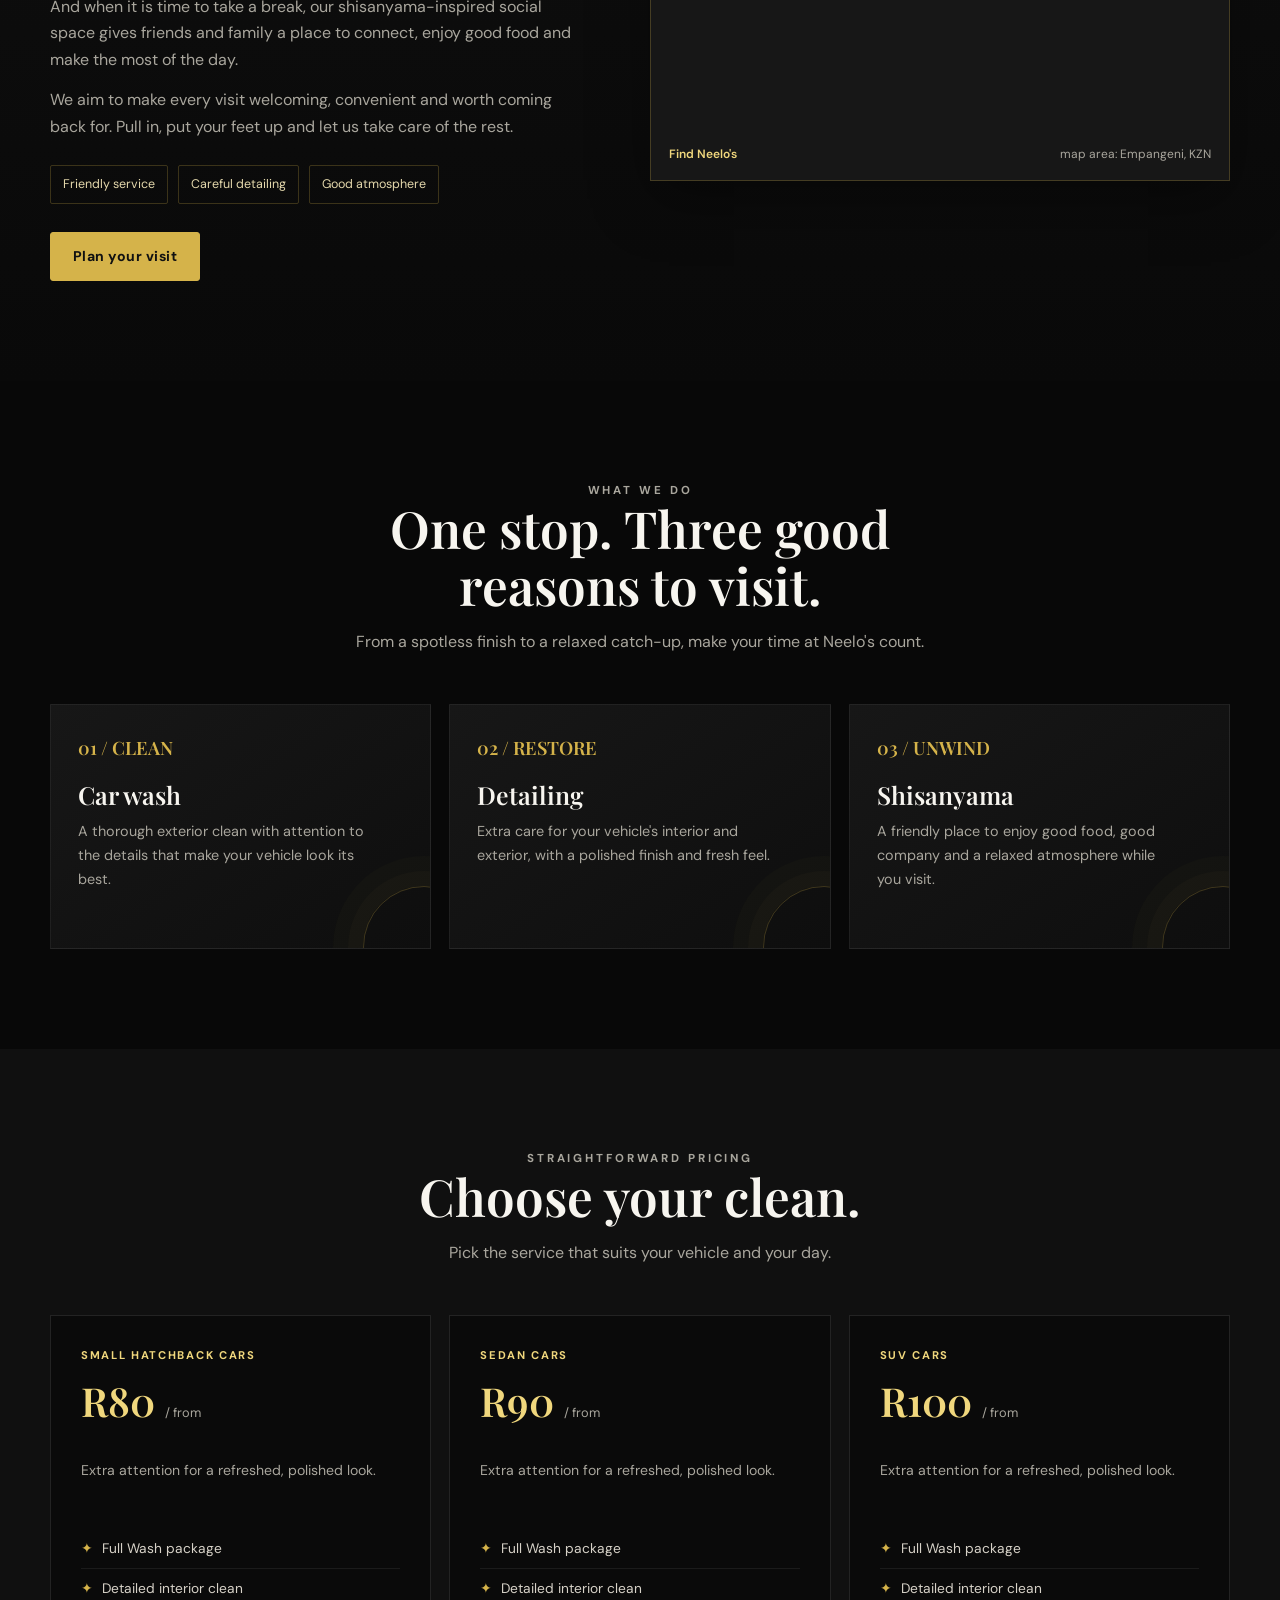
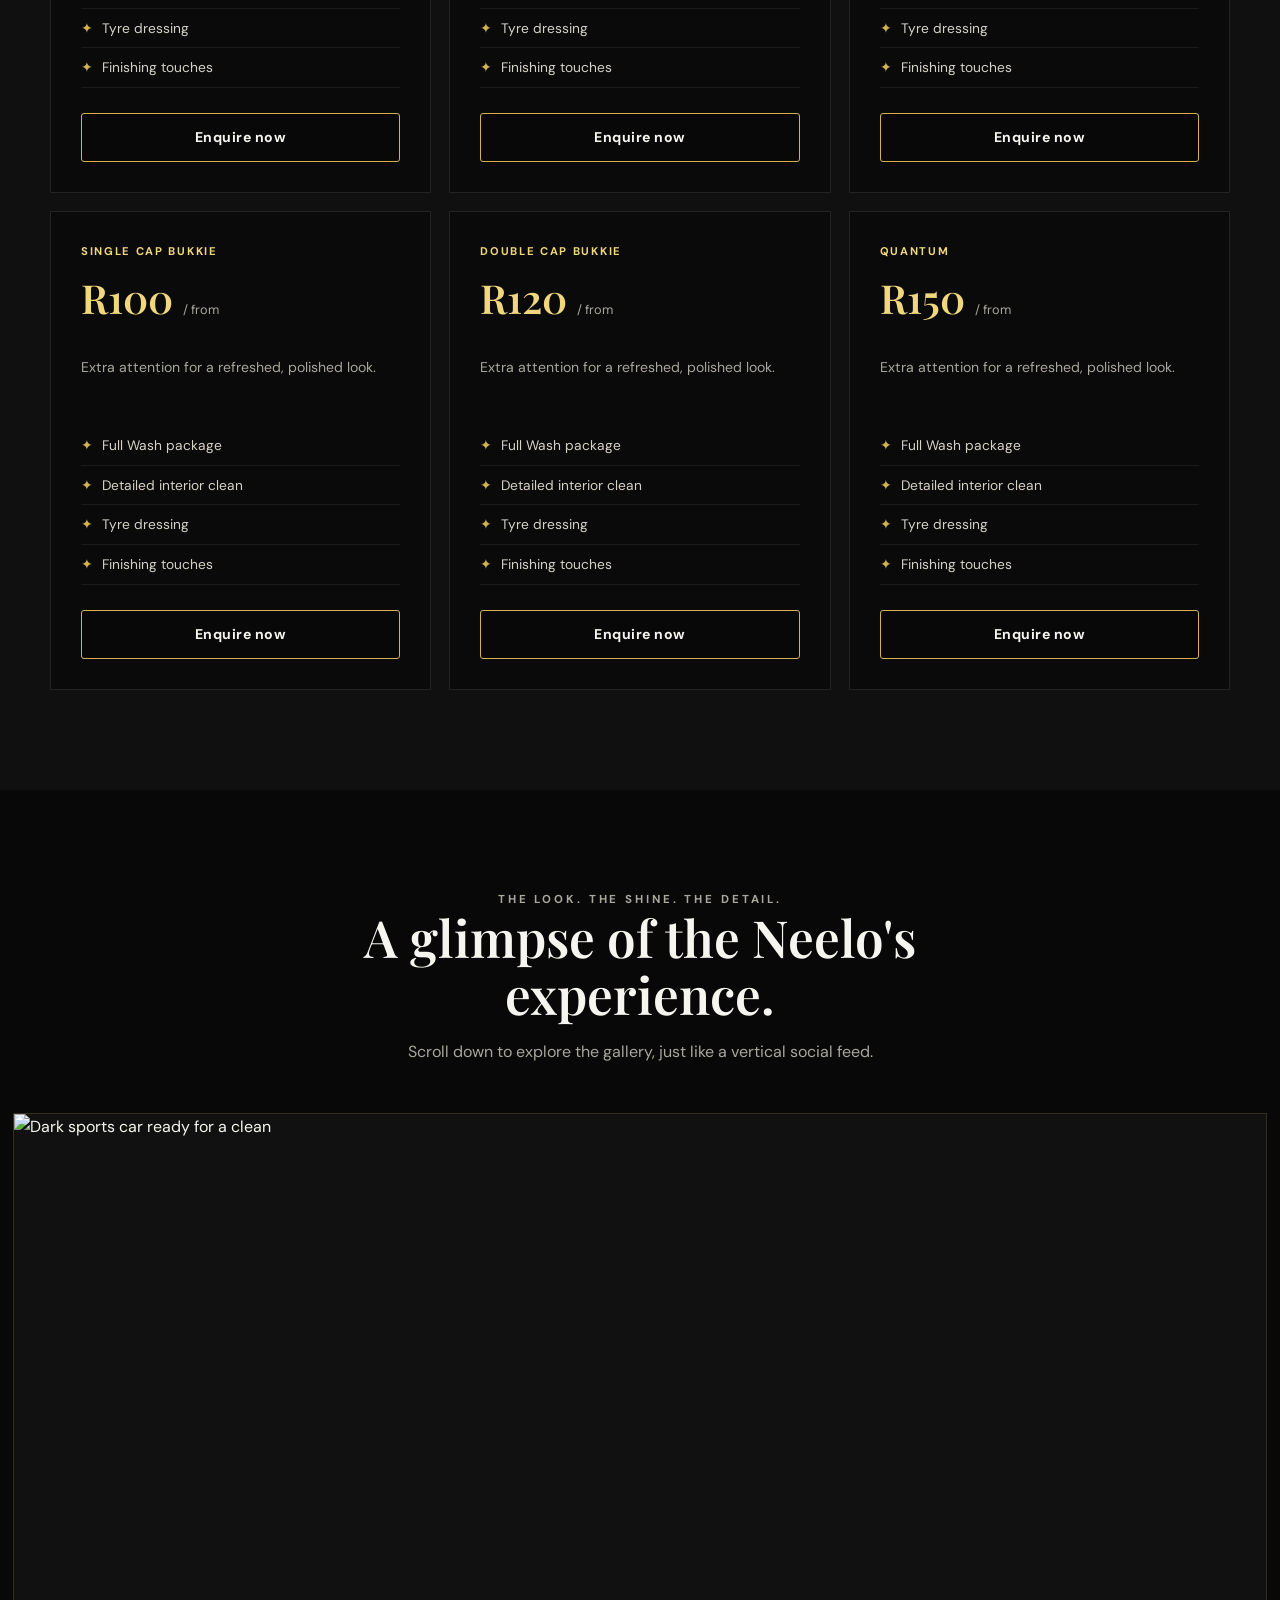
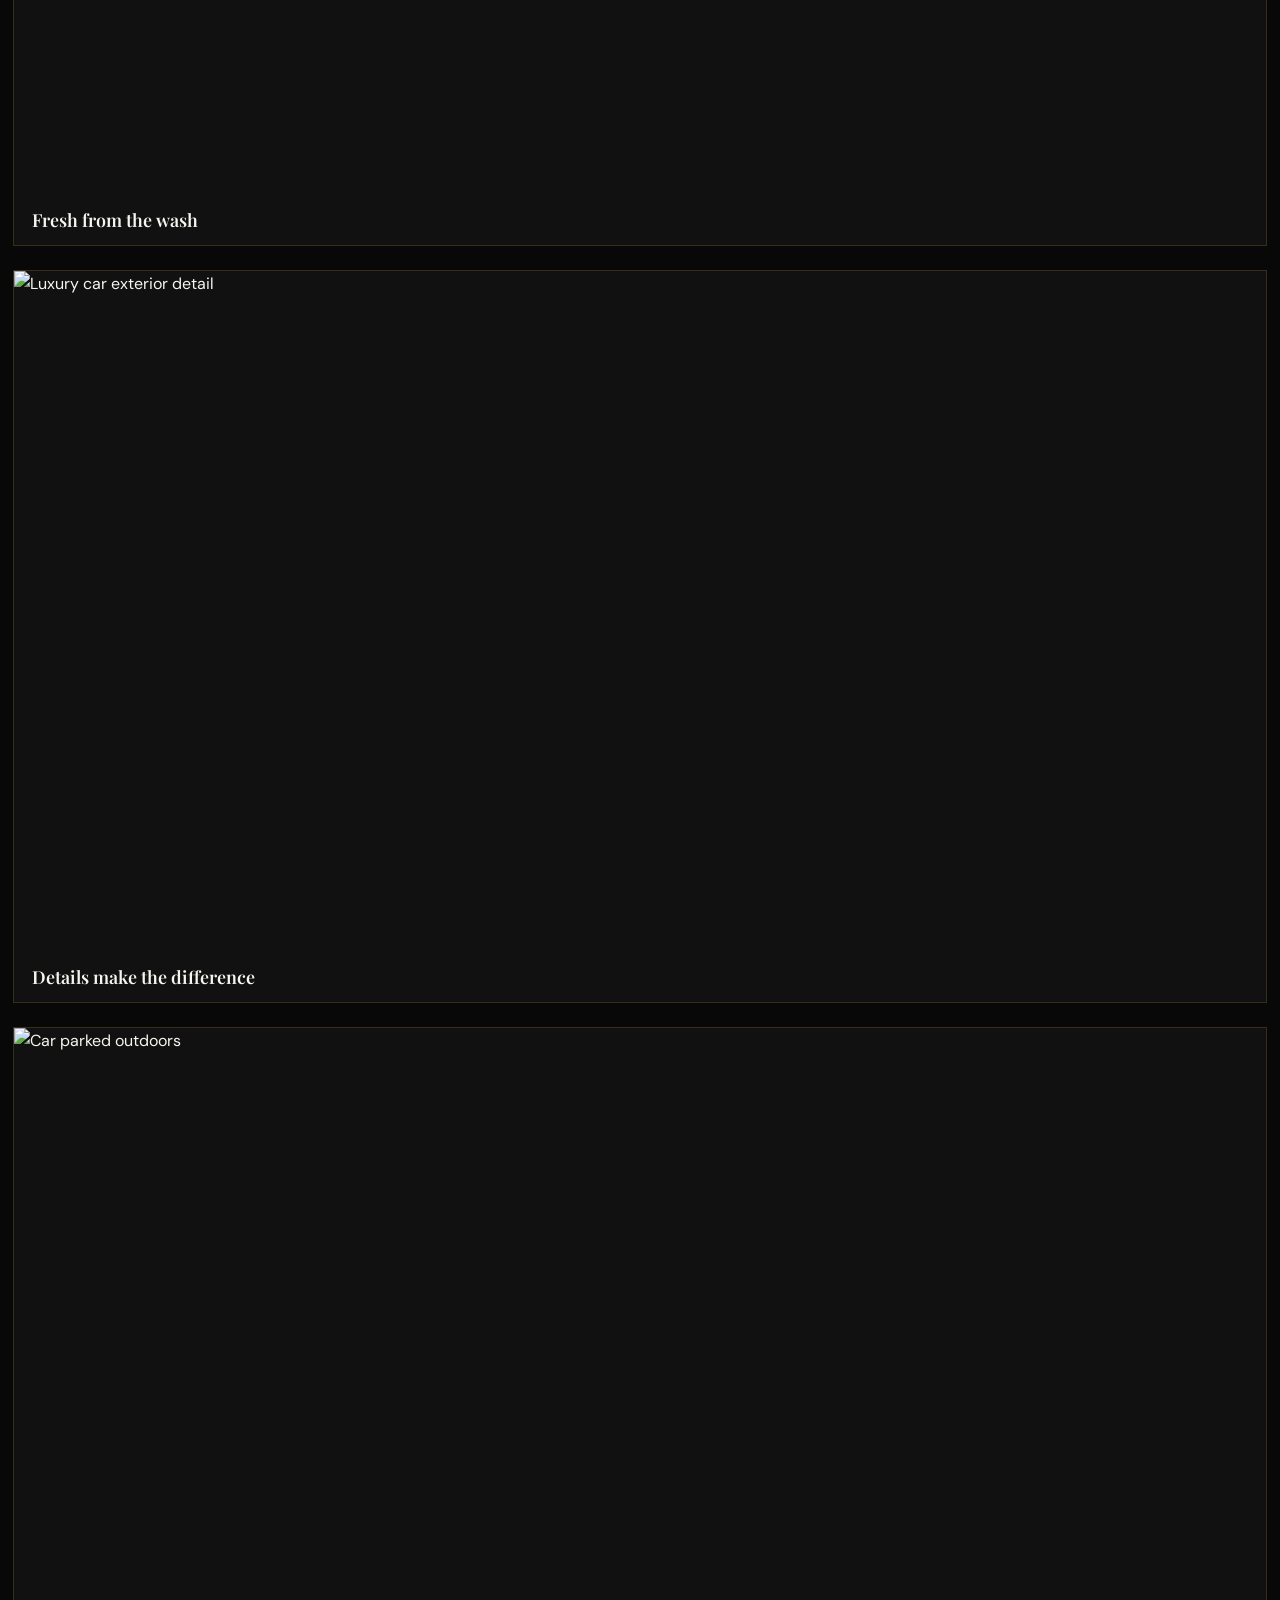
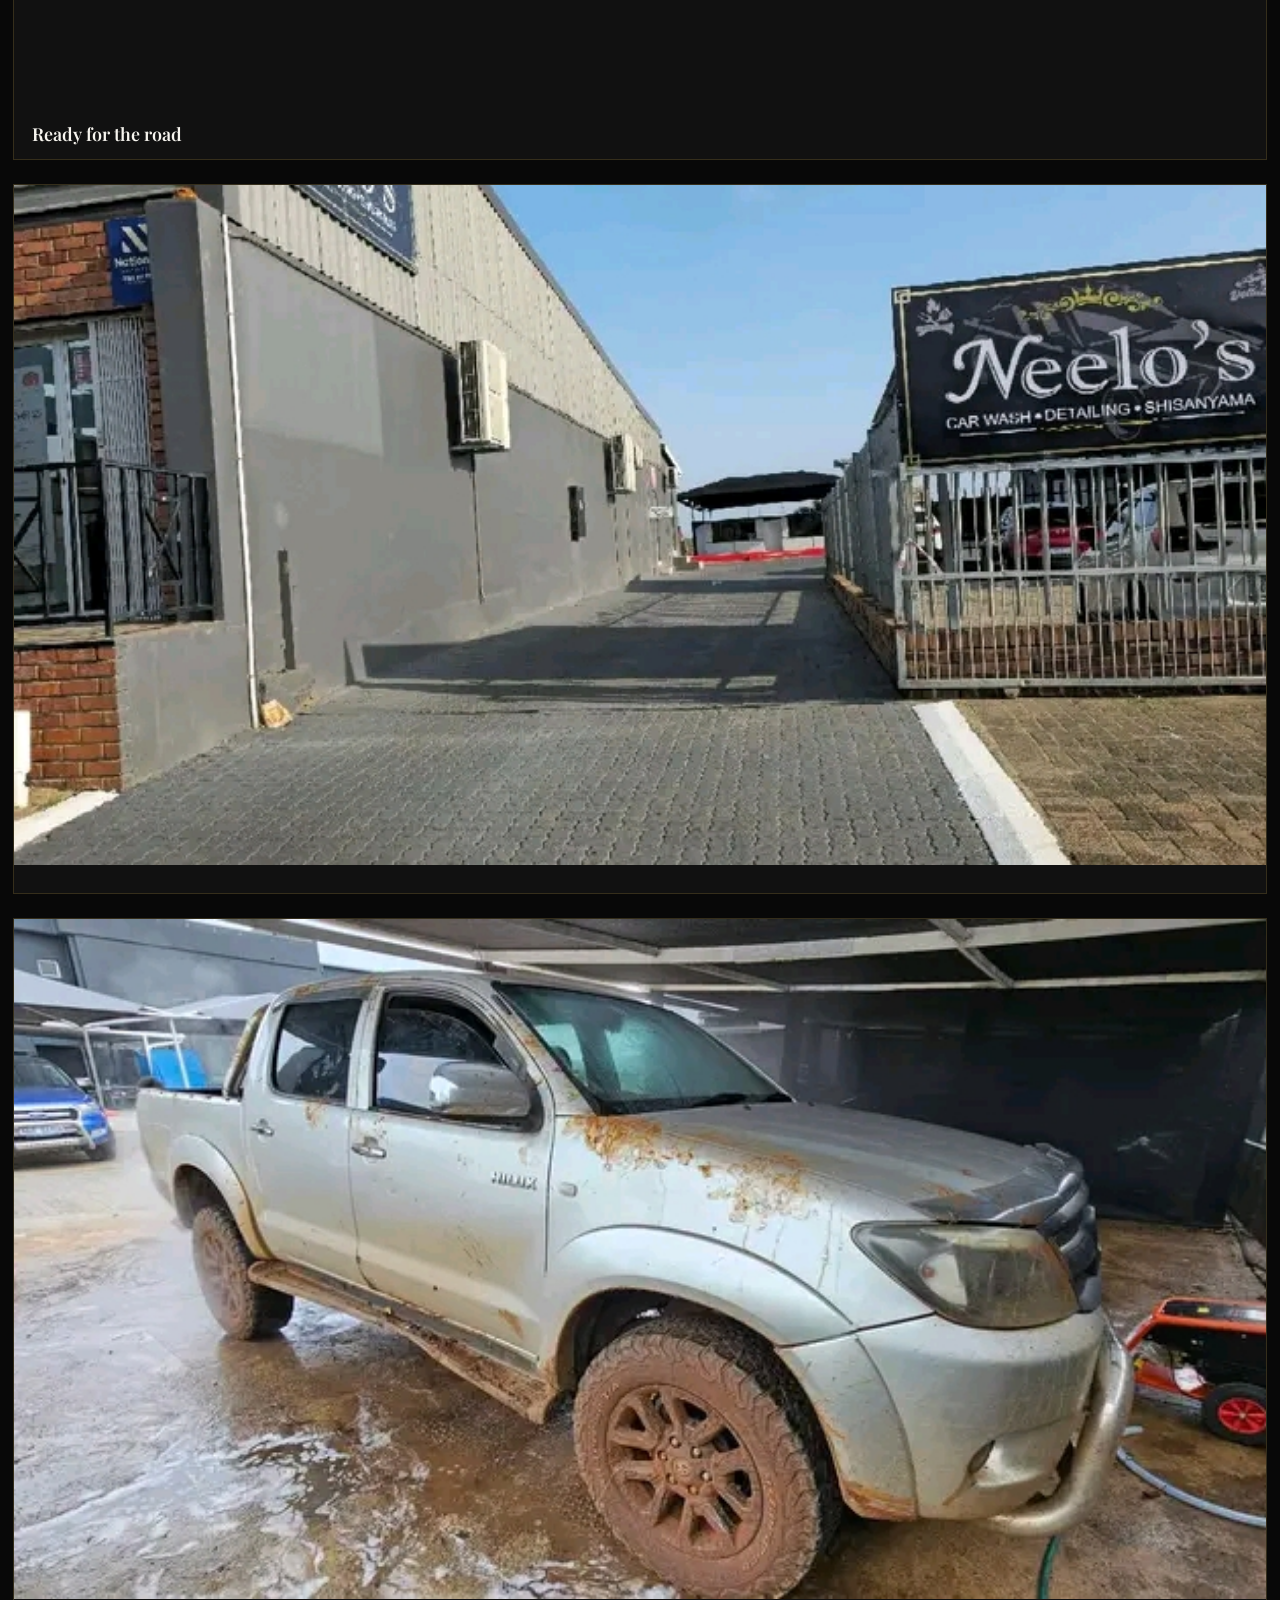
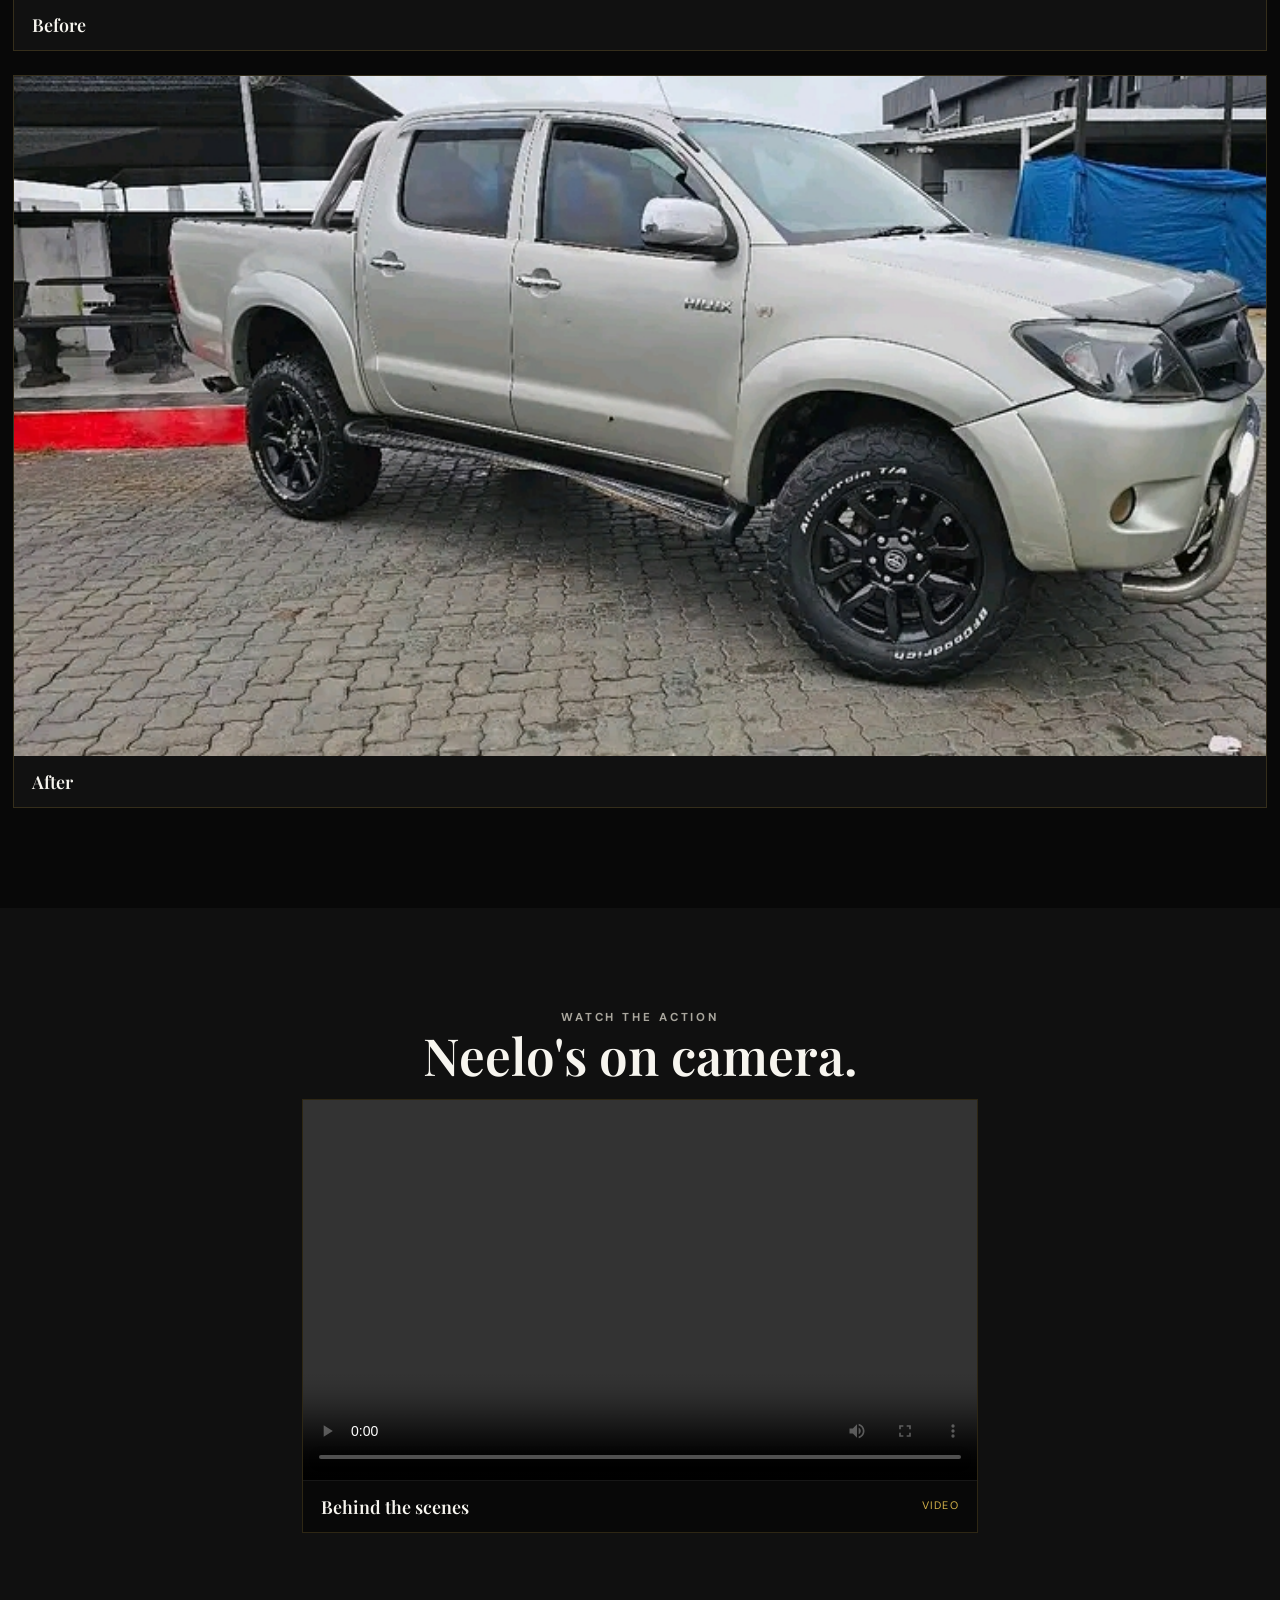
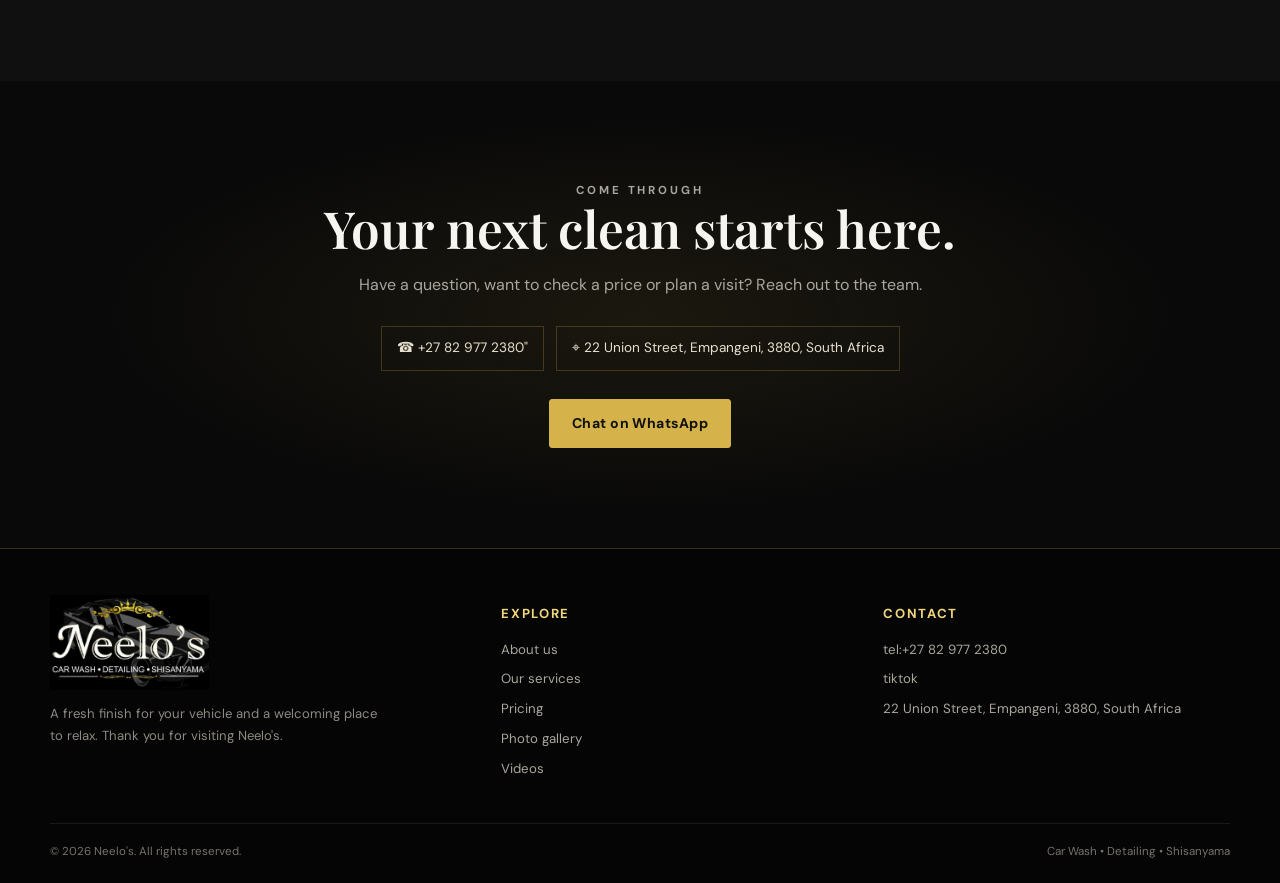
==== commit 164f1c02: "Update index.html" ====
--- a/index.html
+++ b/index.html
@@ -108,7 +108,7 @@
       <div class="section-heading reveal"><p class="eyebrow">Watch the action</p><h2>Neelo's on camera.</h2>
       
       <div class="video-feed">
-        <article class="video-card reveal"><video controls src="neeloscarwash1.mp4"></video><div class="media-caption"><strong>Behind the scenes</strong><span>Video 01 · Sample clip</span></div></article>
+        <article class="video-card reveal"><video controls src="neeloscarwash1.mp4"></video><div class="media-caption"><strong>Behind the scenes</strong><span>Video</span></div></article>
         
       </div>
 
